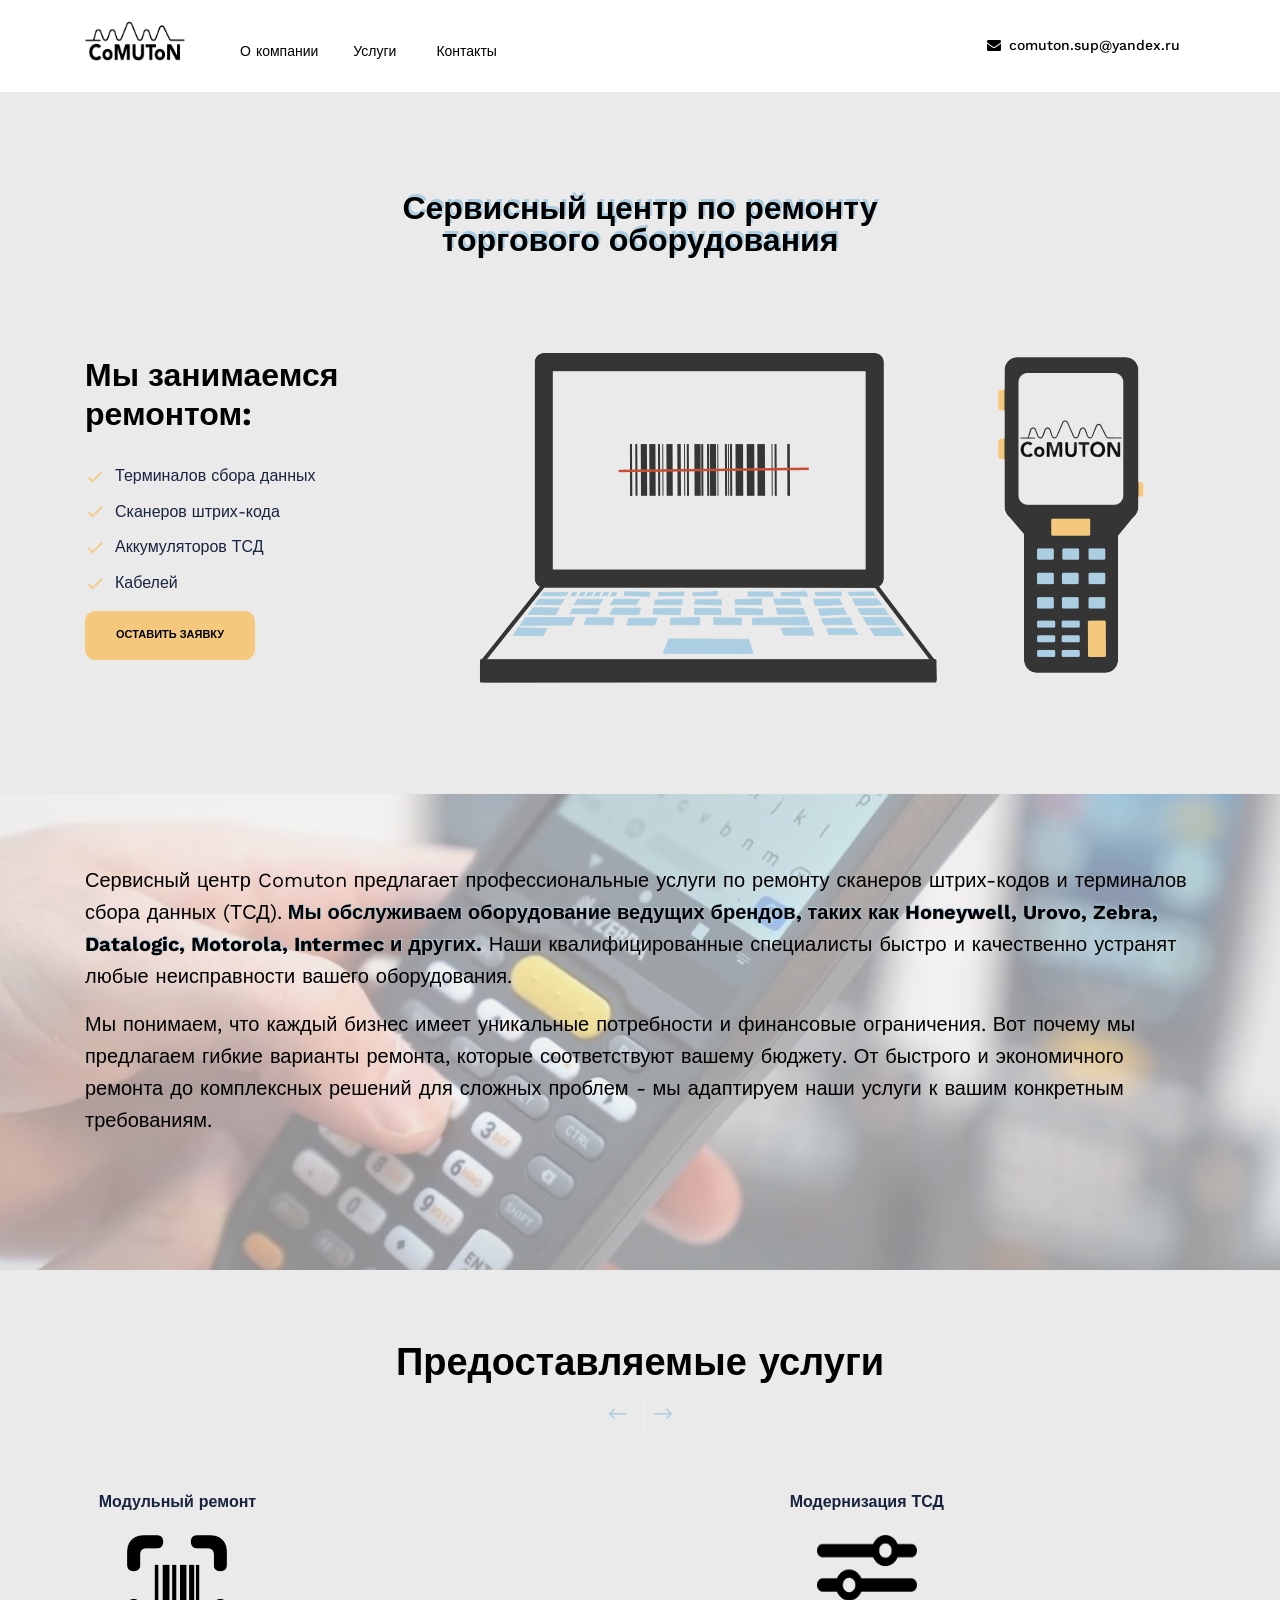
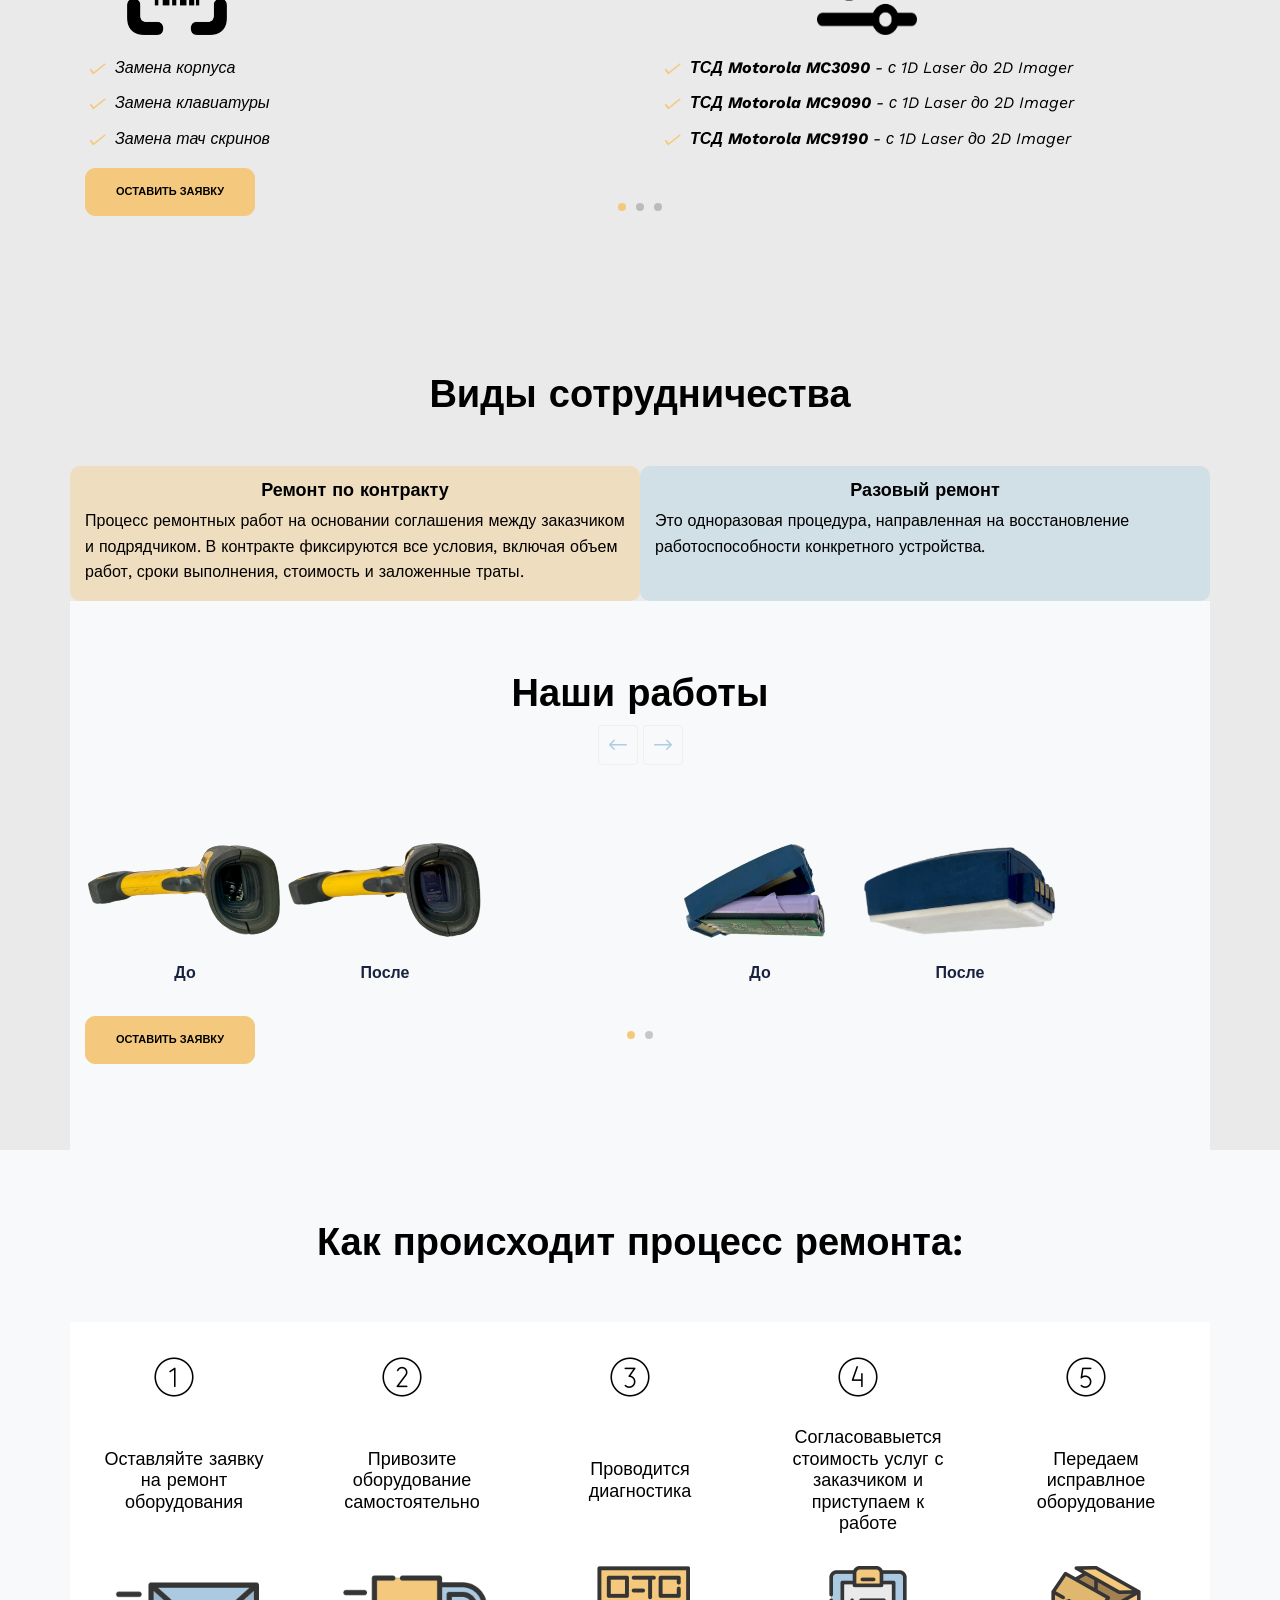
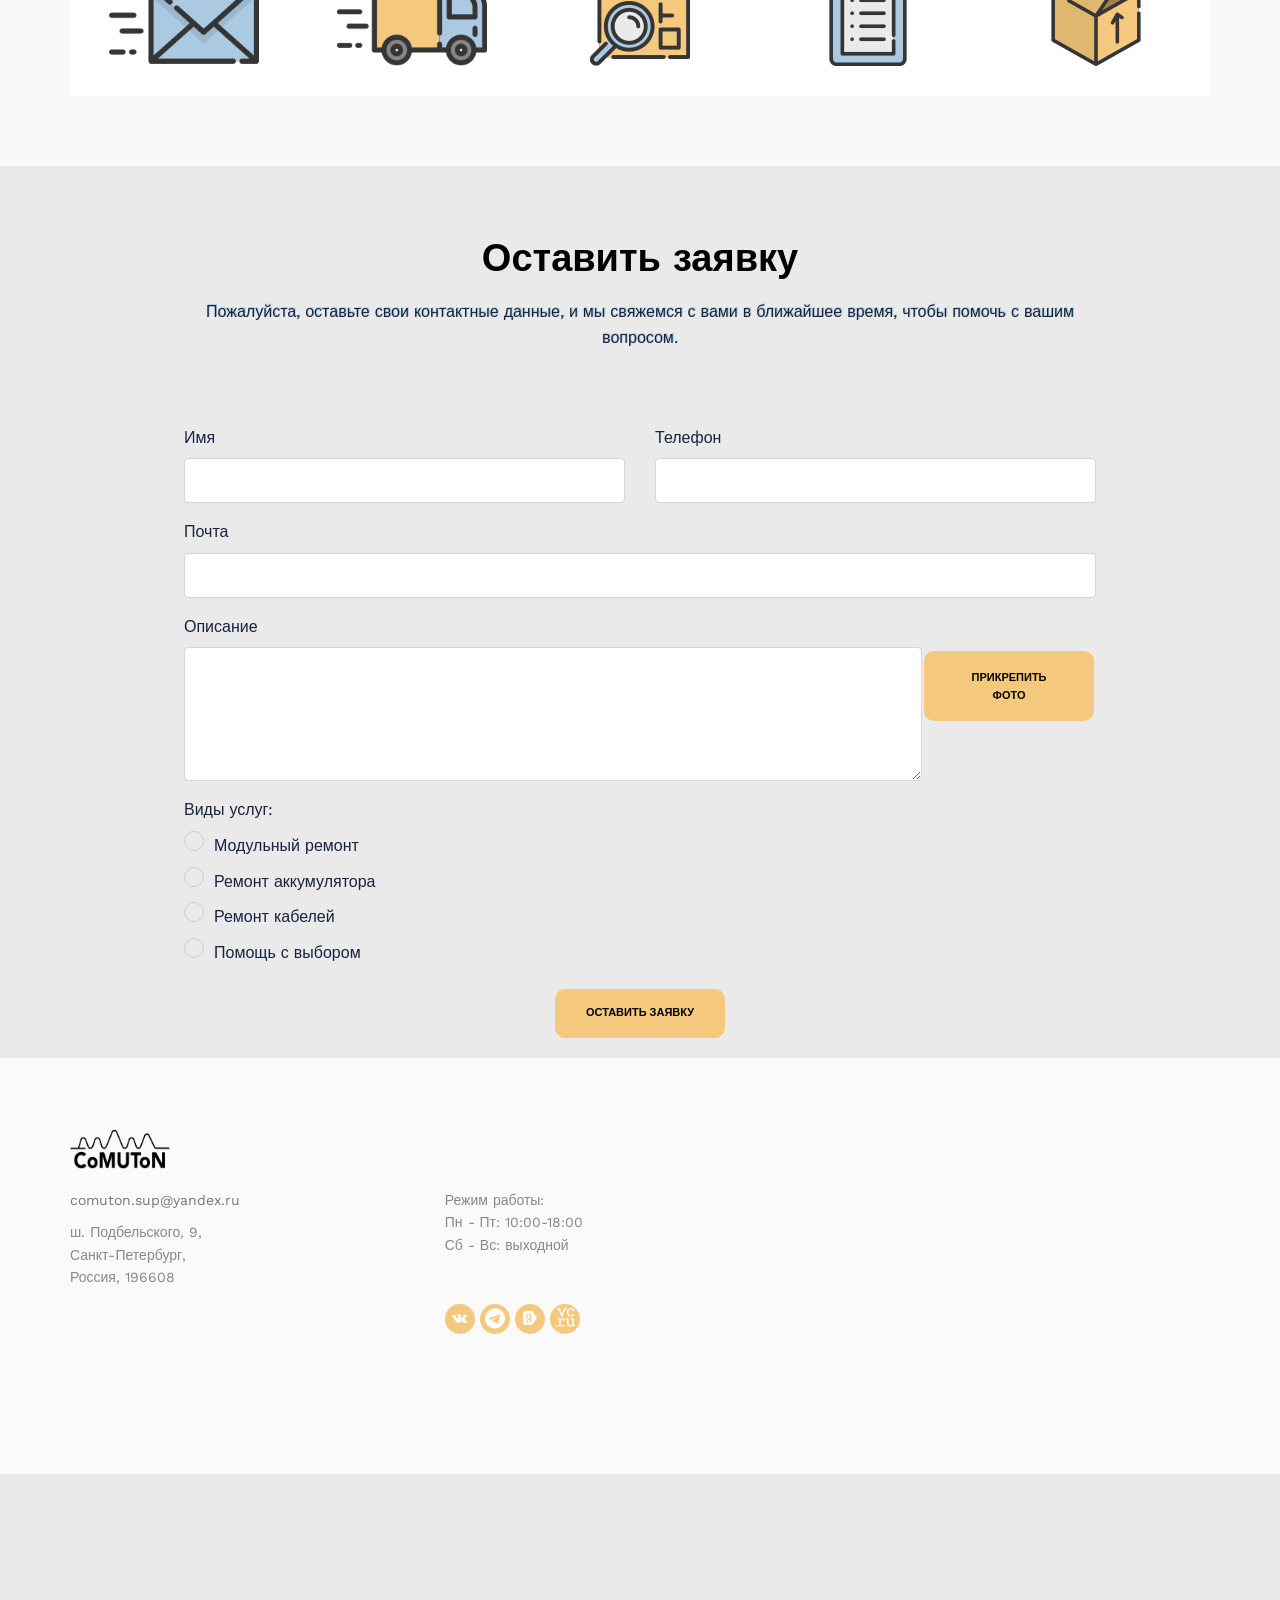
==== index.html @ 2039360d "Первый коммит" ====
<!doctype html>
<html lang="ru">

<head>
  <meta charset="utf-8">
  <meta name="viewport" content="width=device-width, initial-scale=1, shrink-to-fit=no">
  <meta name="author" content="Untree.co">
  <link rel="shortcut icon" href="favicon.png">

  <meta name="description" content="" />
  <meta name="keywords" content="" />

  <link rel="preconnect" href="https://fonts.googleapis.com">
  <link rel="preconnect" href="https://fonts.gstatic.com" crossorigin>
  <link href="https://fonts.googleapis.com/css2?family=Work+Sans:wght@400;500;600;700&display=swap" rel="stylesheet">

  <link rel="stylesheet" href="css/bootstrap.min.css">
  <link rel="stylesheet" href="css/owl.carousel.min.css">
  <link rel="stylesheet" href="css/owl.theme.default.min.css">
  <link rel="stylesheet" href="css/jquery.fancybox.min.css">
  <link rel="stylesheet" href="fonts/icomoon/style.css">
  <link rel="stylesheet" href="fonts/flaticon/font/flaticon.css">
  <link rel="stylesheet" href="css/aos.css">
  <link rel="stylesheet" href="css/style.css">

  <title>Comuton</title>
</head>

<body data-spy="scroll" data-target=".site-navbar-target" data-offset="100">

  <div class="site-mobile-menu site-navbar-target">
    <div class="site-mobile-menu-header">
      <div class="site-mobile-menu-close">
        <span class="icofont-close js-menu-toggle"></span>
      </div>
    </div>
    <div class="site-mobile-menu-body"></div>
  </div>


  
  <nav class="site-nav dark js-site-navbar mb-5 site-navbar-target">
    <div class="container">
      <div class="site-navigation">
        <a href="index.html" class="logo m-0 float-left"><img src="images/logo-1.png" alt="logo" width="100" height="40"></a>

        <ul class="js-clone-nav d-none d-lg-inline-block site-menu float-left">
          <li class="active"><a href="#home-section" class="nav-link">О компании</a></li>
          <li class="has-children"><a href="#service" class="nav-link">Услуги</a></li>
          <li><a href="#contact-section" class="nav-link">Контакты</a></li>
        </ul>

        <ul class="js-clone-nav d-none mt-1 d-lg-inline-block site-menu float-right">
          <li><a href="mailto:comuton.sup@yandex.ru" class="d-flex"><span class="mt-1 icon-envelope mr-2"></span><span>comuton.sup@yandex.ru</span></a></li>
        </ul>
        <a href="#" class="burger ml-auto float-right site-menu-toggle js-menu-toggle d-inline-block dark d-lg-none" data-toggle="collapse" data-target="#main-navbar">
          <span></span>
        </a>
      </div>
    </div>
  </nav>
  

  <div class="untree_co-hero pb-0">
    <div class="container serv">
      <div class="row">

        <div class="col-12">
          <div class="dots"></div>
          <div class="row justify-content-center">
            <div class="col-md-7 text-center mb-5">
              <h1 class="heading heading-1" data-aos="fade-up" data-aos-delay="0">Сервисный центр по ремонту торгового оборудования</h1>
            </div>
          </div>
          <div class="row align-items-center">

            <div class="col-lg-4">
              <div class="intro">

                <div class="excerpt" data-aos="fade-up" data-aos-delay="100">
                  <h2 class="font-weight-bold">Мы занимаемся ремонтом:</h2>
                </div>
                <ul class="list-unstyled ul-check primary">
                  <li>Терминалов сбора данных</li>
                  <li>Сканеров штрих-кода</li>
                  <li>Аккумуляторов ТСД</li>
                  <li>Кабелей</li>
                </ul>
                <p data-aos="fade-up"  data-aos-delay="200">
                  <a href="#form-section" class="btn btn-primary smoothscroll mr-1">Оставить заявку</a>
                </p>
              </div>
              
            </div>
            <div class="col-lg-8">
              <div class="illustration">
                <img src="images/title.png" alt="Image" class="img-fluid">
              </div>
            </div>
          </div>
        </div>

      </div> 
    </div> 
  </div> 

  <div class="untree_co-section baner-1" id="home-section">
    <div class="container">

      <div class="row mb-5 ">
        <div class="col-12" data-aos="fade-up" data-aos-delay="0">
          <p class="baner-text">Сервисный центр Comuton предлагает профессиональные услуги по ремонту сканеров штрих-кодов и терминалов сбора данных (ТСД).<strong class="heading-2"> Мы обслуживаем оборудование ведущих брендов, таких как Honeywell, Urovo, Zebra, Datalogic, Motorola, Intermec и других.</strong> Наши квалифицированные специалисты быстро и качественно устранят любые неисправности вашего оборудования.</p>
          <p class="baner-text">Мы понимаем, что каждый бизнес имеет уникальные потребности и финансовые ограничения. Вот почему мы предлагаем гибкие варианты ремонта, которые соответствуют вашему бюджету. От быстрого и экономичного ремонта до комплексных решений для сложных проблем - мы адаптируем наши услуги к вашим конкретным требованиям.</p>
        </div>
      </div> 

    </div> 
  </div> 

  <div class="untree_co-section" id="service">
    <div class="container">
      <div class="row mb-5">
        <div class="col-lg-12 text-center">
          <h2 class="heading">Предоставляемые услуги</h2>

          <div>
            <a href="#" class="js-custom-prev-v2 cusotm-slider-nav custom-prev"><span><svg class="bi bi-arrow-left" width="1em" height="1em" viewBox="0 0 16 16" fill="currentColor" xmlns="http://www.w3.org/2000/svg">
              <path fill-rule="evenodd" d="M5.854 4.646a.5.5 0 0 1 0 .708L3.207 8l2.647 2.646a.5.5 0 0 1-.708.708l-3-3a.5.5 0 0 1 0-.708l3-3a.5.5 0 0 1 .708 0z"/>
              <path fill-rule="evenodd" d="M2.5 8a.5.5 0 0 1 .5-.5h10.5a.5.5 0 0 1 0 1H3a.5.5 0 0 1-.5-.5z"/>
            </svg></span></a>
            <a href="#" class="js-custom-next-v2 cusotm-slider-nav custom-next"><span>
              <svg class="bi bi-arrow-right" width="1em" height="1em" viewBox="0 0 16 16" fill="currentColor" xmlns="http://www.w3.org/2000/svg">
                <path fill-rule="evenodd" d="M10.146 4.646a.5.5 0 0 1 .708 0l3 3a.5.5 0 0 1 0 .708l-3 3a.5.5 0 0 1-.708-.708L12.793 8l-2.647-2.646a.5.5 0 0 1 0-.708z"/>
                <path fill-rule="evenodd" d="M2 8a.5.5 0 0 1 .5-.5H13a.5.5 0 0 1 0 1H2.5A.5.5 0 0 1 2 8z"/>
              </svg></span>
            </a>
          </div>
        </div>
      </div>
      <div class="row justify-content-center">

        <div class="col-lg-12" data-aos="fade" data-aos-delay="200">
          <div class="owl-2-slider owl-carousel">
            <div class="item">
              <div class="untree_co-testimonial d-flex">

                <div class="text">
                  <div class="">
                    <div>
                      <strong class="d-block rem">Модульный ремонт</strong>
                    </div>
                    <!-- <div class="imageus">
                      <img src="images/kode.png" alt="Image" class="imageus-1">
                    </div> -->
                    <img src="images/kode.png" alt="kode" width="100px" height="100px"/>
                    
                  </div>
                  <blockquote class="">
                    <ul class="list-unstyled ul-check primary">
                      <li>Замена корпуса</li>
                      <li>Замена клавиатуры</li>
                      <li>Замена тач скринов</li>
                    </ul>
                  </blockquote>
                </div>
              </div> 
            </div>

            <div class="item">
              <div class="untree_co-testimonial d-flex">

                <div class="text">
                  <div class="">
                    <div>
                      <strong class="d-block rem">Модернизация ТСД</strong>
                    </div>
                    <!-- <div class="imageus">
                      <img src="images/mod.png" alt="Image" class="imageus-1">
                    </div> -->
                    <img src="images/mod.png" alt="mod" width="100px" height="100px"/>
                    
                  </div>
                  <blockquote class="">
                    <ul class="list-unstyled ul-check primary">
                      <li><strong>ТСД Motorola MC3090</strong> - с 1D Laser до 2D Imager</li>
                      <li><strong>ТСД Motorola MC9090</strong> - с 1D Laser до 2D Imager</li>
                      <li><strong>ТСД Motorola MC9190</strong> - с 1D Laser до 2D Imager</li>
                    </ul>
                  </blockquote>
                </div>
              </div> 
            </div>

            <div class="item">
              <div class="untree_co-testimonial d-flex">

                <div class="text">
                  <div class="">
                    <div>
                      <strong class="d-block rem">Восстановление АКБ</strong>
                    </div>
                    <!-- <div class="">
                      <img src="images/akb.png" alt="Image" class="imageus-1">
                    </div> -->
                    <img src="images/akb.png" alt="akb" width="100px" height="100px"/>
                    
                  </div>
                  <blockquote class="">
                    В случае потери емкости аккумулятора производится восстановление до заводской емкости
                  </blockquote>
                </div>
              </div> 
            </div>
            <div class="item">
              <div class="untree_co-testimonial d-flex">

                <div class="text">
                  <div class="">
                    <div>
                      <strong class="d-block rem">Ремонт материнских плат</strong>
                    </div>
                    <!-- <div class="imageus">
                      <img src="images/proc.png" alt="Image" class="imageus-1">
                    </div> -->
                    <img src="images/proc.png" alt="proc" width="100px" height="100px"/>
                    
                  </div>
                  <blockquote class="">
                    <ul class="list-unstyled ul-check primary">
                      <li>Определение неисправностей с помощью специальных инструментов и программ</li>
                      <li>При необходимости заменяются поврежденные элементы, такие как конденсаторы, резисторы, чипы или разъемы</li>
                      <li>После ремонта проводится проверка работоспособности материнской платы, включая тестирование всех функций и интерфейсов</li>
                    </ul>
                  </blockquote>
                </div>
              </div> 
            </div>
            <div class="item">
              <div class="untree_co-testimonial d-flex">

                <div class="text">
                  <div class="">
                    <div>
                      <strong class="d-block rem">Ремонт Кабелей</strong>
                    </div>
                        <img src="images/kabel.png" alt="kabel" width="150px" height="100px"/>
                  </div>
                  <blockquote class="">
                    <ul class="list-unstyled ul-check primary">
                      <li><strong>Диагностика</strong></li>
                      <li>Замена или восстановление проводников</li>
                      <li>Замена разъемовТестирование</li>
                      <li>Тестирование</li>
                    </ul>
                  </blockquote>
                </div>
              </div> 
            </div>
          </div>
        </div>
      </div> 
      <p data-aos="fade-up"  data-aos-delay="200">
        <a href="#form-section" class="btn btn-primary smoothscroll mr-1">Оставить заявку</a>
      </p>  
    </div>  
  </div>   

  <div class="untree_co-section">
    <div class="container">

      <div class="row">
        <div class="col-12 text-center" data-aos="fade-up">
          <h2 class="heading heading-service">Виды сотрудничества</h2>
        </div>

        <div class="col-md-6 mb-4 mb-lg-0 service-1" data-aos="fade-up" data-aos-delay="0">
          <div class="service"> 
            <div class="service-contents">
              <h3 class="service-title">Ремонт по контракту</h3>
              <p class="service-text">Процесс ремонтных работ на основании соглашения между заказчиком и подрядчиком. В контракте фиксируются все условия, включая объем работ, сроки выполнения, стоимость и заложенные траты.</p>  
            </div> 
          </div> 
        </div> 

        <div class="col-md-6 mb-4 mb-lg-0 service-2" data-aos="fade-up" data-aos-delay="100">
          <div class="service ">
            <div class="service-contents">
              <h3 class="service-title">Разовый ремонт</h3>
              <p class="service-text">Это одноразовая процедура, направленная на восстановление работоспособности конкретного устройства.</p>  
            </div>
          </div> 
        </div> 

  <div class="untree_co-section bg-light" id="pricing-section">
    <div class="container">
          <div class="row mb-5">
            <div class="col-lg-12 text-center">
              <h2 class="heading">Наши работы</h2>
    
              <div>
                <a href="#" class="js-custom-prev-v2 cusotm-slider-nav custom-prev"><span><svg class="bi bi-arrow-left" width="1em" height="1em" viewBox="0 0 16 16" fill="currentColor" xmlns="http://www.w3.org/2000/svg">
                  <path fill-rule="evenodd" d="M5.854 4.646a.5.5 0 0 1 0 .708L3.207 8l2.647 2.646a.5.5 0 0 1-.708.708l-3-3a.5.5 0 0 1 0-.708l3-3a.5.5 0 0 1 .708 0z"/>
                  <path fill-rule="evenodd" d="M2.5 8a.5.5 0 0 1 .5-.5h10.5a.5.5 0 0 1 0 1H3a.5.5 0 0 1-.5-.5z"/>
                </svg></span></a>
                <a href="#" class="js-custom-next-v2 cusotm-slider-nav custom-next"><span>
                  <svg class="bi bi-arrow-right" width="1em" height="1em" viewBox="0 0 16 16" fill="currentColor" xmlns="http://www.w3.org/2000/svg">
                    <path fill-rule="evenodd" d="M10.146 4.646a.5.5 0 0 1 .708 0l3 3a.5.5 0 0 1 0 .708l-3 3a.5.5 0 0 1-.708-.708L12.793 8l-2.647-2.646a.5.5 0 0 1 0-.708z"/>
                    <path fill-rule="evenodd" d="M2 8a.5.5 0 0 1 .5-.5H13a.5.5 0 0 1 0 1H2.5A.5.5 0 0 1 2 8z"/>
                  </svg></span>
                </a>
              </div>
            </div>
          </div>
          <div class="row justify-content-center do-pos">
    
            <div class="col-lg-12" data-aos="fade" data-aos-delay="200">
              <div class="owl-2-slider owl-carousel">
                <div class="item">
                  <div class="untree_co-testimonial d-flex">
                    <div class="dopo">
                      <div class="">
                        <img src="images/do1.png" alt="До" width="200px" height="100px"/>
                        <div>
                          <strong class="d-block rem">До</strong>
                        </div>
                      </div>
                      <div class="">
                        <img src="images/posle1.png" alt="После" width="200px" height="100px"/>
                        <div>
                          <strong class="d-block rem">После</strong>
                        </div>
                      </div>
                    </div>
                  </div> 
                </div>

                <div class="item">
                  <div class="untree_co-testimonial d-flex">
                    <div class="dopo">
                      <div class="">
                        <img src="images/do2.png" alt="До" width="200px" height="100px"/>
                        <div>
                          <strong class="d-block rem">До</strong>
                        </div>
                      </div>
                      <div class="">
                        <img class="posle-2" src="images/posle2.png" alt="После" width="200px" height="100px"/>
                        <div>
                          <strong class="d-block rem">После</strong>
                        </div>
                      </div>
                    </div>
                  </div> 
                </div>

                <div class="item">
                  <div class="untree_co-testimonial d-flex">
                    <div class="dopo">
                      <div class="">
                        <img src="images/do3.png" alt="До" width="200px" height="100px"/>
                        <div>
                          <strong class="d-block rem">До</strong>
                        </div>
                      </div>
                      <div class="">
                        <img src="images/posle3.png" alt="После" width="200px" height="100px"/>
                        <div>
                          <strong class="d-block rem">После</strong>
                        </div>
                      </div>
                    </div>
                  </div> 
                </div>
    
                <!-- <div class="item">
                  <div class="untree_co-testimonial d-flex">
                    <div class="text">
                      <div class="author d-flex">
                        <div class="doposle">
                          <img src="images/do2.svg" alt="Image" class="img-fluid">
                          <p>До</p>
                        </div>
                        <div class="doposle">
                          <img src="images/posle2.svg" alt="Image" class="img-fluid">
                          <p>После</p>
                        </div>
                      </div>
                    </div>
                  </div> 
                </div> -->

                <!-- <div class="item">
                  <div class="untree_co-testimonial d-flex">
                    <div class="text">
                      <div class="author d-flex">
                        <div class="doposle">
                          <img src="images/do3.svg" alt="Image" class="img-fluid">
                          <p>До</p>
                        </div>
                        <div class="doposle">
                          <img src="images/posle3.svg" alt="Image" class="img-fluid">
                          <p>После</p>
                        </div>
                      </div>
                    </div>
                  </div> 
                </div> -->
              </div>
            </div>
          </div>
          <p data-aos="fade-up"  data-aos-delay="200">
            <a href="#form-section" class="btn btn-primary smoothscroll mr-1">Оставить заявку</a>
          </p>  
        </div>  
      </div>   
    </div> 
  </div> 

  <div class="untree_co-section bg-light">
    <div class="container">
      <div class="row mb-5">
        <div class="col-12 text-center" data-aos="fade-up" data-aos-delay="0">
          <h2 class="heading">Как происходит процесс ремонта:</h2>
        </div>
      </div> 
      
      <div class="row">
        <div class="process"  data-aos="fade-up" data-aos-delay="0">
          <div class="news-item news-item-1">
            <div class="vcard align-items-center mb-4 img-wrap_1">
              <div class="img-wrap">
                <img src="images/1.png" alt="Image" class="img-fluid img-fluid-1">
              </div>
            </div>
            <div class="news-contents mb-4 img-wrap">
              <h3><a href="#">Оставляйте заявку на ремонт оборудования</a></h3>
            </div>
            <div class="img-wrap-1 img-wrap-2">
              <div class="img-wrap">
                <img src="images/send.png" alt="Image" class="img-fluid">
              </div>
            </div>
          </div> 
        </div>


        <div class="process"  data-aos="fade-up" data-aos-delay="0">
          <div class="news-item news-item-1">
            <div class="vcard align-items-center mb-4">
              <div class="img-wrap">
                <img src="images/2.png" alt="Image" class="img-fluid img-fluid-1">
              </div>
            </div>
            <div class="news-contents mb-4 img-wrap">
              <h3><a href="#">Привозите оборудование самостоятельно </a></h3>
            </div>
            <div class="img-wrap-1 img-wrap-2">
              <div class="img-wrap">
                <img src="images/delivery.png" alt="Image" class="img-fluid">
              </div>
            </div>
          </div> 
        </div>


        <div class="process"  data-aos="fade-up" data-aos-delay="0">
          <div class="news-item news-item-1">
            <div class="vcard align-items-center mb-4">
              <div class="img-wrap">
                <img src="images/3.png" alt="Image" class="img-fluid img-fluid-1">
              </div>
            </div>
            <div class="news-contents mb-4 img-wrap">
              <h3><a href="#">Проводится диагностика</a></h3>
            </div>
            <div class="img-wrap-1">
              <div class="img-wrap">
                <img src="images/qr.png" alt="Image" class="img-fluid">
              </div>
            </div>
          </div> 
        </div>

        <div class="process"  data-aos="fade-up" data-aos-delay="0">
          <div class="news-item news-item-1">
            <div class="vcard align-items-center mb-4">
              <div class="img-wrap">
                <img src="images/4.png" alt="Image" class="img-fluid img-fluid-1">
              </div>
            </div>
            <div class="news-contents mb-4 img-wrap">
              <h3><a href="#">Согласовавыется стоимость услуг с заказчиком и приступаем к работе</a></h3>
            </div>
            <div class="img-wrap-1">
              <div class="img-wrap">
                <img src="images/list.png" alt="Image" class="img-fluid">
              </div>
            </div>
          </div> 
        </div>

        <div class="process"  data-aos="fade-up" data-aos-delay="0">
          <div class="news-item news-item-1">
            <div class="vcard align-items-center mb-4">
              <div class="img-wrap">
                <img src="images/5.png" alt="Image" class="img-fluid img-fluid-1">
              </div>
            </div>
            <div class="news-contents mb-4 img-wrap">
              <h3><a href="#">Передаем исправлное оборудование </a></h3>
            </div>
            <div class="img-wrap-1">
              <div class="img-wrap">
                <img src="images/package.png" alt="Image" class="img-fluid">
              </div>
            </div>
          </div> 
        </div>
        

      </div>
    </div>
  </div>

  <div class="untree_co-section" id="form-section">
    <div class="container">
      <div class="row mb-5"  data-aos="fade-up" data-aos-delay="0">
        <div class="col-12 text-center">
          <h2 class="heading">Оставить заявку</h2>
          <p class="heading-3">Пожалуйста, оставьте свои контактные данные, и мы свяжемся с вами в ближайшее время, чтобы помочь с вашим вопросом.</p>
        </div>
      </div> 
      <div class="row form_row">

        <div class="form ">

          <form class="contact-form" data-aos="fade-up" data-aos-delay="100" action="form.php" method="post" enctype="multipart/form-data">
            <div class="row">
              <div class="col-6">
                <div class="form-group">
                  <label class="" for="fname">Имя</label>
                  <input type="text" class="form-control" id="fname">
                </div>
              </div>
              <div class="col-6">
                <div class="form-group">
                  <label class="" for="lname">Телефон</label>
                  <input type="text" class="form-control" id="lname">
                </div>
              </div>
            </div>
            <div class="form-group">
              <label class="" for="email">Почта</label>
              <input type="email" class="form-control" id="email">
            </div>

            <div class="form-group">
              <label class="" for="message">Описание</label>
              <div class="form-group-message">
                <textarea name="" class="form-control" id="message" cols="30" rows="5"></textarea>
                <label for="photo" class="custom-button">Прикрепить фото</label>
                <input type="file" class="form-control-file" id="photo" accept="image/*">
              </div>
            </div>
            <style>
              .custom-button {
                background-color: #f4c97d;
                color: #000000;
                padding: 18px 30px;
                text-align: center;
                text-decoration: none;
                display: inline-block;
                font-size: 11px;
                margin: 4px 2px;
                cursor: pointer;
                border-radius: 10px;
                text-transform: uppercase;
                font-weight: 700;
                width: 170px;
                height: 70px;
              }
            
              input[type="file"] {
                display: none;
              }
            </style>
            
            <div class="form-group checkbox">
              <label for="">Виды услуг:</label>
              <label for="repair">
                <input type="checkbox" id="repair" name="repair">
                Модульный ремонт
              </label>
              <label for="battery">
                <input type="checkbox" id="battery" name="battery">
                Ремонт аккумулятора
              </label>
              <label for="cable">
                <input type="checkbox" id="cable" name="cable">
                Ремонт кабелей
              </label>
              <label for="help">
                <input type="checkbox" id="help" name="help">
                Помощь с выбором
              </label>
            </div>
            <div class="btn-form">
              <button type="submit" class="btn btn-primary cust">Оставить заявку</button>
            </div>
          </form>
        </div>
      </div> 
  </div> 
  

  <div class="site-footer"  id="contact-section">

    <div class="footer-dots"></div> <!-- /.footer-dots -->
    <div class="container">

      <div class="row">
        <div class="footer-col">
          <div class="footer-logo">
            <a href="index.html" class="logo logo_foot"><img src="images/logo-1.png" alt="logo" width="100" height="40"></a>
          </div>

          <div class="widget">
            <div class="inform">
              <ul class="list-unstyled links mb-4">
                <li><a href="mailto:comuton.sup@yandex.ru">comuton.sup@yandex.ru</a></li>
                <li><address>ш. Подбельского, 9, Санкт-Петербург, Россия, 196608</address></li>
                <!-- <li><p>Режим работы:</p></li> -->
              </ul>
            </div>
            <div class="soc">
              <p class="text-footer">Режим работы: <br>Пн - Пт: 10:00-18:00 <br>Сб - Вс: выходной</p>
              <ul class="list-unstyled social">
                <li><a href="https://vk.com/comuton"><span class="icon-vk"></span></a></li>
                <li><a href="https://t.me/Comuton" class="tg"><span class="icon-telegram tg"></span></a></li>
                <li><a href="https://dzen.ru/comuton" class="yandex"><span class="brandico--yandex-rect"></span></a></li>
                <li><a href="https://vc.ru/u/3767040-comuton" class="vc"><span class="icon-vc"><svg width="20" height="25" viewBox="0 0 30 30" fill="none" xmlns="http://www.w3.org/2000/svg"><g filter="url(#filter0_dd_54_4)"><path d="M24.0107 12.9142C26.2191 12.9142 27.8816 11.9942 29.1074 10.3925L27.4691 9.1425C27.0644 9.67584 26.5414 10.1079 25.9412 10.4047C25.3411 10.7014 24.6802 10.8547 24.0107 10.8525C21.6141 10.8525 19.8774 8.89999 19.8774 6.50416C19.8774 4.10832 21.5857 2.04584 24.0791 2.04584C25.1874 2.04584 25.9707 2.3075 26.6541 2.73083V4.83749H28.7157V1.76584L28.3207 1.455C27.1874 0.56333 25.4566 0.0899963 24.0099 0.0899963C20.4732 0.0899963 17.5966 2.96667 17.5966 6.50334C17.5966 10.0367 20.4724 12.9142 24.0107 12.9142ZM28.2882 25.5642L28.2149 22.6117V15.4067H23.9149V17.4692H26.0432V22.3575C26.0432 24.4633 24.4349 25.9542 22.8124 25.9542C21.1899 25.9542 20.3432 24.8292 20.3432 22.7242V15.4058H16.3266V17.4683H18.1716V23.0817C18.1716 25.9383 19.7732 27.9067 22.6299 27.9067C24.2716 27.9067 25.5216 26.9958 26.2674 25.5917H26.3007L26.5949 27.555H29.8991V25.5667H28.2907V25.5625L28.2882 25.5642ZM17.1216 0.392502H13.5382L10.4216 9.44249H10.3732L7.27323 0.392502H3.4549V2.45582H5.6024L9.29823 12.7708H11.2616V12.7683L15.1157 2.45666H17.1199V0.393341L17.1216 0.392502ZM0.101562 27.5817H2.2249V25.4592H0.102396V27.5817H0.101562ZM8.30156 17.7983H8.27823L8.1449 15.4067H4.3549V17.2867H6.37156V25.565H4.3549V27.5542H13.7216V25.6042H8.50656V20.6083C8.7424 18.8 10.0982 17.2558 11.9482 17.2558H11.9816L11.9441 19.1042H14.0057V15.3725H12.3757C10.5091 15.3675 9.12406 16.3775 8.30073 17.7992L8.30156 17.7983Z" fill="white"/></g></svg></span></a></li>
              </ul>
            </div>
            
          </div> <!-- /.widget -->
        </div> <!-- /.col-lg-3 -->


        <div class="col-lg-3">
          <iframe src="https://www.google.com/maps/embed?pb=!1m17!1m12!1m3!1d2011.312908799522!2d30.430270077017!3d59.72761697480964!2m3!1f0!2f0!3f0!3m2!1i1024!2i768!4f13.1!3m2!1m1!2zNTnCsDQzJzM5LjQiTiAzMMKwMjUnNTguMiJF!5e0!3m2!1sru!2sge!4v1723477397346!5m2!1sru!2sge" width="450" height="270" style="border:0;" allowfullscreen="" loading="lazy" referrerpolicy="no-referrer-when-downgrade"></iframe>
      </div> <!-- /.row -->

    </div> <!-- /.container -->
  </div> <!-- /.site-footer -->

  <div id="overlayer"></div>
  <div class="loader">
    <div class="spinner-border" role="status">
      <span class="sr-only">Loading...</span>
    </div>
  </div>

  <script src="js/jquery-3.4.1.min.js"></script>
  <script src="js/jquery-migrate-3.0.1.min.js"></script>
  <script src="js/popper.min.js"></script>
  <script src="js/bootstrap.min.js"></script>
  <script src="js/owl.carousel.min.js"></script>
  <script src="js/jquery.easing.1.3.js"></script>
  <script src="js/jquery.animateNumber.min.js"></script>
  <script src="js/jquery.waypoints.min.js"></script>
  <script src="js/jquery.fancybox.min.js"></script>
  <script src="js/aos.js"></script>
  
  <script src="js/custom.js"></script>
  
</body>

</html>
---- fonts/icomoon/style.css ----
@font-face {
  font-family: 'icomoon';
  src:  url('fonts/icomoon.eot?10si43');
  src:  url('fonts/icomoon.eot?10si43#iefix') format('embedded-opentype'),
    url('fonts/icomoon.ttf?10si43') format('truetype'),
    url('fonts/icomoon.woff?10si43') format('woff'),
    url('fonts/icomoon.svg?10si43#icomoon') format('svg');
  font-weight: normal;
  font-style: normal;
}

[class^="icon-"], [class*=" icon-"] {
  /* use !important to prevent issues with browser extensions that change fonts */
  font-family: 'icomoon' !important;
  speak: none;
  font-style: normal;
  font-weight: normal;
  font-variant: normal;
  text-transform: none;
  line-height: 1;

  /* Better Font Rendering =========== */
  -webkit-font-smoothing: antialiased;
  -moz-osx-font-smoothing: grayscale;
}

.icon-asterisk:before {
  content: "\f069";
}
.icon-plus:before {
  content: "\f067";
}
.icon-question:before {
  content: "\f128";
}
.icon-minus:before {
  content: "\f068";
}
.icon-glass:before {
  content: "\f000";
}
.icon-music:before {
  content: "\f001";
}
.icon-search:before {
  content: "\f002";
}
.icon-envelope-o:before {
  content: "\f003";
}
.icon-heart:before {
  content: "\f004";
}
.icon-star:before {
  content: "\f005";
}
.icon-star-o:before {
  content: "\f006";
}
.icon-user:before {
  content: "\f007";
}
.icon-film:before {
  content: "\f008";
}
.icon-th-large:before {
  content: "\f009";
}
.icon-th:before {
  content: "\f00a";
}
.icon-th-list:before {
  content: "\f00b";
}
.icon-check:before {
  content: "\f00c";
}
.icon-close:before {
  content: "\f00d";
}
.icon-remove:before {
  content: "\f00d";
}
.icon-times:before {
  content: "\f00d";
}
.icon-search-plus:before {
  content: "\f00e";
}
.icon-search-minus:before {
  content: "\f010";
}
.icon-power-off:before {
  content: "\f011";
}
.icon-signal:before {
  content: "\f012";
}
.icon-cog:before {
  content: "\f013";
}
.icon-gear:before {
  content: "\f013";
}
.icon-trash-o:before {
  content: "\f014";
}
.icon-home:before {
  content: "\f015";
}
.icon-file-o:before {
  content: "\f016";
}
.icon-clock-o:before {
  content: "\f017";
}
.icon-road:before {
  content: "\f018";
}
.icon-download:before {
  content: "\f019";
}
.icon-arrow-circle-o-down:before {
  content: "\f01a";
}
.icon-arrow-circle-o-up:before {
  content: "\f01b";
}
.icon-inbox:before {
  content: "\f01c";
}
.icon-play-circle-o:before {
  content: "\f01d";
}
.icon-repeat:before {
  content: "\f01e";
}
.icon-rotate-right:before {
  content: "\f01e";
}
.icon-refresh:before {
  content: "\f021";
}
.icon-list-alt:before {
  content: "\f022";
}
.icon-lock:before {
  content: "\f023";
}
.icon-flag:before {
  content: "\f024";
}
.icon-headphones:before {
  content: "\f025";
}
.icon-volume-off:before {
  content: "\f026";
}
.icon-volume-down:before {
  content: "\f027";
}
.icon-volume-up:before {
  content: "\f028";
}
.icon-qrcode:before {
  content: "\f029";
}
.icon-barcode:before {
  content: "\f02a";
}
.icon-tag:before {
  content: "\f02b";
}
.icon-tags:before {
  content: "\f02c";
}
.icon-book:before {
  content: "\f02d";
}
.icon-bookmark:before {
  content: "\f02e";
}
.icon-print:before {
  content: "\f02f";
}
.icon-camera:before {
  content: "\f030";
}
.icon-font:before {
  content: "\f031";
}
.icon-bold:before {
  content: "\f032";
}
.icon-italic:before {
  content: "\f033";
}
.icon-text-height:before {
  content: "\f034";
}
.icon-text-width:before {
  content: "\f035";
}
.icon-align-left:before {
  content: "\f036";
}
.icon-align-center:before {
  content: "\f037";
}
.icon-align-right:before {
  content: "\f038";
}
.icon-align-justify:before {
  content: "\f039";
}
.icon-list:before {
  content: "\f03a";
}
.icon-dedent:before {
  content: "\f03b";
}
.icon-outdent:before {
  content: "\f03b";
}
.icon-indent:before {
  content: "\f03c";
}
.icon-video-camera:before {
  content: "\f03d";
}
.icon-image:before {
  content: "\f03e";
}
.icon-photo:before {
  content: "\f03e";
}
.icon-picture-o:before {
  content: "\f03e";
}
.icon-pencil:before {
  content: "\f040";
}
.icon-map-marker:before {
  content: "\f041";
}
.icon-adjust:before {
  content: "\f042";
}
.icon-tint:before {
  content: "\f043";
}
.icon-edit:before {
  content: "\f044";
}
.icon-pencil-square-o:before {
  content: "\f044";
}
.icon-share-square-o:before {
  content: "\f045";
}
.icon-check-square-o:before {
  content: "\f046";
}
.icon-arrows:before {
  content: "\f047";
}
.icon-step-backward:before {
  content: "\f048";
}
.icon-fast-backward:before {
  content: "\f049";
}
.icon-backward:before {
  content: "\f04a";
}
.icon-play:before {
  content: "\f04b";
}
.icon-pause:before {
  content: "\f04c";
}
.icon-stop:before {
  content: "\f04d";
}
.icon-forward:before {
  content: "\f04e";
}
.icon-fast-forward:before {
  content: "\f050";
}
.icon-step-forward:before {
  content: "\f051";
}
.icon-eject:before {
  content: "\f052";
}
.icon-chevron-left:before {
  content: "\f053";
}
.icon-chevron-right:before {
  content: "\f054";
}
.icon-plus-circle:before {
  content: "\f055";
}
.icon-minus-circle:before {
  content: "\f056";
}
.icon-times-circle:before {
  content: "\f057";
}
.icon-check-circle:before {
  content: "\f058";
}
.icon-question-circle:before {
  content: "\f059";
}
.icon-info-circle:before {
  content: "\f05a";
}
.icon-crosshairs:before {
  content: "\f05b";
}
.icon-times-circle-o:before {
  content: "\f05c";
}
.icon-check-circle-o:before {
  content: "\f05d";
}
.icon-ban:before {
  content: "\f05e";
}
.icon-arrow-left:before {
  content: "\f060";
}
.icon-arrow-right:before {
  content: "\f061";
}
.icon-arrow-up:before {
  content: "\f062";
}
.icon-arrow-down:before {
  content: "\f063";
}
.icon-mail-forward:before {
  content: "\f064";
}
.icon-share:before {
  content: "\f064";
}
.icon-expand:before {
  content: "\f065";
}
.icon-compress:before {
  content: "\f066";
}
.icon-exclamation-circle:before {
  content: "\f06a";
}
.icon-gift:before {
  content: "\f06b";
}
.icon-leaf:before {
  content: "\f06c";
}
.icon-fire:before {
  content: "\f06d";
}
.icon-eye:before {
  content: "\f06e";
}
.icon-eye-slash:before {
  content: "\f070";
}
.icon-exclamation-triangle:before {
  content: "\f071";
}
.icon-warning:before {
  content: "\f071";
}
.icon-plane:before {
  content: "\f072";
}
.icon-calendar:before {
  content: "\f073";
}
.icon-random:before {
  content: "\f074";
}
.icon-comment:before {
  content: "\f075";
}
.icon-magnet:before {
  content: "\f076";
}
.icon-chevron-up:before {
  content: "\f077";
}
.icon-chevron-down:before {
  content: "\f078";
}
.icon-retweet:before {
  content: "\f079";
}
.icon-shopping-cart:before {
  content: "\f07a";
}
.icon-folder:before {
  content: "\f07b";
}
.icon-folder-open:before {
  content: "\f07c";
}
.icon-arrows-v:before {
  content: "\f07d";
}
.icon-arrows-h:before {
  content: "\f07e";
}
.icon-bar-chart:before {
  content: "\f080";
}
.icon-bar-chart-o:before {
  content: "\f080";
}
.icon-twitter-square:before {
  content: "\f081";
}
.icon-facebook-square:before {
  content: "\f082";
}
.icon-camera-retro:before {
  content: "\f083";
}
.icon-key:before {
  content: "\f084";
}
.icon-cogs:before {
  content: "\f085";
}
.icon-gears:before {
  content: "\f085";
}
.icon-comments:before {
  content: "\f086";
}
.icon-thumbs-o-up:before {
  content: "\f087";
}
.icon-thumbs-o-down:before {
  content: "\f088";
}
.icon-star-half:before {
  content: "\f089";
}
.icon-heart-o:before {
  content: "\f08a";
}
.icon-sign-out:before {
  content: "\f08b";
}
.icon-linkedin-square:before {
  content: "\f08c";
}
.icon-thumb-tack:before {
  content: "\f08d";
}
.icon-external-link:before {
  content: "\f08e";
}
.icon-sign-in:before {
  content: "\f090";
}
.icon-trophy:before {
  content: "\f091";
}
.icon-github-square:before {
  content: "\f092";
}
.icon-upload:before {
  content: "\f093";
}
.icon-lemon-o:before {
  content: "\f094";
}
.icon-phone:before {
  content: "\f095";
}
.icon-square-o:before {
  content: "\f096";
}
.icon-bookmark-o:before {
  content: "\f097";
}
.icon-phone-square:before {
  content: "\f098";
}
.icon-twitter:before {
  content: "\f2c6";
}
.icon-facebook:before {
  content: "\f09a";
}
.icon-facebook-f:before {
  content: "\f09a";
}
.icon-github:before {
  content: "\f09b";
}
.icon-unlock:before {
  content: "\f09c";
}
.icon-credit-card:before {
  content: "\f09d";
}
.icon-feed:before {
  content: "\f09e";
}
.icon-rss:before {
  content: "\f09e";
}
.icon-hdd-o:before {
  content: "\f0a0";
}
.icon-bullhorn:before {
  content: "\f0a1";
}
.icon-bell-o:before {
  content: "\f0a2";
}
.icon-certificate:before {
  content: "\f0a3";
}
.icon-hand-o-right:before {
  content: "\f0a4";
}
.icon-hand-o-left:before {
  content: "\f0a5";
}
.icon-hand-o-up:before {
  content: "\f0a6";
}
.icon-hand-o-down:before {
  content: "\f0a7";
}
.icon-arrow-circle-left:before {
  content: "\f0a8";
}
.icon-arrow-circle-right:before {
  content: "\f0a9";
}
.icon-arrow-circle-up:before {
  content: "\f0aa";
}
.icon-arrow-circle-down:before {
  content: "\f0ab";
}
.icon-globe:before {
  content: "\f0ac";
}
.icon-wrench:before {
  content: "\f0ad";
}
.icon-tasks:before {
  content: "\f0ae";
}
.icon-filter:before {
  content: "\f0b0";
}
.icon-briefcase:before {
  content: "\f0b1";
}
.icon-arrows-alt:before {
  content: "\f0b2";
}
.icon-group:before {
  content: "\f0c0";
}
.icon-users:before {
  content: "\f0c0";
}
.icon-chain:before {
  content: "\f0c1";
}
.icon-link:before {
  content: "\f0c1";
}
.icon-cloud:before {
  content: "\f0c2";
}
.icon-flask:before {
  content: "\f0c3";
}
.icon-cut:before {
  content: "\f0c4";
}
.icon-scissors:before {
  content: "\f0c4";
}
.icon-copy:before {
  content: "\f0c5";
}
.icon-files-o:before {
  content: "\f0c5";
}
.icon-paperclip:before {
  content: "\f0c6";
}
.icon-floppy-o:before {
  content: "\f0c7";
}
.icon-save:before {
  content: "\f0c7";
}
.icon-square:before {
  content: "\f0c8";
}
.icon-bars:before {
  content: "\f0c9";
}
.icon-navicon:before {
  content: "\f0c9";
}
.icon-reorder:before {
  content: "\f0c9";
}
.icon-list-ul:before {
  content: "\f0ca";
}
.icon-list-ol:before {
  content: "\f0cb";
}
.icon-strikethrough:before {
  content: "\f0cc";
}
.icon-underline:before {
  content: "\f0cd";
}
.icon-table:before {
  content: "\f0ce";
}
.icon-magic:before {
  content: "\f0d0";
}
.icon-truck:before {
  content: "\f0d1";
}
.icon-pinterest:before {
  content: "\f0d2";
}
.icon-pinterest-square:before {
  content: "\f0d3";
}
.icon-google-plus-square:before {
  content: "\f0d4";
}
.icon-google-plus:before {
  content: "\f0d5";
}
.icon-money:before {
  content: "\f0d6";
}
.icon-caret-down:before {
  content: "\f0d7";
}
.icon-caret-up:before {
  content: "\f0d8";
}
.icon-caret-left:before {
  content: "\f0d9";
}
.icon-caret-right:before {
  content: "\f0da";
}
.icon-columns:before {
  content: "\f0db";
}
.icon-sort:before {
  content: "\f0dc";
}
.icon-unsorted:before {
  content: "\f0dc";
}
.icon-sort-desc:before {
  content: "\f0dd";
}
.icon-sort-down:before {
  content: "\f0dd";
}
.icon-sort-asc:before {
  content: "\f0de";
}
.icon-sort-up:before {
  content: "\f0de";
}
.icon-envelope:before {
  content: "\f0e0";
}
.icon-linkedin:before {
  content: "\f0e1";
}
.icon-rotate-left:before {
  content: "\f0e2";
}
.icon-undo:before {
  content: "\f0e2";
}
.icon-gavel:before {
  content: "\f0e3";
}
.icon-legal:before {
  content: "\f0e3";
}
.icon-dashboard:before {
  content: "\f0e4";
}
.icon-tachometer:before {
  content: "\f0e4";
}
.icon-comment-o:before {
  content: "\f0e5";
}
.icon-comments-o:before {
  content: "\f0e6";
}
.icon-bolt:before {
  content: "\f0e7";
}
.icon-flash:before {
  content: "\f0e7";
}
.icon-sitemap:before {
  content: "\f0e8";
}
.icon-umbrella:before {
  content: "\f0e9";
}
.icon-clipboard:before {
  content: "\f0ea";
}
.icon-paste:before {
  content: "\f0ea";
}
.icon-lightbulb-o:before {
  content: "\f0eb";
}
.icon-exchange:before {
  content: "\f0ec";
}
.icon-cloud-download:before {
  content: "\f0ed";
}
.icon-cloud-upload:before {
  content: "\f0ee";
}
.icon-user-md:before {
  content: "\f0f0";
}
.icon-stethoscope:before {
  content: "\f0f1";
}
.icon-suitcase:before {
  content: "\f0f2";
}
.icon-bell:before {
  content: "\f0f3";
}
.icon-coffee:before {
  content: "\f0f4";
}
.icon-cutlery:before {
  content: "\f0f5";
}
.icon-file-text-o:before {
  content: "\f0f6";
}
.icon-building-o:before {
  content: "\f0f7";
}
.icon-hospital-o:before {
  content: "\f0f8";
}
.icon-ambulance:before {
  content: "\f0f9";
}
.icon-medkit:before {
  content: "\f0fa";
}
.icon-fighter-jet:before {
  content: "\f0fb";
}
.icon-beer:before {
  content: "\f0fc";
}
.icon-h-square:before {
  content: "\f0fd";
}
.icon-plus-square:before {
  content: "\f0fe";
}
.icon-angle-double-left:before {
  content: "\f100";
}
.icon-angle-double-right:before {
  content: "\f101";
}
.icon-angle-double-up:before {
  content: "\f102";
}
.icon-angle-double-down:before {
  content: "\f103";
}
.icon-angle-left:before {
  content: "\f104";
}
.icon-angle-right:before {
  content: "\f105";
}
.icon-angle-up:before {
  content: "\f106";
}
.icon-angle-down:before {
  content: "\f107";
}
.icon-desktop:before {
  content: "\f108";
}
.icon-laptop:before {
  content: "\f109";
}
.icon-tablet:before {
  content: "\f10a";
}
.icon-mobile:before {
  content: "\f10b";
}
.icon-mobile-phone:before {
  content: "\f10b";
}
.icon-circle-o:before {
  content: "\f10c";
}
.icon-quote-left:before {
  content: "\f10d";
}
.icon-quote-right:before {
  content: "\f10e";
}
.icon-spinner:before {
  content: "\f110";
}
.icon-circle:before {
  content: "\f111";
}
.icon-mail-reply:before {
  content: "\f112";
}
.icon-reply:before {
  content: "\f112";
}
.icon-github-alt:before {
  content: "\f113";
}
.icon-folder-o:before {
  content: "\f114";
}
.icon-folder-open-o:before {
  content: "\f115";
}
.icon-smile-o:before {
  content: "\f118";
}
.icon-frown-o:before {
  content: "\f119";
}
.icon-meh-o:before {
  content: "\f11a";
}
.icon-gamepad:before {
  content: "\f11b";
}
.icon-keyboard-o:before {
  content: "\f11c";
}
.icon-flag-o:before {
  content: "\f11d";
}
.icon-flag-checkered:before {
  content: "\f11e";
}
.icon-terminal:before {
  content: "\f120";
}
.icon-code:before {
  content: "\f121";
}
.icon-mail-reply-all:before {
  content: "\f122";
}
.icon-reply-all:before {
  content: "\f122";
}
.icon-star-half-empty:before {
  content: "\f123";
}
.icon-star-half-full:before {
  content: "\f123";
}
.icon-star-half-o:before {
  content: "\f123";
}
.icon-location-arrow:before {
  content: "\f124";
}
.icon-crop:before {
  content: "\f125";
}
.icon-code-fork:before {
  content: "\f126";
}
.icon-chain-broken:before {
  content: "\f127";
}
.icon-unlink:before {
  content: "\f127";
}
.icon-info:before {
  content: "\f129";
}
.icon-exclamation:before {
  content: "\f12a";
}
.icon-superscript:before {
  content: "\f12b";
}
.icon-subscript:before {
  content: "\f12c";
}
.icon-eraser:before {
  content: "\f12d";
}
.icon-puzzle-piece:before {
  content: "\f12e";
}
.icon-microphone:before {
  content: "\f130";
}
.icon-microphone-slash:before {
  content: "\f131";
}
.icon-shield:before {
  content: "\f132";
}
.icon-calendar-o:before {
  content: "\f133";
}
.icon-fire-extinguisher:before {
  content: "\f134";
}
.icon-rocket:before {
  content: "\f135";
}
.icon-maxcdn:before {
  content: "\f136";
}
.icon-chevron-circle-left:before {
  content: "\f137";
}
.icon-chevron-circle-right:before {
  content: "\f138";
}
.icon-chevron-circle-up:before {
  content: "\f139";
}
.icon-chevron-circle-down:before {
  content: "\f13a";
}
.icon-html5:before {
  content: "\f13b";
}
.icon-css3:before {
  content: "\f13c";
}
.icon-anchor:before {
  content: "\f13d";
}
.icon-unlock-alt:before {
  content: "\f13e";
}
.icon-bullseye:before {
  content: "\f140";
}
.icon-ellipsis-h:before {
  content: "\f141";
}
.icon-ellipsis-v:before {
  content: "\f142";
}
.icon-rss-square:before {
  content: "\f143";
}
.icon-play-circle:before {
  content: "\f144";
}
.icon-ticket:before {
  content: "\f145";
}
.icon-minus-square:before {
  content: "\f146";
}
.icon-minus-square-o:before {
  content: "\f147";
}
.icon-level-up:before {
  content: "\f148";
}
.icon-level-down:before {
  content: "\f149";
}
.icon-check-square:before {
  content: "\f14a";
}
.icon-pencil-square:before {
  content: "\f14b";
}
.icon-external-link-square:before {
  content: "\f14c";
}
.icon-share-square:before {
  content: "\f14d";
}
.icon-compass:before {
  content: "\f14e";
}
.icon-caret-square-o-down:before {
  content: "\f150";
}
.icon-toggle-down:before {
  content: "\f150";
}
.icon-caret-square-o-up:before {
  content: "\f151";
}
.icon-toggle-up:before {
  content: "\f151";
}
.icon-caret-square-o-right:before {
  content: "\f152";
}
.icon-toggle-right:before {
  content: "\f152";
}
.icon-eur:before {
  content: "\f153";
}
.icon-euro:before {
  content: "\f153";
}
.icon-gbp:before {
  content: "\f154";
}
.icon-dollar:before {
  content: "\f155";
}
.icon-usd:before {
  content: "\f155";
}
.icon-inr:before {
  content: "\f156";
}
.icon-rupee:before {
  content: "\f156";
}
.icon-cny:before {
  content: "\f157";
}
.icon-jpy:before {
  content: "\f157";
}
.icon-rmb:before {
  content: "\f157";
}
.icon-yen:before {
  content: "\f157";
}
.icon-rouble:before {
  content: "\f158";
}
.icon-rub:before {
  content: "\f158";
}
.icon-ruble:before {
  content: "\f158";
}
.icon-krw:before {
  content: "\f159";
}
.icon-won:before {
  content: "\f159";
}
.icon-bitcoin:before {
  content: "\f15a";
}
.icon-btc:before {
  content: "\f15a";
}
.icon-file:before {
  content: "\f15b";
}
.icon-file-text:before {
  content: "\f15c";
}
.icon-sort-alpha-asc:before {
  content: "\f15d";
}
.icon-sort-alpha-desc:before {
  content: "\f15e";
}
.icon-sort-amount-asc:before {
  content: "\f160";
}
.icon-sort-amount-desc:before {
  content: "\f161";
}
.icon-sort-numeric-asc:before {
  content: "\f162";
}
.icon-sort-numeric-desc:before {
  content: "\f163";
}
.icon-thumbs-up:before {
  content: "\f164";
}
.icon-thumbs-down:before {
  content: "\f165";
}
.icon-youtube-square:before {
  content: "\f166";
}
.icon-youtube:before {
  content: "\f167";
}
.icon-xing:before {
  content: "\f168";
}
.icon-xing-square:before {
  content: "\f169";
}
.icon-youtube-play:before {
  content: "\f16a";
}
.icon-dropbox:before {
  content: "\f16b";
}
.icon-stack-overflow:before {
  content: "\f16c";
}
.icon-instagram:before {
  content: "\f189";
}
.icon-flickr:before {
  content: "\f16e";
}
.icon-adn:before {
  content: "\f170";
}
.icon-bitbucket:before {
  content: "\f171";
}
.icon-bitbucket-square:before {
  content: "\f172";
}
.icon-tumblr:before {
  content: "\f173";
}
.icon-tumblr-square:before {
  content: "\f174";
}
.icon-long-arrow-down:before {
  content: "\f175";
}
.icon-long-arrow-up:before {
  content: "\f176";
}
.icon-long-arrow-left:before {
  content: "\f177";
}
.icon-long-arrow-right:before {
  content: "\f178";
}
.icon-apple:before {
  content: "\f179";
}
.icon-windows:before {
  content: "\f17a";
}
.icon-android:before {
  content: "\f17b";
}
.icon-linux:before {
  content: "\f17c";
}
.icon-dribbble:before {
  content: "\f17d";
}
.icon-skype:before {
  content: "\f17e";
}
.icon-foursquare:before {
  content: "\f180";
}
.icon-trello:before {
  content: "\f181";
}
.icon-female:before {
  content: "\f182";
}
.icon-male:before {
  content: "\f183";
}
.icon-gittip:before {
  content: "\f184";
}
.icon-gratipay:before {
  content: "\f184";
}
.icon-sun-o:before {
  content: "\f185";
}
.icon-moon-o:before {
  content: "\f186";
}
.icon-archive:before {
  content: "\f187";
}
.icon-bug:before {
  content: "\f188";
}
.icon-vk:before {
  content: "\f189";
}
.icon-weibo:before {
  content: "\f18a";
}
.icon-renren:before {
  content: "\f18b";
}
.icon-pagelines:before {
  content: "\f18c";
}
.icon-stack-exchange:before {
  content: "\f18d";
}
.icon-arrow-circle-o-right:before {
  content: "\f18e";
}
.icon-arrow-circle-o-left:before {
  content: "\f190";
}
.icon-caret-square-o-left:before {
  content: "\f191";
}
.icon-toggle-left:before {
  content: "\f191";
}
.icon-dot-circle-o:before {
  content: "\f192";
}
.icon-wheelchair:before {
  content: "\f193";
}
.icon-vimeo-square:before {
  content: "\f194";
}
.icon-try:before {
  content: "\f195";
}
.icon-turkish-lira:before {
  content: "\f195";
}
.icon-plus-square-o:before {
  content: "\f196";
}
.icon-space-shuttle:before {
  content: "\f197";
}
.icon-slack:before {
  content: "\f198";
}
.icon-envelope-square:before {
  content: "\f199";
}
.icon-wordpress:before {
  content: "\f19a";
}
.icon-openid:before {
  content: "\f19b";
}
.icon-bank:before {
  content: "\f19c";
}
.icon-institution:before {
  content: "\f19c";
}
.icon-university:before {
  content: "\f19c";
}
.icon-graduation-cap:before {
  content: "\f19d";
}
.icon-mortar-board:before {
  content: "\f19d";
}
.icon-yahoo:before {
  content: "\f19e";
}
.icon-google:before {
  content: "\f1a0";
}
.icon-reddit:before {
  content: "\f1a1";
}
.icon-reddit-square:before {
  content: "\f1a2";
}
.icon-stumbleupon-circle:before {
  content: "\f1a3";
}
.icon-stumbleupon:before {
  content: "\f1a4";
}
.icon-delicious:before {
  content: "\f1a5";
}
.icon-digg:before {
  content: "\f1a6";
}
.icon-pied-piper-pp:before {
  content: "\f1a7";
}
.icon-pied-piper-alt:before {
  content: "\f1a8";
}
.icon-drupal:before {
  content: "\f1a9";
}
.icon-joomla:before {
  content: "\f1aa";
}
.icon-language:before {
  content: "\f1ab";
}
.icon-fax:before {
  content: "\f1ac";
}
.icon-building:before {
  content: "\f1ad";
}
.icon-child:before {
  content: "\f1ae";
}
.icon-paw:before {
  content: "\f1b0";
}
.icon-spoon:before {
  content: "\f1b1";
}
.icon-cube:before {
  content: "\f1b2";
}
.icon-cubes:before {
  content: "\f1b3";
}
.icon-behance:before {
  content: "\f1b4";
}
.icon-behance-square:before {
  content: "\f1b5";
}
.icon-steam:before {
  content: "\f1b6";
}
.icon-steam-square:before {
  content: "\f1b7";
}
.icon-recycle:before {
  content: "\f1b8";
}
.icon-automobile:before {
  content: "\f1b9";
}
.icon-car:before {
  content: "\f1b9";
}
.icon-cab:before {
  content: "\f1ba";
}
.icon-taxi:before {
  content: "\f1ba";
}
.icon-tree:before {
  content: "\f1bb";
}
.icon-spotify:before {
  content: "\f1bc";
}
.icon-deviantart:before {
  content: "\f1bd";
}
.icon-soundcloud:before {
  content: "\f1be";
}
.icon-database:before {
  content: "\f1c0";
}
.icon-file-pdf-o:before {
  content: "\f1c1";
}
.icon-file-word-o:before {
  content: "\f1c2";
}
.icon-file-excel-o:before {
  content: "\f1c3";
}
.icon-file-powerpoint-o:before {
  content: "\f1c4";
}
.icon-file-image-o:before {
  content: "\f1c5";
}
.icon-file-photo-o:before {
  content: "\f1c5";
}
.icon-file-picture-o:before {
  content: "\f1c5";
}
.icon-file-archive-o:before {
  content: "\f1c6";
}
.icon-file-zip-o:before {
  content: "\f1c6";
}
.icon-file-audio-o:before {
  content: "\f1c7";
}
.icon-file-sound-o:before {
  content: "\f1c7";
}
.icon-file-movie-o:before {
  content: "\f1c8";
}
.icon-file-video-o:before {
  content: "\f1c8";
}
.icon-file-code-o:before {
  content: "\f1c9";
}
.icon-vine:before {
  content: "\f1ca";
}
.icon-codepen:before {
  content: "\f1cb";
}
.icon-jsfiddle:before {
  content: "\f1cc";
}
.icon-life-bouy:before {
  content: "\f1cd";
}
.icon-life-buoy:before {
  content: "\f1cd";
}
.icon-life-ring:before {
  content: "\f1cd";
}
.icon-life-saver:before {
  content: "\f1cd";
}
.icon-support:before {
  content: "\f1cd";
}
.icon-circle-o-notch:before {
  content: "\f1ce";
}
.icon-ra:before {
  content: "\f1d0";
}
.icon-rebel:before {
  content: "\f1d0";
}
.icon-resistance:before {
  content: "\f1d0";
}
.icon-empire:before {
  content: "\f1d1";
}
.icon-ge:before {
  content: "\f1d1";
}
.icon-git-square:before {
  content: "\f1d2";
}
.icon-git:before {
  content: "\f1d3";
}
.icon-hacker-news:before {
  content: "\f1d4";
}
.icon-y-combinator-square:before {
  content: "\f1d4";
}
.icon-yc-square:before {
  content: "\f1d4";
}
.icon-tencent-weibo:before {
  content: "\f1d5";
}
.icon-qq:before {
  content: "\f1d6";
}
.icon-wechat:before {
  content: "\f1d7";
}
.icon-weixin:before {
  content: "\f1d7";
}
.icon-paper-plane:before {
  content: "\f1d8";
}
.icon-send:before {
  content: "\f1d8";
}
.icon-paper-plane-o:before {
  content: "\f1d9";
}
.icon-send-o:before {
  content: "\f1d9";
}
.icon-history:before {
  content: "\f1da";
}
.icon-circle-thin:before {
  content: "\f1db";
}
.icon-header:before {
  content: "\f1dc";
}
.icon-paragraph:before {
  content: "\f1dd";
}
.icon-sliders:before {
  content: "\f1de";
}
.icon-share-alt:before {
  content: "\f1e0";
}
.icon-share-alt-square:before {
  content: "\f1e1";
}
.icon-bomb:before {
  content: "\f1e2";
}
.icon-futbol-o:before {
  content: "\f1e3";
}
.icon-soccer-ball-o:before {
  content: "\f1e3";
}
.icon-tty:before {
  content: "\f1e4";
}
.icon-binoculars:before {
  content: "\f1e5";
}
.icon-plug:before {
  content: "\f1e6";
}
.icon-slideshare:before {
  content: "\f1e7";
}
.icon-twitch:before {
  content: "\f1e8";
}
.icon-yelp:before {
  content: "\f1e9";
}
.icon-newspaper-o:before {
  content: "\f1ea";
}
.icon-wifi:before {
  content: "\f1eb";
}
.icon-calculator:before {
  content: "\f1ec";
}
.icon-paypal:before {
  content: "\f1ed";
}
.icon-google-wallet:before {
  content: "\f1ee";
}
.icon-cc-visa:before {
  content: "\f1f0";
}
.icon-cc-mastercard:before {
  content: "\f1f1";
}
.icon-cc-discover:before {
  content: "\f1f2";
}
.icon-cc-amex:before {
  content: "\f1f3";
}
.icon-cc-paypal:before {
  content: "\f1f4";
}
.icon-cc-stripe:before {
  content: "\f1f5";
}
.icon-bell-slash:before {
  content: "\f1f6";
}
.icon-bell-slash-o:before {
  content: "\f1f7";
}
.icon-trash:before {
  content: "\f1f8";
}
.icon-copyright:before {
  content: "\f1f9";
}
.icon-at:before {
  content: "\f1fa";
}
.icon-eyedropper:before {
  content: "\f1fb";
}
.icon-paint-brush:before {
  content: "\f1fc";
}
.icon-birthday-cake:before {
  content: "\f1fd";
}
.icon-area-chart:before {
  content: "\f1fe";
}
.icon-pie-chart:before {
  content: "\f200";
}
.icon-line-chart:before {
  content: "\f201";
}
.icon-lastfm:before {
  content: "\f202";
}
.icon-lastfm-square:before {
  content: "\f203";
}
.icon-toggle-off:before {
  content: "\f204";
}
.icon-toggle-on:before {
  content: "\f205";
}
.icon-bicycle:before {
  content: "\f206";
}
.icon-bus:before {
  content: "\f207";
}
.icon-ioxhost:before {
  content: "\f208";
}
.icon-angellist:before {
  content: "\f209";
}
.icon-cc:before {
  content: "\f20a";
}
.icon-ils:before {
  content: "\f20b";
}
.icon-shekel:before {
  content: "\f20b";
}
.icon-sheqel:before {
  content: "\f20b";
}
.icon-meanpath:before {
  content: "\f20c";
}
.icon-buysellads:before {
  content: "\f20d";
}
.icon-connectdevelop:before {
  content: "\f20e";
}
.icon-dashcube:before {
  content: "\f210";
}
.icon-forumbee:before {
  content: "\f211";
}
.icon-leanpub:before {
  content: "\f212";
}
.icon-sellsy:before {
  content: "\f213";
}
.icon-shirtsinbulk:before {
  content: "\f214";
}
.icon-simplybuilt:before {
  content: "\f215";
}
.icon-skyatlas:before {
  content: "\f216";
}
.icon-cart-plus:before {
  content: "\f217";
}
.icon-cart-arrow-down:before {
  content: "\f218";
}
.icon-diamond:before {
  content: "\f219";
}
.icon-ship:before {
  content: "\f21a";
}
.icon-user-secret:before {
  content: "\f21b";
}
.icon-motorcycle:before {
  content: "\f21c";
}
.icon-street-view:before {
  content: "\f21d";
}
.icon-heartbeat:before {
  content: "\f21e";
}
.icon-venus:before {
  content: "\f221";
}
.icon-mars:before {
  content: "\f222";
}
.icon-mercury:before {
  content: "\f223";
}
.icon-intersex:before {
  content: "\f224";
}
.icon-transgender:before {
  content: "\f224";
}
.icon-transgender-alt:before {
  content: "\f225";
}
.icon-venus-double:before {
  content: "\f226";
}
.icon-mars-double:before {
  content: "\f227";
}
.icon-venus-mars:before {
  content: "\f228";
}
.icon-mars-stroke:before {
  content: "\f229";
}
.icon-mars-stroke-v:before {
  content: "\f22a";
}
.icon-mars-stroke-h:before {
  content: "\f22b";
}
.icon-neuter:before {
  content: "\f22c";
}
.icon-genderless:before {
  content: "\f22d";
}
.icon-facebook-official:before {
  content: "\f230";
}
.icon-pinterest-p:before {
  content: "\f231";
}
.icon-whatsapp:before {
  content: "\f232";
}
.icon-server:before {
  content: "\f233";
}
.icon-user-plus:before {
  content: "\f234";
}
.icon-user-times:before {
  content: "\f235";
}
.icon-bed:before {
  content: "\f236";
}
.icon-hotel:before {
  content: "\f236";
}
.icon-viacoin:before {
  content: "\f237";
}
.icon-train:before {
  content: "\f238";
}
.icon-subway:before {
  content: "\f239";
}
.icon-medium:before {
  content: "\f23a";
}
.icon-y-combinator:before {
  content: "\f23b";
}
.icon-yc:before {
  content: "\f23b";
}
.icon-optin-monster:before {
  content: "\f23c";
}
.icon-opencart:before {
  content: "\f23d";
}
.icon-expeditedssl:before {
  content: "\f23e";
}
.icon-battery:before {
  content: "\f240";
}
.icon-battery-4:before {
  content: "\f240";
}
.icon-battery-full:before {
  content: "\f240";
}
.icon-battery-3:before {
  content: "\f241";
}
.icon-battery-three-quarters:before {
  content: "\f241";
}
.icon-battery-2:before {
  content: "\f242";
}
.icon-battery-half:before {
  content: "\f242";
}
.icon-battery-1:before {
  content: "\f243";
}
.icon-battery-quarter:before {
  content: "\f243";
}
.icon-battery-0:before {
  content: "\f244";
}
.icon-battery-empty:before {
  content: "\f244";
}
.icon-mouse-pointer:before {
  content: "\f245";
}
.icon-i-cursor:before {
  content: "\f246";
}
.icon-object-group:before {
  content: "\f247";
}
.icon-object-ungroup:before {
  content: "\f248";
}
.icon-sticky-note:before {
  content: "\f249";
}
.icon-sticky-note-o:before {
  content: "\f24a";
}
.icon-cc-jcb:before {
  content: "\f24b";
}
.icon-cc-diners-club:before {
  content: "\f24c";
}
.icon-clone:before {
  content: "\f24d";
}
.icon-balance-scale:before {
  content: "\f24e";
}
.icon-hourglass-o:before {
  content: "\f250";
}
.icon-hourglass-1:before {
  content: "\f251";
}
.icon-hourglass-start:before {
  content: "\f251";
}
.icon-hourglass-2:before {
  content: "\f252";
}
.icon-hourglass-half:before {
  content: "\f252";
}
.icon-hourglass-3:before {
  content: "\f253";
}
.icon-hourglass-end:before {
  content: "\f253";
}
.icon-hourglass:before {
  content: "\f254";
}
.icon-hand-grab-o:before {
  content: "\f255";
}
.icon-hand-rock-o:before {
  content: "\f255";
}
.icon-hand-paper-o:before {
  content: "\f256";
}
.icon-hand-stop-o:before {
  content: "\f256";
}
.icon-hand-scissors-o:before {
  content: "\f257";
}
.icon-hand-lizard-o:before {
  content: "\f258";
}
.icon-hand-spock-o:before {
  content: "\f259";
}
.icon-hand-pointer-o:before {
  content: "\f25a";
}
.icon-hand-peace-o:before {
  content: "\f25b";
}
.icon-trademark:before {
  content: "\f25c";
}
.icon-registered:before {
  content: "\f25d";
}
.icon-creative-commons:before {
  content: "\f25e";
}
.icon-gg:before {
  content: "\f260";
}
.icon-gg-circle:before {
  content: "\f261";
}
.icon-tripadvisor:before {
  content: "\f262";
}
.icon-odnoklassniki:before {
  content: "\f263";
}
.icon-odnoklassniki-square:before {
  content: "\f264";
}
.icon-get-pocket:before {
  content: "\f265";
}
.icon-wikipedia-w:before {
  content: "\f266";
}
.icon-safari:before {
  content: "\f267";
}
.icon-chrome:before {
  content: "\f268";
}
.icon-firefox:before {
  content: "\f269";
}
.icon-opera:before {
  content: "\f26a";
}
.icon-internet-explorer:before {
  content: "\f26b";
}
.icon-television:before {
  content: "\f26c";
}
.icon-tv:before {
  content: "\f26c";
}
.icon-contao:before {
  content: "\f26d";
}
.icon-500px:before {
  content: "\f26e";
}
.icon-amazon:before {
  content: "\f270";
}
.icon-calendar-plus-o:before {
  content: "\f271";
}
.icon-calendar-minus-o:before {
  content: "\f272";
}
.icon-calendar-times-o:before {
  content: "\f273";
}
.icon-calendar-check-o:before {
  content: "\f274";
}
.icon-industry:before {
  content: "\f275";
}
.icon-map-pin:before {
  content: "\f276";
}
.icon-map-signs:before {
  content: "\f277";
}
.icon-map-o:before {
  content: "\f278";
}
.icon-map:before {
  content: "\f279";
}
.icon-commenting:before {
  content: "\f27a";
}
.icon-commenting-o:before {
  content: "\f27b";
}
.icon-houzz:before {
  content: "\f27c";
}
.icon-vimeo:before {
  content: "\f27d";
}
.icon-black-tie:before {
  content: "\f27e";
}
.icon-fonticons:before {
  content: "\f280";
}
.icon-reddit-alien:before {
  content: "\f281";
}
.icon-edge:before {
  content: "\f282";
}
.icon-credit-card-alt:before {
  content: "\f283";
}
.icon-codiepie:before {
  content: "\f284";
}
.icon-modx:before {
  content: "\f285";
}
.icon-fort-awesome:before {
  content: "\f286";
}
.icon-usb:before {
  content: "\f287";
}
.icon-product-hunt:before {
  content: "\f288";
}
.icon-mixcloud:before {
  content: "\f289";
}
.icon-scribd:before {
  content: "\f28a";
}
.icon-pause-circle:before {
  content: "\f28b";
}
.icon-pause-circle-o:before {
  content: "\f28c";
}
.icon-stop-circle:before {
  content: "\f28d";
}
.icon-stop-circle-o:before {
  content: "\f28e";
}
.icon-shopping-bag:before {
  content: "\f290";
}
.icon-shopping-basket:before {
  content: "\f291";
}
.icon-hashtag:before {
  content: "\f292";
}
.icon-bluetooth:before {
  content: "\f293";
}
.icon-bluetooth-b:before {
  content: "\f294";
}
.icon-percent:before {
  content: "\f295";
}
.icon-gitlab:before {
  content: "\f296";
}
.icon-wpbeginner:before {
  content: "\f297";
}
.icon-wpforms:before {
  content: "\f298";
}
.icon-envira:before {
  content: "\f299";
}
.icon-universal-access:before {
  content: "\f29a";
}
.icon-wheelchair-alt:before {
  content: "\f29b";
}
.icon-question-circle-o:before {
  content: "\f29c";
}
.icon-blind:before {
  content: "\f29d";
}
.icon-audio-description:before {
  content: "\f29e";
}
.icon-volume-control-phone:before {
  content: "\f2a0";
}
.icon-braille:before {
  content: "\f2a1";
}
.icon-assistive-listening-systems:before {
  content: "\f2a2";
}
.icon-american-sign-language-interpreting:before {
  content: "\f2a3";
}
.icon-asl-interpreting:before {
  content: "\f2a3";
}
.icon-deaf:before {
  content: "\f2a4";
}
.icon-deafness:before {
  content: "\f2a4";
}
.icon-hard-of-hearing:before {
  content: "\f2a4";
}
.icon-glide:before {
  content: "\f2a5";
}
.icon-glide-g:before {
  content: "\f2a6";
}
.icon-sign-language:before {
  content: "\f2a7";
}
.icon-signing:before {
  content: "\f2a7";
}
.icon-low-vision:before {
  content: "\f2a8";
}
.icon-viadeo:before {
  content: "\f2a9";
}
.icon-viadeo-square:before {
  content: "\f2aa";
}
.icon-snapchat:before {
  content: "\f2ab";
}
.icon-snapchat-ghost:before {
  content: "\f2ac";
}
.icon-snapchat-square:before {
  content: "\f2ad";
}
.icon-pied-piper:before {
  content: "\f2ae";
}
.icon-first-order:before {
  content: "\f2b0";
}
.icon-yoast:before {
  content: "\f2b1";
}
.icon-themeisle:before {
  content: "\f2b2";
}
.icon-google-plus-circle:before {
  content: "\f2b3";
}
.icon-google-plus-official:before {
  content: "\f2b3";
}
.icon-fa:before {
  content: "\f2b4";
}
.icon-font-awesome:before {
  content: "\f2b4";
}
.icon-handshake-o:before {
  content: "\f2b5";
}
.icon-envelope-open:before {
  content: "\f2b6";
}
.icon-envelope-open-o:before {
  content: "\f2b7";
}
.icon-linode:before {
  content: "\f2b8";
}
.icon-address-book:before {
  content: "\f2b9";
}
.icon-address-book-o:before {
  content: "\f2ba";
}
.icon-address-card:before {
  content: "\f2bb";
}
.icon-vcard:before {
  content: "\f2bb";
}
.icon-address-card-o:before {
  content: "\f2bc";
}
.icon-vcard-o:before {
  content: "\f2bc";
}
.icon-user-circle:before {
  content: "\f2bd";
}
.icon-user-circle-o:before {
  content: "\f2be";
}
.icon-user-o:before {
  content: "\f2c0";
}
.icon-id-badge:before {
  content: "\f2c1";
}
.icon-drivers-license:before {
  content: "\f2c2";
}
.icon-id-card:before {
  content: "\f2c2";
}
.icon-drivers-license-o:before {
  content: "\f2c3";
}
.icon-id-card-o:before {
  content: "\f2c3";
}
.icon-quora:before {
  content: "\f2c4";
}
.icon-free-code-camp:before {
  content: "\f2c5";
}
.icon-telegram:before {
  content: "\f2c6";
}
.icon-thermometer:before {
  content: "\f2c7";
}
.icon-thermometer-4:before {
  content: "\f2c7";
}
.icon-thermometer-full:before {
  content: "\f2c7";
}
.icon-thermometer-3:before {
  content: "\f2c8";
}
.icon-thermometer-three-quarters:before {
  content: "\f2c8";
}
.icon-thermometer-2:before {
  content: "\f2c9";
}
.icon-thermometer-half:before {
  content: "\f2c9";
}
.icon-thermometer-1:before {
  content: "\f2ca";
}
.icon-thermometer-quarter:before {
  content: "\f2ca";
}
.icon-thermometer-0:before {
  content: "\f2cb";
}
.icon-thermometer-empty:before {
  content: "\f2cb";
}
.icon-shower:before {
  content: "\f2cc";
}
.icon-bath:before {
  content: "\f2cd";
}
.icon-bathtub:before {
  content: "\f2cd";
}
.icon-s15:before {
  content: "\f2cd";
}
.icon-podcast:before {
  content: "\f2ce";
}
.icon-window-maximize:before {
  content: "\f2d0";
}
.icon-window-minimize:before {
  content: "\f2d1";
}
.icon-window-restore:before {
  content: "\f2d2";
}
.icon-times-rectangle:before {
  content: "\f2d3";
}
.icon-window-close:before {
  content: "\f2d3";
}
.icon-times-rectangle-o:before {
  content: "\f2d4";
}
.icon-window-close-o:before {
  content: "\f2d4";
}
.icon-bandcamp:before {
  content: "\f2d5";
}
.icon-grav:before {
  content: "\f2d6";
}
.icon-etsy:before {
  content: "\f2d7";
}
.icon-imdb:before {
  content: "\f2d8";
}
.icon-ravelry:before {
  content: "\f2d9";
}
.icon-eercast:before {
  content: "\f2da";
}
.icon-microchip:before {
  content: "\f2db";
}
.icon-snowflake-o:before {
  content: "\f2dc";
}
.icon-superpowers:before {
  content: "\f2dd";
}
.icon-wpexplorer:before {
  content: "\f2de";
}
.icon-meetup:before {
  content: "\f2e0";
}
.icon-3d_rotation:before {
  content: "\e84d";
}
.icon-ac_unit:before {
  content: "\eb3b";
}
.icon-alarm:before {
  content: "\e855";
}
.icon-access_alarms:before {
  content: "\e191";
}
.icon-schedule:before {
  content: "\e8b5";
}
.icon-accessibility:before {
  content: "\e84e";
}
.icon-accessible:before {
  content: "\e914";
}
.icon-account_balance:before {
  content: "\e84f";
}
.icon-account_balance_wallet:before {
  content: "\e850";
}
.icon-account_box:before {
  content: "\e851";
}
.icon-account_circle:before {
  content: "\e853";
}
.icon-adb:before {
  content: "\e60e";
}
.icon-add:before {
  content: "\e145";
}
.icon-add_a_photo:before {
  content: "\e439";
}
.icon-alarm_add:before {
  content: "\e856";
}
.icon-add_alert:before {
  content: "\e003";
}
.icon-add_box:before {
  content: "\e146";
}
.icon-add_circle:before {
  content: "\e147";
}
.icon-control_point:before {
  content: "\e3ba";
}
.icon-add_location:before {
  content: "\e567";
}
.icon-add_shopping_cart:before {
  content: "\e854";
}
.icon-queue:before {
  content: "\e03c";
}
.icon-add_to_queue:before {
  content: "\e05c";
}
.icon-adjust2:before {
  content: "\e39e";
}
.icon-airline_seat_flat:before {
  content: "\e630";
}
.icon-airline_seat_flat_angled:before {
  content: "\e631";
}
.icon-airline_seat_individual_suite:before {
  content: "\e632";
}
.icon-airline_seat_legroom_extra:before {
  content: "\e633";
}
.icon-airline_seat_legroom_normal:before {
  content: "\e634";
}
.icon-airline_seat_legroom_reduced:before {
  content: "\e635";
}
.icon-airline_seat_recline_extra:before {
  content: "\e636";
}
.icon-airline_seat_recline_normal:before {
  content: "\e637";
}
.icon-flight:before {
  content: "\e539";
}
.icon-airplanemode_inactive:before {
  content: "\e194";
}
.icon-airplay:before {
  content: "\e055";
}
.icon-airport_shuttle:before {
  content: "\eb3c";
}
.icon-alarm_off:before {
  content: "\e857";
}
.icon-alarm_on:before {
  content: "\e858";
}
.icon-album:before {
  content: "\e019";
}
.icon-all_inclusive:before {
  content: "\eb3d";
}
.icon-all_out:before {
  content: "\e90b";
}
.icon-android2:before {
  content: "\e859";
}
.icon-announcement:before {
  content: "\e85a";
}
.icon-apps:before {
  content: "\e5c3";
}
.icon-archive2:before {
  content: "\e149";
}
.icon-arrow_back:before {
  content: "\e5c4";
}
.icon-arrow_downward:before {
  content: "\e5db";
}
.icon-arrow_drop_down:before {
  content: "\e5c5";
}
.icon-arrow_drop_down_circle:before {
  content: "\e5c6";
}
.icon-arrow_drop_up:before {
  content: "\e5c7";
}
.icon-arrow_forward:before {
  content: "\e5c8";
}
.icon-arrow_upward:before {
  content: "\e5d8";
}
.icon-art_track:before {
  content: "\e060";
}
.icon-aspect_ratio:before {
  content: "\e85b";
}
.icon-poll:before {
  content: "\e801";
}
.icon-assignment:before {
  content: "\e85d";
}
.icon-assignment_ind:before {
  content: "\e85e";
}
.icon-assignment_late:before {
  content: "\e85f";
}
.icon-assignment_return:before {
  content: "\e860";
}
.icon-assignment_returned:before {
  content: "\e861";
}
.icon-assignment_turned_in:before {
  content: "\e862";
}
.icon-assistant:before {
  content: "\e39f";
}
.icon-flag2:before {
  content: "\e153";
}
.icon-attach_file:before {
  content: "\e226";
}
.icon-attach_money:before {
  content: "\e227";
}
.icon-attachment:before {
  content: "\e2bc";
}
.icon-audiotrack:before {
  content: "\e3a1";
}
.icon-autorenew:before {
  content: "\e863";
}
.icon-av_timer:before {
  content: "\e01b";
}
.icon-backspace:before {
  content: "\e14a";
}
.icon-cloud_upload:before {
  content: "\e2c3";
}
.icon-battery_alert:before {
  content: "\e19c";
}
.icon-battery_charging_full:before {
  content: "\e1a3";
}
.icon-battery_std:before {
  content: "\e1a5";
}
.icon-battery_unknown:before {
  content: "\e1a6";
}
.icon-beach_access:before {
  content: "\eb3e";
}
.icon-beenhere:before {
  content: "\e52d";
}
.icon-block:before {
  content: "\e14b";
}
.icon-bluetooth2:before {
  content: "\e1a7";
}
.icon-bluetooth_searching:before {
  content: "\e1aa";
}
.icon-bluetooth_connected:before {
  content: "\e1a8";
}
.icon-bluetooth_disabled:before {
  content: "\e1a9";
}
.icon-blur_circular:before {
  content: "\e3a2";
}
.icon-blur_linear:before {
  content: "\e3a3";
}
.icon-blur_off:before {
  content: "\e3a4";
}
.icon-blur_on:before {
  content: "\e3a5";
}
.icon-class:before {
  content: "\e86e";
}
.icon-turned_in:before {
  content: "\e8e6";
}
.icon-turned_in_not:before {
  content: "\e8e7";
}
.icon-border_all:before {
  content: "\e228";
}
.icon-border_bottom:before {
  content: "\e229";
}
.icon-border_clear:before {
  content: "\e22a";
}
.icon-border_color:before {
  content: "\e22b";
}
.icon-border_horizontal:before {
  content: "\e22c";
}
.icon-border_inner:before {
  content: "\e22d";
}
.icon-border_left:before {
  content: "\e22e";
}
.icon-border_outer:before {
  content: "\e22f";
}
.icon-border_right:before {
  content: "\e230";
}
.icon-border_style:before {
  content: "\e231";
}
.icon-border_top:before {
  content: "\e232";
}
.icon-border_vertical:before {
  content: "\e233";
}
.icon-branding_watermark:before {
  content: "\e06b";
}
.icon-brightness_1:before {
  content: "\e3a6";
}
.icon-brightness_2:before {
  content: "\e3a7";
}
.icon-brightness_3:before {
  content: "\e3a8";
}
.icon-brightness_4:before {
  content: "\e3a9";
}
.icon-brightness_low:before {
  content: "\e1ad";
}
.icon-brightness_medium:before {
  content: "\e1ae";
}
.icon-brightness_high:before {
  content: "\e1ac";
}
.icon-brightness_auto:before {
  content: "\e1ab";
}
.icon-broken_image:before {
  content: "\e3ad";
}
.icon-brush:before {
  content: "\e3ae";
}
.icon-bubble_chart:before {
  content: "\e6dd";
}
.icon-bug_report:before {
  content: "\e868";
}
.icon-build:before {
  content: "\e869";
}
.icon-burst_mode:before {
  content: "\e43c";
}
.icon-domain:before {
  content: "\e7ee";
}
.icon-business_center:before {
  content: "\eb3f";
}
.icon-cached:before {
  content: "\e86a";
}
.icon-cake:before {
  content: "\e7e9";
}
.icon-phone2:before {
  content: "\e0cd";
}
.icon-call_end:before {
  content: "\e0b1";
}
.icon-call_made:before {
  content: "\e0b2";
}
.icon-merge_type:before {
  content: "\e252";
}
.icon-call_missed:before {
  content: "\e0b4";
}
.icon-call_missed_outgoing:before {
  content: "\e0e4";
}
.icon-call_received:before {
  content: "\e0b5";
}
.icon-call_split:before {
  content: "\e0b6";
}
.icon-call_to_action:before {
  content: "\e06c";
}
.icon-camera2:before {
  content: "\e3af";
}
.icon-photo_camera:before {
  content: "\e412";
}
.icon-camera_enhance:before {
  content: "\e8fc";
}
.icon-camera_front:before {
  content: "\e3b1";
}
.icon-camera_rear:before {
  content: "\e3b2";
}
.icon-camera_roll:before {
  content: "\e3b3";
}
.icon-cancel:before {
  content: "\e5c9";
}
.icon-redeem:before {
  content: "\e8b1";
}
.icon-card_membership:before {
  content: "\e8f7";
}
.icon-card_travel:before {
  content: "\e8f8";
}
.icon-casino:before {
  content: "\eb40";
}
.icon-cast:before {
  content: "\e307";
}
.icon-cast_connected:before {
  content: "\e308";
}
.icon-center_focus_strong:before {
  content: "\e3b4";
}
.icon-center_focus_weak:before {
  content: "\e3b5";
}
.icon-change_history:before {
  content: "\e86b";
}
.icon-chat:before {
  content: "\e0b7";
}
.icon-chat_bubble:before {
  content: "\e0ca";
}
.icon-chat_bubble_outline:before {
  content: "\e0cb";
}
.icon-check2:before {
  content: "\e5ca";
}
.icon-check_box:before {
  content: "\e834";
}
.icon-check_box_outline_blank:before {
  content: "\e835";
}
.icon-check_circle:before {
  content: "\e86c";
}
.icon-navigate_before:before {
  content: "\e408";
}
.icon-navigate_next:before {
  content: "\e409";
}
.icon-child_care:before {
  content: "\eb41";
}
.icon-child_friendly:before {
  content: "\eb42";
}
.icon-chrome_reader_mode:before {
  content: "\e86d";
}
.icon-close2:before {
  content: "\e5cd";
}
.icon-clear_all:before {
  content: "\e0b8";
}
.icon-closed_caption:before {
  content: "\e01c";
}
.icon-wb_cloudy:before {
  content: "\e42d";
}
.icon-cloud_circle:before {
  content: "\e2be";
}
.icon-cloud_done:before {
  content: "\e2bf";
}
.icon-cloud_download:before {
  content: "\e2c0";
}
.icon-cloud_off:before {
  content: "\e2c1";
}
.icon-cloud_queue:before {
  content: "\e2c2";
}
.icon-code2:before {
  content: "\e86f";
}
.icon-photo_library:before {
  content: "\e413";
}
.icon-collections_bookmark:before {
  content: "\e431";
}
.icon-palette:before {
  content: "\e40a";
}
.icon-colorize:before {
  content: "\e3b8";
}
.icon-comment2:before {
  content: "\e0b9";
}
.icon-compare:before {
  content: "\e3b9";
}
.icon-compare_arrows:before {
  content: "\e915";
}
.icon-laptop2:before {
  content: "\e31e";
}
.icon-confirmation_number:before {
  content: "\e638";
}
.icon-contact_mail:before {
  content: "\e0d0";
}
.icon-contact_phone:before {
  content: "\e0cf";
}
.icon-contacts:before {
  content: "\e0ba";
}
.icon-content_copy:before {
  content: "\e14d";
}
.icon-content_cut:before {
  content: "\e14e";
}
.icon-content_paste:before {
  content: "\e14f";
}
.icon-control_point_duplicate:before {
  content: "\e3bb";
}
.icon-copyright2:before {
  content: "\e90c";
}
.icon-mode_edit:before {
  content: "\e254";
}
.icon-create_new_folder:before {
  content: "\e2cc";
}
.icon-payment:before {
  content: "\e8a1";
}
.icon-crop2:before {
  content: "\e3be";
}
.icon-crop_16_9:before {
  content: "\e3bc";
}
.icon-crop_3_2:before {
  content: "\e3bd";
}
.icon-crop_landscape:before {
  content: "\e3c3";
}
.icon-crop_7_5:before {
  content: "\e3c0";
}
.icon-crop_din:before {
  content: "\e3c1";
}
.icon-crop_free:before {
  content: "\e3c2";
}
.icon-crop_original:before {
  content: "\e3c4";
}
.icon-crop_portrait:before {
  content: "\e3c5";
}
.icon-crop_rotate:before {
  content: "\e437";
}
.icon-crop_square:before {
  content: "\e3c6";
}
.icon-dashboard2:before {
  content: "\e871";
}
.icon-data_usage:before {
  content: "\e1af";
}
.icon-date_range:before {
  content: "\e916";
}
.icon-dehaze:before {
  content: "\e3c7";
}
.icon-delete:before {
  content: "\e872";
}
.icon-delete_forever:before {
  content: "\e92b";
}
.icon-delete_sweep:before {
  content: "\e16c";
}
.icon-description:before {
  content: "\e873";
}
.icon-desktop_mac:before {
  content: "\e30b";
}
.icon-desktop_windows:before {
  content: "\e30c";
}
.icon-details:before {
  content: "\e3c8";
}
.icon-developer_board:before {
  content: "\e30d";
}
.icon-developer_mode:before {
  content: "\e1b0";
}
.icon-device_hub:before {
  content: "\e335";
}
.icon-phonelink:before {
  content: "\e326";
}
.icon-devices_other:before {
  content: "\e337";
}
.icon-dialer_sip:before {
  content: "\e0bb";
}
.icon-dialpad:before {
  content: "\e0bc";
}
.icon-directions:before {
  content: "\e52e";
}
.icon-directions_bike:before {
  content: "\e52f";
}
.icon-directions_boat:before {
  content: "\e532";
}
.icon-directions_bus:before {
  content: "\e530";
}
.icon-directions_car:before {
  content: "\e531";
}
.icon-directions_railway:before {
  content: "\e534";
}
.icon-directions_run:before {
  content: "\e566";
}
.icon-directions_transit:before {
  content: "\e535";
}
.icon-directions_walk:before {
  content: "\e536";
}
.icon-disc_full:before {
  content: "\e610";
}
.icon-dns:before {
  content: "\e875";
}
.icon-not_interested:before {
  content: "\e033";
}
.icon-do_not_disturb_alt:before {
  content: "\e611";
}
.icon-do_not_disturb_off:before {
  content: "\e643";
}
.icon-remove_circle:before {
  content: "\e15c";
}
.icon-dock:before {
  content: "\e30e";
}
.icon-done:before {
  content: "\e876";
}
.icon-done_all:before {
  content: "\e877";
}
.icon-donut_large:before {
  content: "\e917";
}
.icon-donut_small:before {
  content: "\e918";
}
.icon-drafts:before {
  content: "\e151";
}
.icon-drag_handle:before {
  content: "\e25d";
}
.icon-time_to_leave:before {
  content: "\e62c";
}
.icon-dvr:before {
  content: "\e1b2";
}
.icon-edit_location:before {
  content: "\e568";
}
.icon-eject2:before {
  content: "\e8fb";
}
.icon-markunread:before {
  content: "\e159";
}
.icon-enhanced_encryption:before {
  content: "\e63f";
}
.icon-equalizer:before {
  content: "\e01d";
}
.icon-error:before {
  content: "\e000";
}
.icon-error_outline:before {
  content: "\e001";
}
.icon-euro_symbol:before {
  content: "\e926";
}
.icon-ev_station:before {
  content: "\e56d";
}
.icon-insert_invitation:before {
  content: "\e24f";
}
.icon-event_available:before {
  content: "\e614";
}
.icon-event_busy:before {
  content: "\e615";
}
.icon-event_note:before {
  content: "\e616";
}
.icon-event_seat:before {
  content: "\e903";
}
.icon-exit_to_app:before {
  content: "\e879";
}
.icon-expand_less:before {
  content: "\e5ce";
}
.icon-expand_more:before {
  content: "\e5cf";
}
.icon-explicit:before {
  content: "\e01e";
}
.icon-explore:before {
  content: "\e87a";
}
.icon-exposure:before {
  content: "\e3ca";
}
.icon-exposure_neg_1:before {
  content: "\e3cb";
}
.icon-exposure_neg_2:before {
  content: "\e3cc";
}
.icon-exposure_plus_1:before {
  content: "\e3cd";
}
.icon-exposure_plus_2:before {
  content: "\e3ce";
}
.icon-exposure_zero:before {
  content: "\e3cf";
}
.icon-extension:before {
  content: "\e87b";
}
.icon-face:before {
  content: "\e87c";
}
.icon-fast_forward:before {
  content: "\e01f";
}
.icon-fast_rewind:before {
  content: "\e020";
}
.icon-favorite:before {
  content: "\e87d";
}
.icon-favorite_border:before {
  content: "\e87e";
}
.icon-featured_play_list:before {
  content: "\e06d";
}
.icon-featured_video:before {
  content: "\e06e";
}
.icon-sms_failed:before {
  content: "\e626";
}
.icon-fiber_dvr:before {
  content: "\e05d";
}
.icon-fiber_manual_record:before {
  content: "\e061";
}
.icon-fiber_new:before {
  content: "\e05e";
}
.icon-fiber_pin:before {
  content: "\e06a";
}
.icon-fiber_smart_record:before {
  content: "\e062";
}
.icon-get_app:before {
  content: "\e884";
}
.icon-file_upload:before {
  content: "\e2c6";
}
.icon-filter2:before {
  content: "\e3d3";
}
.icon-filter_1:before {
  content: "\e3d0";
}
.icon-filter_2:before {
  content: "\e3d1";
}
.icon-filter_3:before {
  content: "\e3d2";
}
.icon-filter_4:before {
  content: "\e3d4";
}
.icon-filter_5:before {
  content: "\e3d5";
}
.icon-filter_6:before {
  content: "\e3d6";
}
.icon-filter_7:before {
  content: "\e3d7";
}
.icon-filter_8:before {
  content: "\e3d8";
}
.icon-filter_9:before {
  content: "\e3d9";
}
.icon-filter_9_plus:before {
  content: "\e3da";
}
.icon-filter_b_and_w:before {
  content: "\e3db";
}
.icon-filter_center_focus:before {
  content: "\e3dc";
}
.icon-filter_drama:before {
  content: "\e3dd";
}
.icon-filter_frames:before {
  content: "\e3de";
}
.icon-terrain:before {
  content: "\e564";
}
.icon-filter_list:before {
  content: "\e152";
}
.icon-filter_none:before {
  content: "\e3e0";
}
.icon-filter_tilt_shift:before {
  content: "\e3e2";
}
.icon-filter_vintage:before {
  content: "\e3e3";
}
.icon-find_in_page:before {
  content: "\e880";
}
.icon-find_replace:before {
  content: "\e881";
}
.icon-fingerprint:before {
  content: "\e90d";
}
.icon-first_page:before {
  content: "\e5dc";
}
.icon-fitness_center:before {
  content: "\eb43";
}
.icon-flare:before {
  content: "\e3e4";
}
.icon-flash_auto:before {
  content: "\e3e5";
}
.icon-flash_off:before {
  content: "\e3e6";
}
.icon-flash_on:before {
  content: "\e3e7";
}
.icon-flight_land:before {
  content: "\e904";
}
.icon-flight_takeoff:before {
  content: "\e905";
}
.icon-flip:before {
  content: "\e3e8";
}
.icon-flip_to_back:before {
  content: "\e882";
}
.icon-flip_to_front:before {
  content: "\e883";
}
.icon-folder2:before {
  content: "\e2c7";
}
.icon-folder_open:before {
  content: "\e2c8";
}
.icon-folder_shared:before {
  content: "\e2c9";
}
.icon-folder_special:before {
  content: "\e617";
}
.icon-font_download:before {
  content: "\e167";
}
.icon-format_align_center:before {
  content: "\e234";
}
.icon-format_align_justify:before {
  content: "\e235";
}
.icon-format_align_left:before {
  content: "\e236";
}
.icon-format_align_right:before {
  content: "\e237";
}
.icon-format_bold:before {
  content: "\e238";
}
.icon-format_clear:before {
  content: "\e239";
}
.icon-format_color_fill:before {
  content: "\e23a";
}
.icon-format_color_reset:before {
  content: "\e23b";
}
.icon-format_color_text:before {
  content: "\e23c";
}
.icon-format_indent_decrease:before {
  content: "\e23d";
}
.icon-format_indent_increase:before {
  content: "\e23e";
}
.icon-format_italic:before {
  content: "\e23f";
}
.icon-format_line_spacing:before {
  content: "\e240";
}
.icon-format_list_bulleted:before {
  content: "\e241";
}
.icon-format_list_numbered:before {
  content: "\e242";
}
.icon-format_paint:before {
  content: "\e243";
}
.icon-format_quote:before {
  content: "\e244";
}
.icon-format_shapes:before {
  content: "\e25e";
}
.icon-format_size:before {
  content: "\e245";
}
.icon-format_strikethrough:before {
  content: "\e246";
}
.icon-format_textdirection_l_to_r:before {
  content: "\e247";
}
.icon-format_textdirection_r_to_l:before {
  content: "\e248";
}
.icon-format_underlined:before {
  content: "\e249";
}
.icon-question_answer:before {
  content: "\e8af";
}
.icon-forward2:before {
  content: "\e154";
}
.icon-forward_10:before {
  content: "\e056";
}
.icon-forward_30:before {
  content: "\e057";
}
.icon-forward_5:before {
  content: "\e058";
}
.icon-free_breakfast:before {
  content: "\eb44";
}
.icon-fullscreen:before {
  content: "\e5d0";
}
.icon-fullscreen_exit:before {
  content: "\e5d1";
}
.icon-functions:before {
  content: "\e24a";
}
.icon-g_translate:before {
  content: "\e927";
}
.icon-games:before {
  content: "\e021";
}
.icon-gavel2:before {
  content: "\e90e";
}
.icon-gesture:before {
  content: "\e155";
}
.icon-gif:before {
  content: "\e908";
}
.icon-goat:before {
  content: "\e900";
}
.icon-golf_course:before {
  content: "\eb45";
}
.icon-my_location:before {
  content: "\e55c";
}
.icon-location_searching:before {
  content: "\e1b7";
}
.icon-location_disabled:before {
  content: "\e1b6";
}
.icon-star2:before {
  content: "\e838";
}
.icon-gradient:before {
  content: "\e3e9";
}
.icon-grain:before {
  content: "\e3ea";
}
.icon-graphic_eq:before {
  content: "\e1b8";
}
.icon-grid_off:before {
  content: "\e3eb";
}
.icon-grid_on:before {
  content: "\e3ec";
}
.icon-people:before {
  content: "\e7fb";
}
.icon-group_add:before {
  content: "\e7f0";
}
.icon-group_work:before {
  content: "\e886";
}
.icon-hd:before {
  content: "\e052";
}
.icon-hdr_off:before {
  content: "\e3ed";
}
.icon-hdr_on:before {
  content: "\e3ee";
}
.icon-hdr_strong:before {
  content: "\e3f1";
}
.icon-hdr_weak:before {
  content: "\e3f2";
}
.icon-headset:before {
  content: "\e310";
}
.icon-headset_mic:before {
  content: "\e311";
}
.icon-healing:before {
  content: "\e3f3";
}
.icon-hearing:before {
  content: "\e023";
}
.icon-help:before {
  content: "\e887";
}
.icon-help_outline:before {
  content: "\e8fd";
}
.icon-high_quality:before {
  content: "\e024";
}
.icon-highlight:before {
  content: "\e25f";
}
.icon-highlight_off:before {
  content: "\e888";
}
.icon-restore:before {
  content: "\e8b3";
}
.icon-home2:before {
  content: "\e88a";
}
.icon-hot_tub:before {
  content: "\eb46";
}
.icon-local_hotel:before {
  content: "\e549";
}
.icon-hourglass_empty:before {
  content: "\e88b";
}
.icon-hourglass_full:before {
  content: "\e88c";
}
.icon-http:before {
  content: "\e902";
}
.icon-lock2:before {
  content: "\e897";
}
.icon-photo2:before {
  content: "\e410";
}
.icon-image_aspect_ratio:before {
  content: "\e3f5";
}
.icon-import_contacts:before {
  content: "\e0e0";
}
.icon-import_export:before {
  content: "\e0c3";
}
.icon-important_devices:before {
  content: "\e912";
}
.icon-inbox2:before {
  content: "\e156";
}
.icon-indeterminate_check_box:before {
  content: "\e909";
}
.icon-info2:before {
  content: "\e88e";
}
.icon-info_outline:before {
  content: "\e88f";
}
.icon-input:before {
  content: "\e890";
}
.icon-insert_comment:before {
  content: "\e24c";
}
.icon-insert_drive_file:before {
  content: "\e24d";
}
.icon-tag_faces:before {
  content: "\e420";
}
.icon-link2:before {
  content: "\e157";
}
.icon-invert_colors:before {
  content: "\e891";
}
.icon-invert_colors_off:before {
  content: "\e0c4";
}
.icon-iso:before {
  content: "\e3f6";
}
.icon-keyboard:before {
  content: "\e312";
}
.icon-keyboard_arrow_down:before {
  content: "\e313";
}
.icon-keyboard_arrow_left:before {
  content: "\e314";
}
.icon-keyboard_arrow_right:before {
  content: "\e315";
}
.icon-keyboard_arrow_up:before {
  content: "\e316";
}
.icon-keyboard_backspace:before {
  content: "\e317";
}
.icon-keyboard_capslock:before {
  content: "\e318";
}
.icon-keyboard_hide:before {
  content: "\e31a";
}
.icon-keyboard_return:before {
  content: "\e31b";
}
.icon-keyboard_tab:before {
  content: "\e31c";
}
.icon-keyboard_voice:before {
  content: "\e31d";
}
.icon-kitchen:before {
  content: "\eb47";
}
.icon-label:before {
  content: "\e892";
}
.icon-label_outline:before {
  content: "\e893";
}
.icon-language2:before {
  content: "\e894";
}
.icon-laptop_chromebook:before {
  content: "\e31f";
}
.icon-laptop_mac:before {
  content: "\e320";
}
.icon-laptop_windows:before {
  content: "\e321";
}
.icon-last_page:before {
  content: "\e5dd";
}
.icon-open_in_new:before {
  content: "\e89e";
}
.icon-layers:before {
  content: "\e53b";
}
.icon-layers_clear:before {
  content: "\e53c";
}
.icon-leak_add:before {
  content: "\e3f8";
}
.icon-leak_remove:before {
  content: "\e3f9";
}
.icon-lens:before {
  content: "\e3fa";
}
.icon-library_books:before {
  content: "\e02f";
}
.icon-library_music:before {
  content: "\e030";
}
.icon-lightbulb_outline:before {
  content: "\e90f";
}
.icon-line_style:before {
  content: "\e919";
}
.icon-line_weight:before {
  content: "\e91a";
}
.icon-linear_scale:before {
  content: "\e260";
}
.icon-linked_camera:before {
  content: "\e438";
}
.icon-list2:before {
  content: "\e896";
}
.icon-live_help:before {
  content: "\e0c6";
}
.icon-live_tv:before {
  content: "\e639";
}
.icon-local_play:before {
  content: "\e553";
}
.icon-local_airport:before {
  content: "\e53d";
}
.icon-local_atm:before {
  content: "\e53e";
}
.icon-local_bar:before {
  content: "\e540";
}
.icon-local_cafe:before {
  content: "\e541";
}
.icon-local_car_wash:before {
  content: "\e542";
}
.icon-local_convenience_store:before {
  content: "\e543";
}
.icon-restaurant_menu:before {
  content: "\e561";
}
.icon-local_drink:before {
  content: "\e544";
}
.icon-local_florist:before {
  content: "\e545";
}
.icon-local_gas_station:before {
  content: "\e546";
}
.icon-shopping_cart:before {
  content: "\e8cc";
}
.icon-local_hospital:before {
  content: "\e548";
}
.icon-local_laundry_service:before {
  content: "\e54a";
}
.icon-local_library:before {
  content: "\e54b";
}
.icon-local_mall:before {
  content: "\e54c";
}
.icon-theaters:before {
  content: "\e8da";
}
.icon-local_offer:before {
  content: "\e54e";
}
.icon-local_parking:before {
  content: "\e54f";
}
.icon-local_pharmacy:before {
  content: "\e550";
}
.icon-local_pizza:before {
  content: "\e552";
}
.icon-print2:before {
  content: "\e8ad";
}
.icon-local_shipping:before {
  content: "\e558";
}
.icon-local_taxi:before {
  content: "\e559";
}
.icon-location_city:before {
  content: "\e7f1";
}
.icon-location_off:before {
  content: "\e0c7";
}
.icon-room:before {
  content: "\e8b4";
}
.icon-lock_open:before {
  content: "\e898";
}
.icon-lock_outline:before {
  content: "\e899";
}
.icon-looks:before {
  content: "\e3fc";
}
.icon-looks_3:before {
  content: "\e3fb";
}
.icon-looks_4:before {
  content: "\e3fd";
}
.icon-looks_5:before {
  content: "\e3fe";
}
.icon-looks_6:before {
  content: "\e3ff";
}
.icon-looks_one:before {
  content: "\e400";
}
.icon-looks_two:before {
  content: "\e401";
}
.icon-sync:before {
  content: "\e627";
}
.icon-loupe:before {
  content: "\e402";
}
.icon-low_priority:before {
  content: "\e16d";
}
.icon-loyalty:before {
  content: "\e89a";
}
.icon-mail_outline:before {
  content: "\e0e1";
}
.icon-map2:before {
  content: "\e55b";
}
.icon-markunread_mailbox:before {
  content: "\e89b";
}
.icon-memory:before {
  content: "\e322";
}
.icon-menu:before {
  content: "\e5d2";
}
.icon-message:before {
  content: "\e0c9";
}
.icon-mic:before {
  content: "\e029";
}
.icon-mic_none:before {
  content: "\e02a";
}
.icon-mic_off:before {
  content: "\e02b";
}
.icon-mms:before {
  content: "\e618";
}
.icon-mode_comment:before {
  content: "\e253";
}
.icon-monetization_on:before {
  content: "\e263";
}
.icon-money_off:before {
  content: "\e25c";
}
.icon-monochrome_photos:before {
  content: "\e403";
}
.icon-mood_bad:before {
  content: "\e7f3";
}
.icon-more:before {
  content: "\e619";
}
.icon-more_horiz:before {
  content: "\e5d3";
}
.icon-more_vert:before {
  content: "\e5d4";
}
.icon-motorcycle2:before {
  content: "\e91b";
}
.icon-mouse:before {
  content: "\e323";
}
.icon-move_to_inbox:before {
  content: "\e168";
}
.icon-movie_creation:before {
  content: "\e404";
}
.icon-movie_filter:before {
  content: "\e43a";
}
.icon-multiline_chart:before {
  content: "\e6df";
}
.icon-music_note:before {
  content: "\e405";
}
.icon-music_video:before {
  content: "\e063";
}
.icon-nature:before {
  content: "\e406";
}
.icon-nature_people:before {
  content: "\e407";
}
.icon-navigation:before {
  content: "\e55d";
}
.icon-near_me:before {
  content: "\e569";
}
.icon-network_cell:before {
  content: "\e1b9";
}
.icon-network_check:before {
  content: "\e640";
}
.icon-network_locked:before {
  content: "\e61a";
}
.icon-network_wifi:before {
  content: "\e1ba";
}
.icon-new_releases:before {
  content: "\e031";
}
.icon-next_week:before {
  content: "\e16a";
}
.icon-nfc:before {
  content: "\e1bb";
}
.icon-no_encryption:before {
  content: "\e641";
}
.icon-signal_cellular_no_sim:before {
  content: "\e1ce";
}
.icon-note:before {
  content: "\e06f";
}
.icon-note_add:before {
  content: "\e89c";
}
.icon-notifications:before {
  content: "\e7f4";
}
.icon-notifications_active:before {
  content: "\e7f7";
}
.icon-notifications_none:before {
  content: "\e7f5";
}
.icon-notifications_off:before {
  content: "\e7f6";
}
.icon-notifications_paused:before {
  content: "\e7f8";
}
.icon-offline_pin:before {
  content: "\e90a";
}
.icon-ondemand_video:before {
  content: "\e63a";
}
.icon-opacity:before {
  content: "\e91c";
}
.icon-open_in_browser:before {
  content: "\e89d";
}
.icon-open_with:before {
  content: "\e89f";
}
.icon-pages:before {
  content: "\e7f9";
}
.icon-pageview:before {
  content: "\e8a0";
}
.icon-pan_tool:before {
  content: "\e925";
}
.icon-panorama:before {
  content: "\e40b";
}
.icon-radio_button_unchecked:before {
  content: "\e836";
}
.icon-panorama_horizontal:before {
  content: "\e40d";
}
.icon-panorama_vertical:before {
  content: "\e40e";
}
.icon-panorama_wide_angle:before {
  content: "\e40f";
}
.icon-party_mode:before {
  content: "\e7fa";
}
.icon-pause2:before {
  content: "\e034";
}
.icon-pause_circle_filled:before {
  content: "\e035";
}
.icon-pause_circle_outline:before {
  content: "\e036";
}
.icon-people_outline:before {
  content: "\e7fc";
}
.icon-perm_camera_mic:before {
  content: "\e8a2";
}
.icon-perm_contact_calendar:before {
  content: "\e8a3";
}
.icon-perm_data_setting:before {
  content: "\e8a4";
}
.icon-perm_device_information:before {
  content: "\e8a5";
}
.icon-person_outline:before {
  content: "\e7ff";
}
.icon-perm_media:before {
  content: "\e8a7";
}
.icon-perm_phone_msg:before {
  content: "\e8a8";
}
.icon-perm_scan_wifi:before {
  content: "\e8a9";
}
.icon-person:before {
  content: "\e7fd";
}
.icon-person_add:before {
  content: "\e7fe";
}
.icon-person_pin:before {
  content: "\e55a";
}
.icon-person_pin_circle:before {
  content: "\e56a";
}
.icon-personal_video:before {
  content: "\e63b";
}
.icon-pets:before {
  content: "\e91d";
}
.icon-phone_android:before {
  content: "\e324";
}
.icon-phone_bluetooth_speaker:before {
  content: "\e61b";
}
.icon-phone_forwarded:before {
  content: "\e61c";
}
.icon-phone_in_talk:before {
  content: "\e61d";
}
.icon-phone_iphone:before {
  content: "\e325";
}
.icon-phone_locked:before {
  content: "\e61e";
}
.icon-phone_missed:before {
  content: "\e61f";
}
.icon-phone_paused:before {
  content: "\e620";
}
.icon-phonelink_erase:before {
  content: "\e0db";
}
.icon-phonelink_lock:before {
  content: "\e0dc";
}
.icon-phonelink_off:before {
  content: "\e327";
}
.icon-phonelink_ring:before {
  content: "\e0dd";
}
.icon-phonelink_setup:before {
  content: "\e0de";
}
.icon-photo_album:before {
  content: "\e411";
}
.icon-photo_filter:before {
  content: "\e43b";
}
.icon-photo_size_select_actual:before {
  content: "\e432";
}
.icon-photo_size_select_large:before {
  content: "\e433";
}
.icon-photo_size_select_small:before {
  content: "\e434";
}
.icon-picture_as_pdf:before {
  content: "\e415";
}
.icon-picture_in_picture:before {
  content: "\e8aa";
}
.icon-picture_in_picture_alt:before {
  content: "\e911";
}
.icon-pie_chart:before {
  content: "\e6c4";
}
.icon-pie_chart_outlined:before {
  content: "\e6c5";
}
.icon-pin_drop:before {
  content: "\e55e";
}
.icon-play_arrow:before {
  content: "\e037";
}
.icon-play_circle_filled:before {
  content: "\e038";
}
.icon-play_circle_outline:before {
  content: "\e039";
}
.icon-play_for_work:before {
  content: "\e906";
}
.icon-playlist_add:before {
  content: "\e03b";
}
.icon-playlist_add_check:before {
  content: "\e065";
}
.icon-playlist_play:before {
  content: "\e05f";
}
.icon-plus_one:before {
  content: "\e800";
}
.icon-polymer:before {
  content: "\e8ab";
}
.icon-pool:before {
  content: "\eb48";
}
.icon-portable_wifi_off:before {
  content: "\e0ce";
}
.icon-portrait:before {
  content: "\e416";
}
.icon-power:before {
  content: "\e63c";
}
.icon-power_input:before {
  content: "\e336";
}
.icon-power_settings_new:before {
  content: "\e8ac";
}
.icon-pregnant_woman:before {
  content: "\e91e";
}
.icon-present_to_all:before {
  content: "\e0df";
}
.icon-priority_high:before {
  content: "\e645";
}
.icon-public:before {
  content: "\e80b";
}
.icon-publish:before {
  content: "\e255";
}
.icon-queue_music:before {
  content: "\e03d";
}
.icon-queue_play_next:before {
  content: "\e066";
}
.icon-radio:before {
  content: "\e03e";
}
.icon-radio_button_checked:before {
  content: "\e837";
}
.icon-rate_review:before {
  content: "\e560";
}
.icon-receipt:before {
  content: "\e8b0";
}
.icon-recent_actors:before {
  content: "\e03f";
}
.icon-record_voice_over:before {
  content: "\e91f";
}
.icon-redo:before {
  content: "\e15a";
}
.icon-refresh2:before {
  content: "\e5d5";
}
.icon-remove2:before {
  content: "\e15b";
}
.icon-remove_circle_outline:before {
  content: "\e15d";
}
.icon-remove_from_queue:before {
  content: "\e067";
}
.icon-visibility:before {
  content: "\e8f4";
}
.icon-remove_shopping_cart:before {
  content: "\e928";
}
.icon-reorder2:before {
  content: "\e8fe";
}
.icon-repeat2:before {
  content: "\e040";
}
.icon-repeat_one:before {
  content: "\e041";
}
.icon-replay:before {
  content: "\e042";
}
.icon-replay_10:before {
  content: "\e059";
}
.icon-replay_30:before {
  content: "\e05a";
}
.icon-replay_5:before {
  content: "\e05b";
}
.icon-reply2:before {
  content: "\e15e";
}
.icon-reply_all:before {
  content: "\e15f";
}
.icon-report:before {
  content: "\e160";
}
.icon-warning2:before {
  content: "\e002";
}
.icon-restaurant:before {
  content: "\e56c";
}
.icon-restore_page:before {
  content: "\e929";
}
.icon-ring_volume:before {
  content: "\e0d1";
}
.icon-room_service:before {
  content: "\eb49";
}
.icon-rotate_90_degrees_ccw:before {
  content: "\e418";
}
.icon-rotate_left:before {
  content: "\e419";
}
.icon-rotate_right:before {
  content: "\e41a";
}
.icon-rounded_corner:before {
  content: "\e920";
}
.icon-router:before {
  content: "\e328";
}
.icon-rowing:before {
  content: "\e921";
}
.icon-rss_feed:before {
  content: "\e0e5";
}
.icon-rv_hookup:before {
  content: "\e642";
}
.icon-satellite:before {
  content: "\e562";
}
.icon-save2:before {
  content: "\e161";
}
.icon-scanner:before {
  content: "\e329";
}
.icon-school:before {
  content: "\e80c";
}
.icon-screen_lock_landscape:before {
  content: "\e1be";
}
.icon-screen_lock_portrait:before {
  content: "\e1bf";
}
.icon-screen_lock_rotation:before {
  content: "\e1c0";
}
.icon-screen_rotation:before {
  content: "\e1c1";
}
.icon-screen_share:before {
  content: "\e0e2";
}
.icon-sd_storage:before {
  content: "\e1c2";
}
.icon-search2:before {
  content: "\e8b6";
}
.icon-security:before {
  content: "\e32a";
}
.icon-select_all:before {
  content: "\e162";
}
.icon-send2:before {
  content: "\e163";
}
.icon-sentiment_dissatisfied:before {
  content: "\e811";
}
.icon-sentiment_neutral:before {
  content: "\e812";
}
.icon-sentiment_satisfied:before {
  content: "\e813";
}
.icon-sentiment_very_dissatisfied:before {
  content: "\e814";
}
.icon-sentiment_very_satisfied:before {
  content: "\e815";
}
.icon-settings:before {
  content: "\e8b8";
}
.icon-settings_applications:before {
  content: "\e8b9";
}
.icon-settings_backup_restore:before {
  content: "\e8ba";
}
.icon-settings_bluetooth:before {
  content: "\e8bb";
}
.icon-settings_brightness:before {
  content: "\e8bd";
}
.icon-settings_cell:before {
  content: "\e8bc";
}
.icon-settings_ethernet:before {
  content: "\e8be";
}
.icon-settings_input_antenna:before {
  content: "\e8bf";
}
.icon-settings_input_composite:before {
  content: "\e8c1";
}
.icon-settings_input_hdmi:before {
  content: "\e8c2";
}
.icon-settings_input_svideo:before {
  content: "\e8c3";
}
.icon-settings_overscan:before {
  content: "\e8c4";
}
.icon-settings_phone:before {
  content: "\e8c5";
}
.icon-settings_power:before {
  content: "\e8c6";
}
.icon-settings_remote:before {
  content: "\e8c7";
}
.icon-settings_system_daydream:before {
  content: "\e1c3";
}
.icon-settings_voice:before {
  content: "\e8c8";
}
.icon-share2:before {
  content: "\e80d";
}
.icon-shop:before {
  content: "\e8c9";
}
.icon-shop_two:before {
  content: "\e8ca";
}
.icon-shopping_basket:before {
  content: "\e8cb";
}
.icon-short_text:before {
  content: "\e261";
}
.icon-show_chart:before {
  content: "\e6e1";
}
.icon-shuffle:before {
  content: "\e043";
}
.icon-signal_cellular_4_bar:before {
  content: "\e1c8";
}
.icon-signal_cellular_connected_no_internet_4_bar:before {
  content: "\e1cd";
}
.icon-signal_cellular_null:before {
  content: "\e1cf";
}
.icon-signal_cellular_off:before {
  content: "\e1d0";
}
.icon-signal_wifi_4_bar:before {
  content: "\e1d8";
}
.icon-signal_wifi_4_bar_lock:before {
  content: "\e1d9";
}
.icon-signal_wifi_off:before {
  content: "\e1da";
}
.icon-sim_card:before {
  content: "\e32b";
}
.icon-sim_card_alert:before {
  content: "\e624";
}
.icon-skip_next:before {
  content: "\e044";
}
.icon-skip_previous:before {
  content: "\e045";
}
.icon-slideshow:before {
  content: "\e41b";
}
.icon-slow_motion_video:before {
  content: "\e068";
}
.icon-stay_primary_portrait:before {
  content: "\e0d6";
}
.icon-smoke_free:before {
  content: "\eb4a";
}
.icon-smoking_rooms:before {
  content: "\eb4b";
}
.icon-textsms:before {
  content: "\e0d8";
}
.icon-snooze:before {
  content: "\e046";
}
.icon-sort2:before {
  content: "\e164";
}
.icon-sort_by_alpha:before {
  content: "\e053";
}
.icon-spa:before {
  content: "\eb4c";
}
.icon-space_bar:before {
  content: "\e256";
}
.icon-speaker:before {
  content: "\e32d";
}
.icon-speaker_group:before {
  content: "\e32e";
}
.icon-speaker_notes:before {
  content: "\e8cd";
}
.icon-speaker_notes_off:before {
  content: "\e92a";
}
.icon-speaker_phone:before {
  content: "\e0d2";
}
.icon-spellcheck:before {
  content: "\e8ce";
}
.icon-star_border:before {
  content: "\e83a";
}
.icon-star_half:before {
  content: "\e839";
}
.icon-stars:before {
  content: "\e8d0";
}
.icon-stay_primary_landscape:before {
  content: "\e0d5";
}
.icon-stop2:before {
  content: "\e047";
}
.icon-stop_screen_share:before {
  content: "\e0e3";
}
.icon-storage:before {
  content: "\e1db";
}
.icon-store_mall_directory:before {
  content: "\e563";
}
.icon-straighten:before {
  content: "\e41c";
}
.icon-streetview:before {
  content: "\e56e";
}
.icon-strikethrough_s:before {
  content: "\e257";
}
.icon-style:before {
  content: "\e41d";
}
.icon-subdirectory_arrow_left:before {
  content: "\e5d9";
}
.icon-subdirectory_arrow_right:before {
  content: "\e5da";
}
.icon-subject:before {
  content: "\e8d2";
}
.icon-subscriptions:before {
  content: "\e064";
}
.icon-subtitles:before {
  content: "\e048";
}
.icon-subway2:before {
  content: "\e56f";
}
.icon-supervisor_account:before {
  content: "\e8d3";
}
.icon-surround_sound:before {
  content: "\e049";
}
.icon-swap_calls:before {
  content: "\e0d7";
}
.icon-swap_horiz:before {
  content: "\e8d4";
}
.icon-swap_vert:before {
  content: "\e8d5";
}
.icon-swap_vertical_circle:before {
  content: "\e8d6";
}
.icon-switch_camera:before {
  content: "\e41e";
}
.icon-switch_video:before {
  content: "\e41f";
}
.icon-sync_disabled:before {
  content: "\e628";
}
.icon-sync_problem:before {
  content: "\e629";
}
.icon-system_update:before {
  content: "\e62a";
}
.icon-system_update_alt:before {
  content: "\e8d7";
}
.icon-tab:before {
  content: "\e8d8";
}
.icon-tab_unselected:before {
  content: "\e8d9";
}
.icon-tablet2:before {
  content: "\e32f";
}
.icon-tablet_android:before {
  content: "\e330";
}
.icon-tablet_mac:before {
  content: "\e331";
}
.icon-tap_and_play:before {
  content: "\e62b";
}
.icon-text_fields:before {
  content: "\e262";
}
.icon-text_format:before {
  content: "\e165";
}
.icon-texture:before {
  content: "\e421";
}
.icon-thumb_down:before {
  content: "\e8db";
}
.icon-thumb_up:before {
  content: "\e8dc";
}
.icon-thumbs_up_down:before {
  content: "\e8dd";
}
.icon-timelapse:before {
  content: "\e422";
}
.icon-timeline:before {
  content: "\e922";
}
.icon-timer:before {
  content: "\e425";
}
.icon-timer_10:before {
  content: "\e423";
}
.icon-timer_3:before {
  content: "\e424";
}
.icon-timer_off:before {
  content: "\e426";
}
.icon-title:before {
  content: "\e264";
}
.icon-toc:before {
  content: "\e8de";
}
.icon-today:before {
  content: "\e8df";
}
.icon-toll:before {
  content: "\e8e0";
}
.icon-tonality:before {
  content: "\e427";
}
.icon-touch_app:before {
  content: "\e913";
}
.icon-toys:before {
  content: "\e332";
}
.icon-track_changes:before {
  content: "\e8e1";
}
.icon-traffic:before {
  content: "\e565";
}
.icon-train2:before {
  content: "\e570";
}
.icon-tram:before {
  content: "\e571";
}
.icon-transfer_within_a_station:before {
  content: "\e572";
}
.icon-transform:before {
  content: "\e428";
}
.icon-translate:before {
  content: "\e8e2";
}
.icon-trending_down:before {
  content: "\e8e3";
}
.icon-trending_flat:before {
  content: "\e8e4";
}
.icon-trending_up:before {
  content: "\e8e5";
}
.icon-tune:before {
  content: "\e429";
}
.icon-tv2:before {
  content: "\e333";
}
.icon-unarchive:before {
  content: "\e169";
}
.icon-undo2:before {
  content: "\e166";
}
.icon-unfold_less:before {
  content: "\e5d6";
}
.icon-unfold_more:before {
  content: "\e5d7";
}
.icon-update:before {
  content: "\e923";
}
.icon-usb2:before {
  content: "\e1e0";
}
.icon-verified_user:before {
  content: "\e8e8";
}
.icon-vertical_align_bottom:before {
  content: "\e258";
}
.icon-vertical_align_center:before {
  content: "\e259";
}
.icon-vertical_align_top:before {
  content: "\e25a";
}
.icon-vibration:before {
  content: "\e62d";
}
.icon-video_call:before {
  content: "\e070";
}
.icon-video_label:before {
  content: "\e071";
}
.icon-video_library:before {
  content: "\e04a";
}
.icon-videocam:before {
  content: "\e04b";
}
.icon-videocam_off:before {
  content: "\e04c";
}
.icon-videogame_asset:before {
  content: "\e338";
}
.icon-view_agenda:before {
  content: "\e8e9";
}
.icon-view_array:before {
  content: "\e8ea";
}
.icon-view_carousel:before {
  content: "\e8eb";
}
.icon-view_column:before {
  content: "\e8ec";
}
.icon-view_comfy:before {
  content: "\e42a";
}
.icon-view_compact:before {
  content: "\e42b";
}
.icon-view_day:before {
  content: "\e8ed";
}
.icon-view_headline:before {
  content: "\e8ee";
}
.icon-view_list:before {
  content: "\e8ef";
}
.icon-view_module:before {
  content: "\e8f0";
}
.icon-view_quilt:before {
  content: "\e8f1";
}
.icon-view_stream:before {
  content: "\e8f2";
}
.icon-view_week:before {
  content: "\e8f3";
}
.icon-vignette:before {
  content: "\e435";
}
.icon-visibility_off:before {
  content: "\e8f5";
}
.icon-voice_chat:before {
  content: "\e62e";
}
.icon-voicemail:before {
  content: "\e0d9";
}
.icon-volume_down:before {
  content: "\e04d";
}
.icon-volume_mute:before {
  content: "\e04e";
}
.icon-volume_off:before {
  content: "\e04f";
}
.icon-volume_up:before {
  content: "\e050";
}
.icon-vpn_key:before {
  content: "\e0da";
}
.icon-vpn_lock:before {
  content: "\e62f";
}
.icon-wallpaper:before {
  content: "\e1bc";
}
.icon-watch:before {
  content: "\e334";
}
.icon-watch_later:before {
  content: "\e924";
}
.icon-wb_auto:before {
  content: "\e42c";
}
.icon-wb_incandescent:before {
  content: "\e42e";
}
.icon-wb_iridescent:before {
  content: "\e436";
}
.icon-wb_sunny:before {
  content: "\e430";
}
.icon-wc:before {
  content: "\e63d";
}
.icon-web:before {
  content: "\e051";
}
.icon-web_asset:before {
  content: "\e069";
}
.icon-weekend:before {
  content: "\e16b";
}
.icon-whatshot:before {
  content: "\e80e";
}
.icon-widgets:before {
  content: "\e1bd";
}
.icon-wifi2:before {
  content: "\e63e";
}
.icon-wifi_lock:before {
  content: "\e1e1";
}
.icon-wifi_tethering:before {
  content: "\e1e2";
}
.icon-work:before {
  content: "\e8f9";
}
.icon-wrap_text:before {
  content: "\e25b";
}
.icon-youtube_searched_for:before {
  content: "\e8fa";
}
.icon-zoom_in:before {
  content: "\e8ff";
}
.icon-zoom_out:before {
  content: "\e901";
}
.icon-zoom_out_map:before {
  content: "\e56b";
}
---- fonts/flaticon/font/flaticon.css ----
/*
  	Flaticon icon font: Flaticon
  	Creation date: 10/06/2020 01:23
  	*/

@font-face {
  font-family: "Flaticon";
  src: url("./Flaticon.eot");
  src: url("./Flaticon.eot?#iefix") format("embedded-opentype"),
       url("./Flaticon.woff2") format("woff2"),
       url("./Flaticon.woff") format("woff"),
       url("./Flaticon.ttf") format("truetype"),
       url("./Flaticon.svg#Flaticon") format("svg");
  font-weight: normal;
  font-style: normal;
}

@media screen and (-webkit-min-device-pixel-ratio:0) {
  @font-face {
    font-family: "Flaticon";
    src: url("./Flaticon.svg#Flaticon") format("svg");
  }
}

[class^="flaticon-"]:before, [class*=" flaticon-"]:before,
[class^="flaticon-"]:after, [class*=" flaticon-"]:after {   
  font-family: Flaticon;
  font-style: normal;
  font-weight: normal;
  font-variant: normal;
  text-transform: none;
  line-height: 1;

  /* Better Font Rendering =========== */
  -webkit-font-smoothing: antialiased;
  -moz-osx-font-smoothing: grayscale;
}

.flaticon-suitcase:before { content: "\f100"; }
.flaticon-crosshair:before { content: "\f101"; }
.flaticon-darts:before { content: "\f102"; }
.flaticon-group:before { content: "\f103"; }
.flaticon-discussion:before { content: "\f104"; }
.flaticon-partnership-handshake:before { content: "\f105"; }
.flaticon-strategy:before { content: "\f106"; }
.flaticon-chess:before { content: "\f107"; }
.flaticon-target:before { content: "\f108"; }
---- css/style.css ----
body {
  font-family: "Work Sans", sans-serif;
  line-height: 1.6;
  background: #ffffff;
  overflow-x: hidden;
  font-size: 16px;
  color: #18233F;
  background-color: #eaeaea;
  letter-spacing: normal; }
  body:before {
    content: "";
    position: fixed;
    top: 0;
    left: 0;
    z-index: 99;
    right: 0;
    bottom: 0;
    background: rgba(0, 0, 0, 0.2);
    opacity: 0;
    visibility: hidden;
    -webkit-transition: .3s all ease;
    -o-transition: .3s all ease;
    transition: .3s all ease; }
  body.offcanvas-menu:before {
    opacity: 1;
    visibility: visible; }

.text-black {
  color: #000000 !important; }

.text-secondary {
  color: #12947f !important; }

.bg-primary-light {
  background-color: rgba(16, 123, 233, 0.05); }

.bg-secondary-light {
  background-color: rgba(18, 148, 127, 0.05); }

a {
  color: #000000;
  -webkit-transition: .3s all ease;
  -o-transition: .3s all ease;
  transition: .3s all ease; }
  a:hover {
    color: #000000;
    text-decoration: none; }

::-moz-selection {
  background: #000000;
  color: #ffffff; }

::selection {
  background: #000000;
  color: #ffffff; }

.text-primary {
  color: #f4c97d !important; }

a.text-primary {
  color: #f4c97d !important; }
  a.text-primary:hover {
    color: #f4c97d !important; }

h1, .h1, h2, .h2, h3, .h3, h4, .h4 {
  font-family: "Work Sans", sans-serif;
  color: #000000; }

.btn {
  padding-top: 15px;
  padding-bottom: 15px;
  padding-left: 30px;
  padding-right: 30px;
  border-radius: 10px;
  font-size: 11px;
  text-transform: uppercase;
  font-weight: 700; }
  .btn:active, .btn:focus {
    outline: none !important;
    -webkit-box-shadow: none !important;
    box-shadow: none !important; }
  .btn.btn-primary {
    background: #f4c97d;
    border-color: #f4c97d;
    color: #000000; }
    .btn.btn-primary:hover {
      border-color: #f7dbaa;
      background: #f7dbaa; }
  .btn.btn-outline-primary {
    border-color: #f4c97d;
    color: #000000; }
    .btn.btn-outline-primary:hover {
      background-color: #f4c97d;
      color: #000000; }

.form-control, .custom-select {
  border: none;
  font-size: 16px;
  height: 45px;
  border: 1px solid #d6d6d6;
  border-radius: 4px;
  color: #000000; }
  .form-control:active, .form-control:focus, .custom-select:active, .custom-select:focus {
    color: #000000;
    border-color: #f4c97d;
    -webkit-box-shadow: none;
    box-shadow: none;
    background: transparent; }

.gutter-v1 {
  margin-right: -20px;
  margin-left: -20px; }
  @media (max-width: 991.98px) {
    .gutter-v1 {
      margin-left: -15px;
      margin-right: -15px; } }
  .gutter-v1 > .col,
  .gutter-v1 > [class*="col-"] {
    padding-right: 20px;
    padding-left: 20px; }
    @media (max-width: 991.98px) {
      .gutter-v1 > .col,
      .gutter-v1 > [class*="col-"] {
        padding-right: 15px;
        padding-left: 15px; } }

.gutter-v2 {
  margin-right: -5px;
  margin-left: -5px; }
  @media (max-width: 991.98px) {
    .gutter-v2 {
      margin-left: -15px;
      margin-right: -15px; } }
  .gutter-v2 > .col,
  .gutter-v2 > [class*="col-"] {
    padding-right: 5px;
    padding-left: 5px; }
    @media (max-width: 991.98px) {
      .gutter-v2 > .col,
      .gutter-v2 > [class*="col-"] {
        padding-right: 15px;
        padding-left: 15px; } }

.gutter-v3 {
  margin-right: -40px;
  margin-left: -40px; }
  @media (max-width: 991.98px) {
    .gutter-v3 {
      margin-left: -15px;
      margin-right: -15px; } }
  .gutter-v3 > .col,
  .gutter-v3 > [class*="col-"] {
    padding-right: 40px;
    padding-left: 40px; }
    @media (max-width: 991.98px) {
      .gutter-v3 > .col,
      .gutter-v3 > [class*="col-"] {
        padding-right: 15px;
        padding-left: 15px; } }

.spinner-border {
  color: #f4c97d; }

/*PRELOADING------------ */
#overlayer {
  width: 100%;
  height: 100%;
  position: fixed;
  z-index: 7100;
  background: #ffffff;
  top: 0;
  left: 0;
  right: 0;
  bottom: 0; }

.loader {
  z-index: 7700;
  position: fixed;
  top: 50%;
  left: 50%;
  -webkit-transform: translate(-50%, -50%);
  -ms-transform: translate(-50%, -50%);
  transform: translate(-50%, -50%); }

.logo {
  font-size: 24px;
  color: #ffffff;
  font-weight: 700; }
  .logo:hover {
    color: #ffffff; }

.site-nav {
  position: absolute;
  width: 100%;
  z-index: 10; }
  .site-nav a {
    position: relative;
    z-index: 9;
    cursor: pointer; }

.site-nav {
  padding-top: 20px;
  padding-bottom: 20px;
  background-color: #ffffff; }
  .site-nav h1 {
    margin: 0;
    padding: 0;
    font-size: 24px; }
  .site-nav .site-navigation .site-menu {
    margin-bottom: 0; 
    margin-top: 10px;}
    .site-nav .site-navigation .site-menu > li {
      display: inline-block; }
      .site-nav .site-navigation .site-menu > li > a {
        font-weight: 500;
        font-size: 14px;
        padding: 10px 15px;
        display: inline-block;
        text-decoration: none !important;
        position: relative; }
        .site-nav .site-navigation .site-menu > li > a:hover {
          color: #ffffff; }
        .site-nav .site-navigation .site-menu > li > a.active {
          color: #f4c97d; }
      .site-nav .site-navigation .site-menu > li.cta-button-outline a {
        padding: 5px 22px;
        border: 1px solid rgba(0, 0, 0, 0.1);
        color: #000000;
        border-radius: 30px; }
        .site-nav .site-navigation .site-menu > li.cta-button-outline a:hover {
          color: #000000;
          background: #ffffff;
          border-color: #000000; }
      .site-nav .site-navigation .site-menu > li.cta-button-outline.active a {
        color: #000000;
        background: #ffffff;
        border-color: #ffffff; }
      .site-nav .site-navigation .site-menu > li.cta-primary a {
        padding: 5px 22px;
        border: 1px solid transparent;
        color: #ffffff !important;
        background: #f4c97d;
        border-radius: 30px; }
      .site-nav .site-navigation .site-menu > li.active > a {
        color: #ffffff; }
    .site-nav .site-navigation .site-menu .has-children {
      position: relative; }
      .site-nav .site-navigation .site-menu .has-children > a {
        position: relative;
        padding-right: 20px; }
      .site-nav .site-navigation .site-menu .has-children .dropdown {
        visibility: hidden;
        opacity: 0;
        top: 100%;
        z-index: 999;
        position: absolute;
        text-align: left;
        -webkit-box-shadow: 0 2px 10px -2px rgba(0, 0, 0, 0.1);
        box-shadow: 0 2px 10px -2px rgba(0, 0, 0, 0.1);
        padding: 20px 0;
        margin-top: 20px;
        margin-left: 0px;
        background: #ffffff;
        -webkit-transition: 0.2s 0s;
        -o-transition: 0.2s 0s;
        transition: 0.2s 0s; }
        .site-nav .site-navigation .site-menu .has-children .dropdown.arrow-top {
          position: absolute; }
          .site-nav .site-navigation .site-menu .has-children .dropdown.arrow-top:before {
            display: none;
            bottom: 100%;
            left: 20%;
            border: solid transparent;
            content: " ";
            height: 0;
            width: 0;
            position: absolute;
            pointer-events: none; }
          .site-nav .site-navigation .site-menu .has-children .dropdown.arrow-top:before {
            display: none;
            border-color: rgba(136, 183, 213, 0);
            border-bottom-color: #ffffff;
            border-width: 10px;
            margin-left: -10px; }
        .site-nav .site-navigation .site-menu .has-children .dropdown a {
          font-size: 16px;
          text-transform: none;
          letter-spacing: normal;
          -webkit-transition: 0s all;
          -o-transition: 0s all;
          transition: 0s all;
          color: #000000;
          font-weight: 500; }
        .site-nav .site-navigation .site-menu .has-children .dropdown .active {
          color: #f4c97d !important; }
        .site-nav .site-navigation .site-menu .has-children .dropdown > li {
          list-style: none;
          padding: 0;
          margin: 0;
          min-width: 180px; }
          .site-nav .site-navigation .site-menu .has-children .dropdown > li > a {
            padding: 5px 20px;
            display: block; }
            .site-nav .site-navigation .site-menu .has-children .dropdown > li > a:hover {
              color: #f4c97d; }
          .site-nav .site-navigation .site-menu .has-children .dropdown > li.active > a {
            color: #f4c97d; }
          .site-nav .site-navigation .site-menu .has-children .dropdown > li.has-children > a:before {
            content: "\e315";
            right: 20px; }
          .site-nav .site-navigation .site-menu .has-children .dropdown > li.has-children > .dropdown, .site-nav .site-navigation .site-menu .has-children .dropdown > li.has-children > ul {
            left: 100%;
            top: 0; }
            .site-nav .site-navigation .site-menu .has-children .dropdown > li.has-children > .dropdown li a:hover, .site-nav .site-navigation .site-menu .has-children .dropdown > li.has-children > ul li a:hover {
              color: #f4c97d; }
          .site-nav .site-navigation .site-menu .has-children .dropdown > li.has-children:hover > a, .site-nav .site-navigation .site-menu .has-children .dropdown > li.has-children:active > a, .site-nav .site-navigation .site-menu .has-children .dropdown > li.has-children:focus > a {
            color: #f4c97d; }
      .site-nav .site-navigation .site-menu .has-children:hover > a, .site-nav .site-navigation .site-menu .has-children:focus > a, .site-nav .site-navigation .site-menu .has-children:active > a {
        color: #ffffff; }
      .site-nav .site-navigation .site-menu .has-children:hover, .site-nav .site-navigation .site-menu .has-children:focus, .site-nav .site-navigation .site-menu .has-children:active {
        cursor: pointer; }
        .site-nav .site-navigation .site-menu .has-children:hover > .dropdown, .site-nav .site-navigation .site-menu .has-children:focus > .dropdown, .site-nav .site-navigation .site-menu .has-children:active > .dropdown {
          -webkit-transition-delay: 0s;
          -o-transition-delay: 0s;
          transition-delay: 0s;
          margin-top: 0px;
          visibility: visible;
          opacity: 1; }
  .site-nav.dark a {
    color: #000000; }
  .site-nav.dark .site-navigation .site-menu > li > a:hover {
    color: #f4c97d; }
  .site-nav.dark .site-navigation .site-menu > li.active > a {
    color: #000000; }
  .site-nav.dark .site-navigation .site-menu > li.active > a:hover {
    color: #f4c97d; }
  .site-nav.dark .site-navigation .site-menu > li.has-children.dropdown:hover > a, .site-nav.dark .site-navigation .site-menu > li.has-children.dropdown:focus > a, .site-nav.dark .site-navigation .site-menu > li.has-children.dropdown:active > a {
    color: #f4c97d; }
  .site-nav.dark .site-navigation .site-menu > li.has-children:hover > a, .site-nav.dark .site-navigation .site-menu > li.has-children:focus > a, .site-nav.dark .site-navigation .site-menu > li.has-children:active > a {
    color: #f4c97d; }
  .site-nav.scrolled {
    background-color: #ffffff;
    position: fixed;
    width: 100%;
    left: 0;
    right: 0;
    top: 0;
    margin-top: -130px;
    padding-top: 10px !important;
    padding-bottom: 10px !important;
    -webkit-box-shadow: 0 4px 15px -5px rgba(0, 0, 0, 0.1);
    box-shadow: 0 4px 15px -5px rgba(0, 0, 0, 0.1); }
    .site-nav.scrolled.awake {
      margin-top: 0px;
      -webkit-transition: .3s all ease-out;
      -o-transition: .3s all ease-out;
      transition: .3s all ease-out; }
    .site-nav.scrolled.sleep {
      -webkit-transition: .3s all ease-out;
      -o-transition: .3s all ease-out;
      transition: .3s all ease-out; }
    .site-nav.scrolled .site-navigation .site-menu li a {
      color: #000000; }
      .site-nav.scrolled .site-navigation .site-menu li a.active {
        color: #f4c97d; }
    .site-nav.scrolled .site-logo a {
      color: #000000 !important; }

.site-mobile-menu-close {
  display: block;
  position: relative;
  height: 30px;
  width: 30px;
  z-index: 99;
  cursor: pointer;
  top: -20px; }
  .site-mobile-menu-close > span {
    cursor: pointer;
    display: block;
    position: absolute;
    height: 30px;
    width: 30px; }
    .site-mobile-menu-close > span:before, .site-mobile-menu-close > span:after {
      position: absolute;
      content: "";
      width: 2px;
      height: 30px;
      background: #000000; }
    .site-mobile-menu-close > span:before {
      -webkit-transform: rotate(45deg);
      -ms-transform: rotate(45deg);
      transform: rotate(45deg); }
    .site-mobile-menu-close > span:after {
      -webkit-transform: rotate(-45deg);
      -ms-transform: rotate(-45deg);
      transform: rotate(-45deg); }

.site-mobile-menu {
  width: 300px;
  position: fixed;
  right: 0;
  z-index: 2000;
  padding-top: 20px;
  background: #ffffff;
  height: calc(100vh);
  -webkit-transform: translateX(100%);
  -ms-transform: translateX(100%);
  transform: translateX(100%);
  -webkit-transition: 0.8s all cubic-bezier(0.23, 1, 0.32, 1);
  -o-transition: 0.8s all cubic-bezier(0.23, 1, 0.32, 1);
  transition: 0.8s all cubic-bezier(0.23, 1, 0.32, 1); }
  .offcanvas-menu .site-mobile-menu {
    -webkit-box-shadow: -10px 0 20px -10px rgba(0, 0, 0, 0.1);
    box-shadow: -10px 0 20px -10px rgba(0, 0, 0, 0.1);
    -webkit-transform: translateX(0%);
    -ms-transform: translateX(0%);
    transform: translateX(0%); }
  .site-mobile-menu .site-mobile-menu-header {
    width: 100%;
    float: left;
    padding-left: 20px;
    padding-right: 20px; }
    .site-mobile-menu .site-mobile-menu-header .site-mobile-menu-close {
      float: right;
      margin-top: 8px; }
      .site-mobile-menu .site-mobile-menu-header .site-mobile-menu-close span {
        font-size: 30px;
        display: inline-block;
        padding-left: 10px;
        padding-right: 0px;
        line-height: 1;
        cursor: pointer;
        -webkit-transition: .3s all ease;
        -o-transition: .3s all ease;
        transition: .3s all ease; }
    .site-mobile-menu .site-mobile-menu-header .site-mobile-menu-logo {
      float: left;
      margin-top: 10px;
      margin-left: 0px; }
      .site-mobile-menu .site-mobile-menu-header .site-mobile-menu-logo a {
        display: inline-block;
        text-transform: uppercase; }
        .site-mobile-menu .site-mobile-menu-header .site-mobile-menu-logo a img {
          max-width: 70px; }
        .site-mobile-menu .site-mobile-menu-header .site-mobile-menu-logo a:hover {
          text-decoration: none; }
  .site-mobile-menu .site-mobile-menu-body {
    overflow-y: scroll;
    -webkit-overflow-scrolling: touch;
    position: relative;
    padding: 0 20px 20px 20px;
    height: calc(100vh - 52px);
    padding-bottom: 150px; }
  .site-mobile-menu .site-nav-wrap {
    padding: 0;
    margin: 0;
    list-style: none;
    position: relative; }
    .site-mobile-menu .site-nav-wrap a {
      padding: 5px 20px;
      display: block;
      position: relative;
      color: #000000; }
      .site-mobile-menu .site-nav-wrap a:hover {
        color: #f4c97d; }
    .site-mobile-menu .site-nav-wrap li {
      position: relative;
      display: block; }
      .site-mobile-menu .site-nav-wrap li > a.active {
        color: #f4c97d; }
    .site-mobile-menu .site-nav-wrap .arrow-collapse {
      position: absolute;
      right: 0px;
      top: 0px;
      z-index: 20;
      width: 36px;
      height: 36px;
      text-align: center;
      cursor: pointer;
      border-radius: 50%;
      border: 1px solid #f8f9fa; }
      .site-mobile-menu .site-nav-wrap .arrow-collapse:before {
        font-size: 14px;
        z-index: 20;
        font-family: "icomoon";
        content: "\e313";
        position: absolute;
        top: 50%;
        left: 50%;
        -webkit-transform: translate(-50%, -50%) rotate(-180deg);
        -ms-transform: translate(-50%, -50%) rotate(-180deg);
        transform: translate(-50%, -50%) rotate(-180deg);
        -webkit-transition: .3s all ease;
        -o-transition: .3s all ease;
        transition: .3s all ease; }
      .site-mobile-menu .site-nav-wrap .arrow-collapse.collapsed:before {
        -webkit-transform: translate(-50%, -50%);
        -ms-transform: translate(-50%, -50%);
        transform: translate(-50%, -50%); }
    .site-mobile-menu .site-nav-wrap > li {
      display: block;
      position: relative;
      float: left;
      width: 100%; }
      .site-mobile-menu .site-nav-wrap > li > a {
        padding-left: 20px;
        font-size: 14px; }
      .site-mobile-menu .site-nav-wrap > li > ul {
        padding: 0;
        margin: 0;
        list-style: none; }
        .site-mobile-menu .site-nav-wrap > li > ul > li {
          display: block; }
          .site-mobile-menu .site-nav-wrap > li > ul > li > a {
            padding-left: 40px;
            font-size: 14px; }
          .site-mobile-menu .site-nav-wrap > li > ul > li > ul {
            padding: 0;
            margin: 0; }
            .site-mobile-menu .site-nav-wrap > li > ul > li > ul > li {
              display: block; }
              .site-mobile-menu .site-nav-wrap > li > ul > li > ul > li > a {
                font-size: 14px;
                padding-left: 60px; }

.sticky-wrapper {
  position: absolute;
  z-index: 100;
  width: 100%; }
  .sticky-wrapper .site-navbar {
    -webkit-transition: .3s all ease;
    -o-transition: .3s all ease;
    transition: .3s all ease; }
  .sticky-wrapper .site-navbar .site-menu-toggle {
    color: #000000; }
  .sticky-wrapper .site-navbar .site-logo a {
    color: #000000; }
  .sticky-wrapper .site-navbar .site-menu > li > a:hover, .sticky-wrapper .site-navbar .site-menu > li > a.active {
    color: #000000 !important; }
  .sticky-wrapper.is-sticky .burger:before, .sticky-wrapper.is-sticky .burger span, .sticky-wrapper.is-sticky .burger:after {
    background: #000000;
    -webkit-transition: .0s all ease;
    -o-transition: .0s all ease;
    transition: .0s all ease; }
  .sticky-wrapper.is-sticky .site-navbar {
    background: #000000;
    border-bottom: 1px solid transparent;
    -webkit-box-shadow: 4px 0 20px -5px rgba(0, 0, 0, 0.1);
    box-shadow: 4px 0 20px -5px rgba(0, 0, 0, 0.1); }
    .sticky-wrapper.is-sticky .site-navbar .site-logo a {
      color: #000000 !important; }
    .sticky-wrapper.is-sticky .site-navbar .site-menu > li > a {
      color: #000000 !important; }
      .sticky-wrapper.is-sticky .site-navbar .site-menu > li > a:hover, .sticky-wrapper.is-sticky .site-navbar .site-menu > li > a.active {
        color: #f4c97d !important; }
    .sticky-wrapper.is-sticky .site-navbar .site-menu > li.active a {
      color: #f4c97d !important; }
  .sticky-wrapper .shrink {
    padding-top: 0px !important;
    padding-bottom: 0px !important; }

/* Burger */
.burger {
  width: 28px;
  height: 32px;
  cursor: pointer;
  position: relative; }
  .burger.light:before, .burger.light span, .burger.light:after {
    background: #ffffff; }

.burger:before, .burger span, .burger:after {
  width: 100%;
  height: 2px;
  display: block;
  background: #000;
  border-radius: 2px;
  position: absolute;
  opacity: 1; }

.burger:before, .burger:after {
  -webkit-transition: top 0.35s cubic-bezier(0.23, 1, 0.32, 1), opacity 0.35s cubic-bezier(0.23, 1, 0.32, 1), background-color 1.15s cubic-bezier(0.86, 0, 0.07, 1), -webkit-transform 0.35s cubic-bezier(0.23, 1, 0.32, 1);
  transition: top 0.35s cubic-bezier(0.23, 1, 0.32, 1), opacity 0.35s cubic-bezier(0.23, 1, 0.32, 1), background-color 1.15s cubic-bezier(0.86, 0, 0.07, 1), -webkit-transform 0.35s cubic-bezier(0.23, 1, 0.32, 1);
  -o-transition: top 0.35s cubic-bezier(0.23, 1, 0.32, 1), transform 0.35s cubic-bezier(0.23, 1, 0.32, 1), opacity 0.35s cubic-bezier(0.23, 1, 0.32, 1), background-color 1.15s cubic-bezier(0.86, 0, 0.07, 1);
  transition: top 0.35s cubic-bezier(0.23, 1, 0.32, 1), transform 0.35s cubic-bezier(0.23, 1, 0.32, 1), opacity 0.35s cubic-bezier(0.23, 1, 0.32, 1), background-color 1.15s cubic-bezier(0.86, 0, 0.07, 1);
  transition: top 0.35s cubic-bezier(0.23, 1, 0.32, 1), transform 0.35s cubic-bezier(0.23, 1, 0.32, 1), opacity 0.35s cubic-bezier(0.23, 1, 0.32, 1), background-color 1.15s cubic-bezier(0.86, 0, 0.07, 1), -webkit-transform 0.35s cubic-bezier(0.23, 1, 0.32, 1);
  -webkit-transition: top 0.35s cubic-bezier(0.23, 1, 0.32, 1), -webkit-transform 0.35s cubic-bezier(0.23, 1, 0.32, 1), opacity 0.35s cubic-bezier(0.23, 1, 0.32, 1), background-color 1.15s cubic-bezier(0.86, 0, 0.07, 1);
  content: ""; }

.burger:before {
  top: 4px; }

.burger span {
  top: 15px; }

.burger:after {
  top: 26px; }

/* Hover */
.burger:hover:before {
  top: 7px; }

.burger:hover:after {
  top: 23px; }

/* Click */
.burger.active span {
  opacity: 0; }

.burger.active:before, .burger.active:after {
  top: 40%; }

.burger.active:before {
  -webkit-transform: rotate(45deg);
  -moz-transform: rotate(45deg);
  filter: progid:DXImageTransform.Microsoft.BasicImage(rotation=5);
  /*for IE*/ }

.burger.active:after {
  -webkit-transform: rotate(-45deg);
  -moz-transform: rotate(-45deg);
  filter: progid:DXImageTransform.Microsoft.BasicImage(rotation=-5);
  /*for IE*/ }

.burger:focus {
  outline: none; }

.untree_co-hero {
  position: relative; }
  .untree_co-hero, .untree_co-hero > .container > .row {
    padding: 6rem 0; }
  @media (max-width: 991.98px) {
    .untree_co-hero {
      text-align: center; } }
  .untree_co-hero .heading {
    line-height: 1;
    font-weight: 700;
    color: #000000;
    margin-bottom: 30px;
    font-size: clamp(2rem, 2.5vw, 4rem); }
  .untree_co-hero .dots {
    position: absolute;
    width: 100%;
    height: 200%; }
    .untree_co-hero .dots:before {
      z-index: -1;
      right: 0;
      -webkit-transform: translateX(60%);
      -ms-transform: translateX(60%);
      transform: translateX(60%);
      position: absolute;
      content: "";
      width: 304px;
      height: 264px;}
  .untree_co-hero .intro {
    position: relative;
    z-index: 2; }
    @media (max-width: 991.98px) {
      .untree_co-hero .intro {
        padding-right: 0; } }
  .untree_co-hero .excerpt {
    margin-bottom: 30px; }

.untree_co-section {
  padding: 70px 0;
  position: relative; }
  @media (max-width: 991.98px) {
    .untree_co-section {
      padding: 50px 0; } }
  .untree_co-section .heading {
    font-size: 38px;
    color: #000000;
    font-weight: 600; }
    .untree_co-section .heading strong {
      font-weight: 700; }
    @media (max-width: 991.98px) {
      .untree_co-section .heading {
        font-size: 28px; } }
    .untree_co-section .heading.border-b {
      position: relative; }
      .untree_co-section .heading.border-b:before {
        width: 100px;
        height: 1px;
        background: #000000;
        left: 0;
        content: ""; }

.caption {
  color: #f4c97d;
  font-size: 13px;
  text-transform: uppercase;
  font-weight: 700;
  display: inline-block; }

.bi-arrow-return-right {
  font-size: 4rem;
  color: #f4c97d; }

.img-shadow {
  border: 10px solid #ffffff;
  -webkit-box-shadow: 0 15px 100px -20px rgba(0, 0, 0, 0.1);
  box-shadow: 0 15px 100px -20px rgba(0, 0, 0, 0.1);
  border-radius: 20px;
  overflow: hidden; }

.untree_co-testimonial .pic {
  -webkit-box-flex: 0;
  -ms-flex: 0 0 50px;
  flex: 0 0 50px; }
  .untree_co-testimonial .pic img {
    border-radius: 50%; }

.untree_co-testimonial blockquote {
  font-style: italic;
  color: #000000; }

.untree_co-testimonial .highlight {
  display: inline;
  background: rgba(16, 123, 233, 0.07); }

.untree_co-testimonial .author {
  font-size: 14px; }
  .untree_co-testimonial .author strong {
    font-weight: 400;
    color: #000000; }

.highlight {
  display: inline;
  background: rgba(16, 123, 233, 0.07); }

.service .service-icon {
  font-size: 24px;
  display: inline-block;
  width: 50px;
  height: 50px;
  border-radius: 30%;
  position: relative;
  color: #ffffff; }
  .service .service-icon.color-1 {
    background-color: #6fe7dd;
    -webkit-box-shadow: 0 2px 10px 0 rgba(111, 231, 221, 0.3);
    box-shadow: 0 2px 10px 0 rgba(111, 231, 221, 0.3); }
  .service .service-icon.color-2 {
    background-color: #ffc93c;
    -webkit-box-shadow: 0 2px 10px 0 rgba(255, 201, 60, 0.3);
    box-shadow: 0 2px 10px 0 rgba(255, 201, 60, 0.3); }
  .service .service-icon.color-3 {
    background-color: #f73859;
    -webkit-box-shadow: 0 2px 10px 0 rgba(247, 56, 89, 0.3);
    box-shadow: 0 2px 10px 0 rgba(247, 56, 89, 0.3); }
  .service .service-icon.color-4 {
    background-color: #f4c97d;
    -webkit-box-shadow: 0 2px 10px 0 rgba(16, 123, 233, 0.3);
    box-shadow: 0 2px 10px 0 rgba(16, 123, 233, 0.3); }
  .service .service-icon > svg {
    position: absolute;
    top: 50%;
    left: 50%;
    -webkit-transform: translate(-50%, -50%);
    -ms-transform: translate(-50%, -50%);
    transform: translate(-50%, -50%); }

.service .service-contents h3 {
  font-size: 18px;
  font-weight: 600;
  text-align: center; }

.service.horizontal .service-icon {
  -webkit-box-flex: 0;
  -ms-flex: 0 0 40px;
  flex: 0 0 40px;
  margin-right: 30px;
  width: 40px;
  height: 40px;
  font-size: 20px; }

.service.link {
  padding: 20px;
  margin-bottom: 10px;
  border-radius: 7px; }
  .service.link .service-contents {
    color: #939393; }
    .service.link .service-contents *:last-child {
      margin-bottom: 0; }
  .service.link:hover, .service.link.active {
    background: #ffffff;
    -webkit-box-shadow: 0 4px 10px -4px rgba(0, 0, 0, 0.05);
    box-shadow: 0 4px 10px -4px rgba(0, 0, 0, 0.05); }
  .service.link.active {
    position: relative;
    overflow: hidden; }
    .service.link.active:after {
      content: "";
      position: absolute;
      right: 0;
      bottom: 0;
      top: 0;
      width: 4px;
      background: #f4c97d; }

.pricing-title {
  margin-bottom: 40px; }
  @media (max-width: 991.98px) {
    .pricing-title {
      margin-bottom: 30px; } }

@media (max-width: 991.98px) {
  .pricing {
    margin-bottom: 30px; } }

.pricing .body {
  position: relative;
  z-index: 1;
  background: #ffffff;
  border-radius: 40px;
  padding: 50px; }
  @media (max-width: 1199.98px) {
    .pricing .body {
      padding: 25px; } }
  .pricing .body .price {
    text-align: center; }
    .pricing .body .price .plan {
      font-size: 30px;
      color: #000000;
      font-weight: 600; }
    .pricing .body .price .price {
      color: #f4c97d;
      font-size: 40px; }
      .pricing .body .price .price sup {
        font-size: 20px;
        top: -15px; }

.pricing.active {
  position: relative;
  z-index: 1; }
  .pricing.active .body {
    -webkit-box-shadow: 0 15px 30px 0 rgba(0, 0, 0, 0.05);
    box-shadow: 0 15px 30px 0 rgba(0, 0, 0, 0.05); }

.read-more {
  font-size: 13px;
  display: inline-block;
  position: relative; }
  .read-more:before {
    -webkit-transition: .15s all ease;
    -o-transition: .15s all ease;
    transition: .15s all ease;
    content: "";
    position: absolute;
    left: 0;
    background-color: rgba(16, 123, 233, 0.1);
    height: 50%;
    width: 100%;
    bottom: 0;
    z-index: -1; }
  .read-more:hover:before {
    width: 10%; }

.news-item {
  background: #ffffff;
  padding: 30px;
  position: relative;
  top: 0;
  -webkit-transition: .2s all ease;
  -o-transition: .2s all ease;
  transition: .2s all ease; }
  .news-item .vcard .img-wrap {
    -webkit-box-flex: 0;
    -ms-flex: 0 0 50px;
    flex: 0 0 50px;
    margin-right: 20px; }
  .news-item .vcard .post-meta {
    line-height: 1.4; }
    .news-item .vcard .post-meta strong {
      font-weight: 400;
      display: block;
      font-weight: 700;
      color: #000000; }
    .news-item .vcard .post-meta span {
      color: #adadad; }
  .news-item .news-contents .post-meta-2 {
    font-size: 13px;
    color: #adadad;
    display: block;
    margin-bottom: 20px; }
  .news-item .news-contents h3 {
    line-height: 1.2;
    font-size: 18px; }
    .news-item .news-contents h3 a {
      color: #000000; }
      .news-item .news-contents h3 a:hover {
        color: #f4c97d; }
  .news-item:hover, .news-item:active, .news-item:focus {
    top: -10px;
    -webkit-box-shadow: 0 15px 30px 0 rgba(0, 0, 0, 0.05);
    box-shadow: 0 15px 30px 0 rgba(0, 0, 0, 0.05); }
    @media (max-width: 991.98px) {
      .news-item:hover, .news-item:active, .news-item:focus {
        top: 0px; } }

.read-more-arrow {
  position: relative;
  z-index: 2; }
  .read-more-arrow:after {
    position: absolute;
    right: -10px;
    top: 52%;
    -webkit-transform: translateY(-50%);
    -ms-transform: translateY(-50%);
    transform: translateY(-50%);
    z-index: 1;
    width: 25px;
    height: 25px;
    content: "";
    background: #f8f9fa;
    -webkit-transition: .3s all ease;
    -o-transition: .3s all ease;
    transition: .3s all ease; }
  .read-more-arrow svg {
    color: #000000;
    font-size: 30px;
    z-index: 2;
    position: relative;
    -webkit-transition: .3s all ease;
    -o-transition: .3s all ease;
    transition: .3s all ease;
    left: 0; }
  .read-more-arrow:hover:after {
    background: #f4c97d; }
  .read-more-arrow:hover svg {
    left: 30px; }

.owl-2-slider .owl-nav {
  display: none; }

.owl-2-slider .owl-dots {
  position: absolute;
  margin-top: 20px; }
  @media (max-width: 991.98px) {
    .owl-2-slider .owl-dots {
      margin-top: 0px; } }

.owl-single {
  position: relative; }
  .owl-single .number {
    border-radius: 50%;
    font-weight: bold;
    width: 50px;
    height: 50px;
    bottom: 20px;
    left: 50%;
    -webkit-transform: translateX(-50%);
    -ms-transform: translateX(-50%);
    transform: translateX(-50%);
    line-height: 50px;
    text-align: center;
    display: inline-block;
    position: absolute;
    background: #f4c97d;
    color: #ffffff;
    font-size: 12px;
    -webkit-box-shadow: 0 10px 20px -5px rgba(16, 123, 233, 0.4);
    box-shadow: 0 10px 20px -5px rgba(16, 123, 233, 0.4); }
  .owl-single.no-dots .owl-dots {
    display: none; }

.cusotm-slider-nav {
  font-size: 24px;
  display: inline-block;
  position: relative;
  width: 40px;
  height: 40px;
  background: transparent;
  border: 1px solid #efefef;
  color: #abcee2;
  border-radius: 4px; }
  .cusotm-slider-nav > span {
    position: absolute;
    top: 45%;
    left: 50%;
    -webkit-transform: translate(-50%, -50%);
    -ms-transform: translate(-50%, -50%);
    transform: translate(-50%, -50%); }
  .cusotm-slider-nav:hover {
    color: #ffffff;
    background: #f4c97d; }

.ul-links li {
  margin-bottom: 10px; }
  .ul-links li a {
    color: #000000; }
    .ul-links li a:hover {
      color: #f4c97d; }

.btn-video {
  display: block;
  position: relative; }
  .btn-video:before {
    content: "";
    position: absolute;
    top: 10px;
    left: 10px;
    right: 10px;
    bottom: 10px;
    background: rgba(0, 0, 0, 0.1);
    opacity: 0;
    visibility: hidden;
    -webkit-transition: .3s all ease;
    -o-transition: .3s all ease;
    transition: .3s all ease; }
  .btn-video .wrap-icon-play {
    position: absolute;
    top: 50%;
    left: 50%;
    width: 50px;
    height: 50px;
    background: #ffffff;
    border-radius: 50%;
    -webkit-transform: translate(-50%, -50%);
    -ms-transform: translate(-50%, -50%);
    transform: translate(-50%, -50%);
    -webkit-box-shadow: 0 15px 30px 0 rgba(0, 0, 0, 0.5);
    box-shadow: 0 15px 30px 0 rgba(0, 0, 0, 0.5); }
    .btn-video .wrap-icon-play > svg {
      position: absolute;
      top: 50%;
      left: 50%;
      -webkit-transform: translate(-50%, -50%);
      -ms-transform: translate(-50%, -50%);
      transform: translate(-50%, -50%); }
  .btn-video:hover:before {
    opacity: 1;
    visibility: visible; }

.count-numbers .counter {
  color: #000000;
  font-size: 40px; }

.count-numbers .caption-2 {
  text-transform: uppercase;
  font-size: 11px;
  font-weight: 700;
  letter-spacing: .1rem; }

.quick-contact, .custom-box {
  padding: 30px;
  background: #fafafa;
  -webkit-box-shadow: 20px 20px 0 0 #f4c97d;
  box-shadow: 20px 20px 0 0 #f4c97d;
  overflow: hidden;
  border-radius: 20px; }
  .quick-contact .ul-links li, .custom-box .ul-links li {
    margin-bottom: 20px; }

.untree_co-login-register {
  padding: 8rem 0; }
  .untree_co-login-register .custom-box {
    padding: 45px; }
    .untree_co-login-register .custom-box label {
      font-size: 16px; }
    .untree_co-login-register .custom-box .form-field {
      margin-bottom: 10px; }
  .untree_co-login-register h2 {
    font-weight: bold;
    font-size: 30px; }

.custom-block {
  margin-bottom: 30px; }
  .custom-block .section-title {
    font-size: 18px;
    font-weight: 700; }

.custom-accordion .accordion-item {
  margin-bottom: 0px;
  position: relative;
  border-radius: 0px;
  overflow: hidden; }
  .custom-accordion .accordion-item .btn-link {
    display: block;
    width: 100%;
    padding: 15px 0;
    text-decoration: none;
    text-align: left;
    color: #000000;
    background: #f8f9fa;
    border: none;
    padding-left: 40px;
    border-radius: 0;
    position: relative;
    -webkit-box-shadow: none !important;
    box-shadow: none !important; }
    .custom-accordion .accordion-item .btn-link:before {
      font-family: 'icomoon';
      content: "\f067";
      position: absolute;
      top: 50%;
      -webkit-transform: translateY(-50%);
      -ms-transform: translateY(-50%);
      transform: translateY(-50%);
      left: 15px; }
    .custom-accordion .accordion-item .btn-link[aria-expanded="true"] {
      font-weight: 700;
      color: #ffffff !important;
      background: #f4c97d; }
      .custom-accordion .accordion-item .btn-link[aria-expanded="true"]:before {
        font-family: 'icomoon';
        content: "\f068";
        position: absolute;
        color: #ffffff;
        top: 50%;
        -webkit-transform: translateY(-50%);
        -ms-transform: translateY(-50%);
        transform: translateY(-50%);
        left: 15px; }
  .custom-accordion .accordion-item.active {
    z-index: 2; }
    .custom-accordion .accordion-item.active .btn-link {
      color: #ffffff;
      -webkit-box-shadow: 0 1px 10px 0 rgba(0, 0, 0, 0.1);
      box-shadow: 0 1px 10px 0 rgba(0, 0, 0, 0.1); }
  .custom-accordion .accordion-item .accordion-body {
    padding: 20px 20px 20px 20px;
    color: #888; }

.control {
  display: block;
  position: relative;
  padding-left: 30px;
  margin-bottom: 15px;
  cursor: pointer;
  font-size: 18px; }
  .control .caption {
    position: relative;
    top: -3px;
    font-size: 16px; }

.control input {
  position: absolute;
  z-index: -1;
  opacity: 0; }

.control__indicator {
  position: absolute;
  top: 2px;
  left: 0;
  height: 20px;
  width: 20px;
  background: #e6e6e6;
  border-radius: 4px; }

.control--radio .control__indicator {
  border-radius: 50%; }

.control:hover input ~ .control__indicator,
.control input:focus ~ .control__indicator {
  background: #ccc; }

.control input:checked ~ .control__indicator {
  background: #f4c97d; }

.control:hover input:not([disabled]):checked ~ .control__indicator,
.control input:checked:focus ~ .control__indicator {
  background: #f4c26b; }

.control input:disabled ~ .control__indicator {
  background: #e6e6e6;
  opacity: 0.9;
  pointer-events: none; }

.control__indicator:after {
  font-family: 'icomoon';
  content: '\e5ca';
  position: absolute;
  display: none;
  font-size: 14px;
  -webkit-transition: .3s all ease;
  -o-transition: .3s all ease;
  transition: .3s all ease; }

.control input:checked ~ .control__indicator:after {
  display: block;
  color: #fff; }

.control--checkbox .control__indicator:after {
  top: 50%;
  left: 50%;
  -webkit-transform: translate(-50%, -50%);
  -ms-transform: translate(-50%, -50%);
  transform: translate(-50%, -50%); }

.control--checkbox input:disabled ~ .control__indicator:after {
  border-color: #7b7b7b; }

.control--checkbox input:disabled:checked ~ .control__indicator {
  background-color: #f4c97d;
  opacity: .2; }

.gal-item {
  display: block;
  margin-bottom: 8px; }
  .gal-item img {
    border-radius: 4px;
    -webkit-transition: .3s all ease;
    -o-transition: .3s all ease;
    transition: .3s all ease;
    opacity: 1; }
  .gal-item:hover img {
    opacity: .5; }

.social-icons li {
  display: inline-block; }
  .social-icons li a {
    color: rgba(255, 255, 255, 0.5);
    display: inline-block;
    width: 40px;
    height: 40px;
    position: relative;
    border-radius: 50%;
    background: #303030; }
    .social-icons li a span {
      position: absolute;
      top: 50%;
      left: 50%;
      -webkit-transform: translate(-50%, -50%);
      -ms-transform: translate(-50%, -50%);
      transform: translate(-50%, -50%); }
    .social-icons li a:hover {
      color: #ffffff; }
  .social-icons li:first-child a {
    padding-left: 0; }

.social-icons.light li a {
  color: #000000;
  display: inline-block;
  width: 40px;
  height: 40px;
  position: relative;
  border-radius: 50%;
  background: #f8f9fa; }

.video-wrap {
  position: relative;
  display: block; }
  .video-wrap .play-wrap {
    position: absolute;
    top: 50%;
    left: 50%;
    -webkit-transform: translate(-50%, -50%);
    -ms-transform: translate(-50%, -50%);
    transform: translate(-50%, -50%);
    width: 50px;
    height: 50px;
    background: rgba(0, 0, 0, 0.2);
    border-radius: 50%;
    -webkit-transition: .3s all ease;
    -o-transition: .3s all ease;
    transition: .3s all ease; }
    .video-wrap .play-wrap > span {
      position: absolute;
      top: 50%;
      left: 50%;
      color: #ffffff;
      -webkit-transform: translate(-50%, -50%);
      -ms-transform: translate(-50%, -50%);
      transform: translate(-50%, -50%); }
  .video-wrap:hover .play-wrap {
    width: 60px;
    height: 60px; }

.owl-single.dots-absolute .owl-dots, .owl-carousel.dots-absolute .owl-dots {
  bottom: 40px; }
  .owl-single.dots-absolute .owl-dots .owl-dot span, .owl-carousel.dots-absolute .owl-dots .owl-dot span {
    background: rgba(255, 255, 255, 0.5); }

.owl-single .owl-dots, .owl-carousel .owl-dots {
  text-align: center;
  position: absolute;
  width: 100%;
  left: 50%;
  -webkit-transform: translateX(-50%);
  -ms-transform: translateX(-50%);
  transform: translateX(-50%); }
  .owl-single .owl-dots .owl-dot, .owl-carousel .owl-dots .owl-dot {
    display: inline-block;
    margin: 5px; }
    .owl-single .owl-dots .owl-dot span, .owl-carousel .owl-dots .owl-dot span {
      display: inline-block;
      width: 8px;
      height: 8px;
      border-radius: 50%;
      background: rgba(0, 0, 0, 0.2); }
    .owl-single .owl-dots .owl-dot.active span, .owl-carousel .owl-dots .owl-dot.active span {
      background: #f4c97d; }

.owl-single.no-dots .owl-dots, .owl-carousel.no-dots .owl-dots {
  display: none; }

.owl-single.no-nav .owl-nav, .owl-carousel.no-nav .owl-nav {
  display: none; }

.testimonial {
  max-width: 500px;
  text-align: center;
  margin-bottom: 30px; }
  .testimonial .name {
    font-size: 18px;
    color: #000000; }
  .testimonial .img-wrap img {
    margin: 0 auto;
    width: 70px;
    border-radius: 50%; }

.list-check li {
  display: block;
  padding-left: 30px;
  position: relative; }
  .list-check li:before {
    content: "\e5ca";
    font-family: 'icomoon';
    position: absolute;
    top: -.3rem;
    font-size: 20px;
    left: 0; }

.owl-single .owl-nav {
  position: absolute;
  top: 50%;
  width: 100%;
  -webkit-transform: translateY(-50%);
  -ms-transform: translateY(-50%);
  transform: translateY(-50%); }
  @media (max-width: 767.98px) {
    .owl-single .owl-nav {
      display: none; } }
  .owl-single .owl-nav .owl-prev, .owl-single .owl-nav .owl-next {
    position: absolute;
    top: 0; }
    .owl-single .owl-nav .owl-prev span, .owl-single .owl-nav .owl-next span {
      display: block;
      background: #ffffff;
      padding: 15px; }
  .owl-single .owl-nav .owl-prev {
    left: -30px; }
  .owl-single .owl-nav .owl-next {
    right: -30px; }
    .owl-single .owl-nav .owl-next > span {
      position: relative;
      -webkit-transform: rotate(-180deg);
      -ms-transform: rotate(-180deg);
      transform: rotate(-180deg); }

.ul-check li {
  position: relative;
  padding-left: 30px;
  margin-bottom: 10px; }
  .ul-check li:before {
    position: absolute;
    left: 0;
    top: -.2rem;
    content: "\e5ca";
    font-size: 20px;
    font-family: 'icomoon'; }

.ul-check.primary li:before {
  color: #f4c97d; }

.ul-check.white li:before {
  color: #ffffff; }

.section-title {
  color: #000000;
  margin-bottom: 30px; }

.site-footer {
  background: #fafafa;
  font-size: 14px;
  color: #888;
  padding: 70px 0; }
  .site-footer a {
    color: #f4c97d;
    position: relative;
    display: inline-block; }
  .site-footer .btn:before {
    display: none; }
  .site-footer .widget {
    margin-bottom: 40px;
    display: flex;
    justify-content: space-between;
    position: relative;
    z-index: 1; }
    .site-footer .widget h3 {
      font-size: 16px;
      color: #000000;
      margin-bottom: 30px; }
    .site-footer .widget .links {
      width: 150px; }
      .site-footer .widget .links li {
        margin-bottom: 10px; }
        .site-footer .widget .links li a {
          color: #777; }
  .site-footer .social li {
    display: inline-block; }
    .site-footer .social li a {
      display: inline-block;
      width: 30px;
      height: 30px;
      position: relative;
      background: #f4c97d;
      border-radius: 50%;
      color: #ffffff;
      line-height: 30px; }
      .site-footer .social li a:before {
        display: none; }
      .site-footer .social li a > span {
        position: absolute;
        top: 48%;
        left: 50%;
        -webkit-transform: translate(-50%, -50%);
        -ms-transform: translate(-50%, -50%);
        transform: translate(-50%, -50%); }
      .site-footer .social li a:hover {
        background: #0d62b9;
        color: #ffffff; }

.process {
  max-width: 20%;
}

.form {
  flex: 0 0 80%;
  max-width: 80%;
}
.form_row {
  display: flex;
  flex-wrap: wrap;
  justify-content: space-evenly;
}
.checkbox {
  display: flex;
  flex-direction: column;
}
.news-item {
  height: 100%;
}
.align-items-center-1 {
  width: 40%;
}
.img-wrap-1 { 
  display: flex;
  align-items: flex-end;
  justify-content: center;
  width: 100px;
  height: 100px;
  margin: 0 auto;
}
.img-wrap-2 {
  width: 150px;
}
.logo_foot {
  margin-bottom: 20px;
}
.footer-col {
  flex: 0 0 45%;
  max-width: 45%;
  margin-right: 10%;
}
.serv {
  background-color: #eaeaea;
}
/* .service-1 {
  background-color: #f4c97d;
  border-radius: 10px;
} */
.service-1::before {
  content: "";
  background-color: #f4c97d;
  opacity: 0.4;
  position: absolute;
  z-index: -1;
  top: 0; left: 0; right: 0; bottom: 0;
  border-radius: 10px;
}
.service-text {
  color: #000000;
}
.service-title {
  margin-top: 13px;
}
.heading-service {
  margin-bottom: 3rem;
}
/* .service-2 {
  background-color: #abcee2;
  border-radius: 10px;
} */
.service-2::before {
  content: "";
  background-color: #abcee2;
  opacity: 0.4;
  position: absolute;
  z-index: -1;
  top: 0; left: 0; right: 0; bottom: 0;
  border-radius: 10px;
}
.doposle {
  text-align: center;
}
.heading-1 {
  text-shadow: 2px -3px 0 #abcee2;
}
.heading-2 {
  text-shadow: 1px -1px 0 #abcee2;
}
.heading-3 {
  text-shadow: 1px -1px 0 #abcee2;
  padding: 10px 100px;
}
.form-group.checkbox input[type="checkbox"] {
  -webkit-appearance: none;
  border: 1px solid #ccc;
  border-radius: 50%; 
  width: 20px;
  height: 20px;
  margin-right: 5px;
}

.form-group.checkbox input[type="checkbox"]:checked::after {
  content: "";
  display: block;
  width: 10px;
  height: 10px;
  border-radius: 50%;
  background-color: #abcee2; 
  position: absolute;
  top: 25%;
  left: 25%;
}
.form-group.checkbox label {
  cursor: pointer;
}

.form-group.checkbox input[type="checkbox"] {
  position: relative;
  z-index: 1;
}
.imageus {
  width: 200px;
  text-align: center;
}
.rem {
  text-align: center;
  margin-bottom: 10px;
}
.dopo {
  display: flex;
}
.img-wrap {
  text-align: center;
}

.baner-1::before {
  content: "";
  background-image: url("/images/image.png");
  opacity: 0.4;
  position: absolute;
  z-index: -1;
  top: 0; left: 0; right: 0; bottom: 0;
  background-position: center;
  background-repeat: no-repeat;
  background-size: 100%;
}
.baner-text {
  color: #000000;
  font-size: 20px;
}
.news-item-1 {
  display: flex;
  flex-direction: column;
  justify-content: space-between;
  text-align: center;
}
.img-fluid-1 {
  height: 50px;
  width: 50px;
}
.form-group-message {
  display: flex;
}
.footer-logo {
  width: 100%;
}
.text-footer {
  margin-bottom: 3rem;
}
.tg {
  font-size: 20px;
}
.btn-form {
  text-align: center;
  margin-bottom: 20px;
}
.do-pos {
  margin-bottom: 20px;
}
.brandico--yandex-rect {
  display: inline-block;
  width: 1em;
  height: 1em;
  background-repeat: no-repeat;
  background-size: 100% 100%;
  background-image: url("data:image/svg+xml,%3Csvg xmlns='http://www.w3.org/2000/svg' viewBox='0 0 1000 1000'%3E%3Cpath fill='white' d='M177.188 0C79.032 0 0 79.032 0 177.188v645.625c0 98.156 79.032 177.188 177.188 177.188h475.188l347.625-499.875L652.376.001zm266.094 182.563h112.906c6.932 0 10.906 2.535 10.906 8.5v622.25c0 4.234-1.995 6.781-7.938 6.781H497.75c-3.934 0-6.906-3.396-6.906-5.938V583.781h-49.563L303.625 814.156c-1.976 4.239-5.932 5.938-11.875 5.938h-70.313c-7.9 0-12.854-5.937-7.906-13.594l151.5-234.625c-81.187-30.602-126.75-92.656-126.75-176.813c0-140.264 94.091-212.5 205-212.5zm-2.969 54.375c-60.412 0-119.844 43.352-119.844 149.625c0 102.011 63.389 142.813 128.75 142.813h41.625V236.938z'/%3E%3C/svg%3E");
}
.vc {
  width: 1em;
  height: 1em;
}
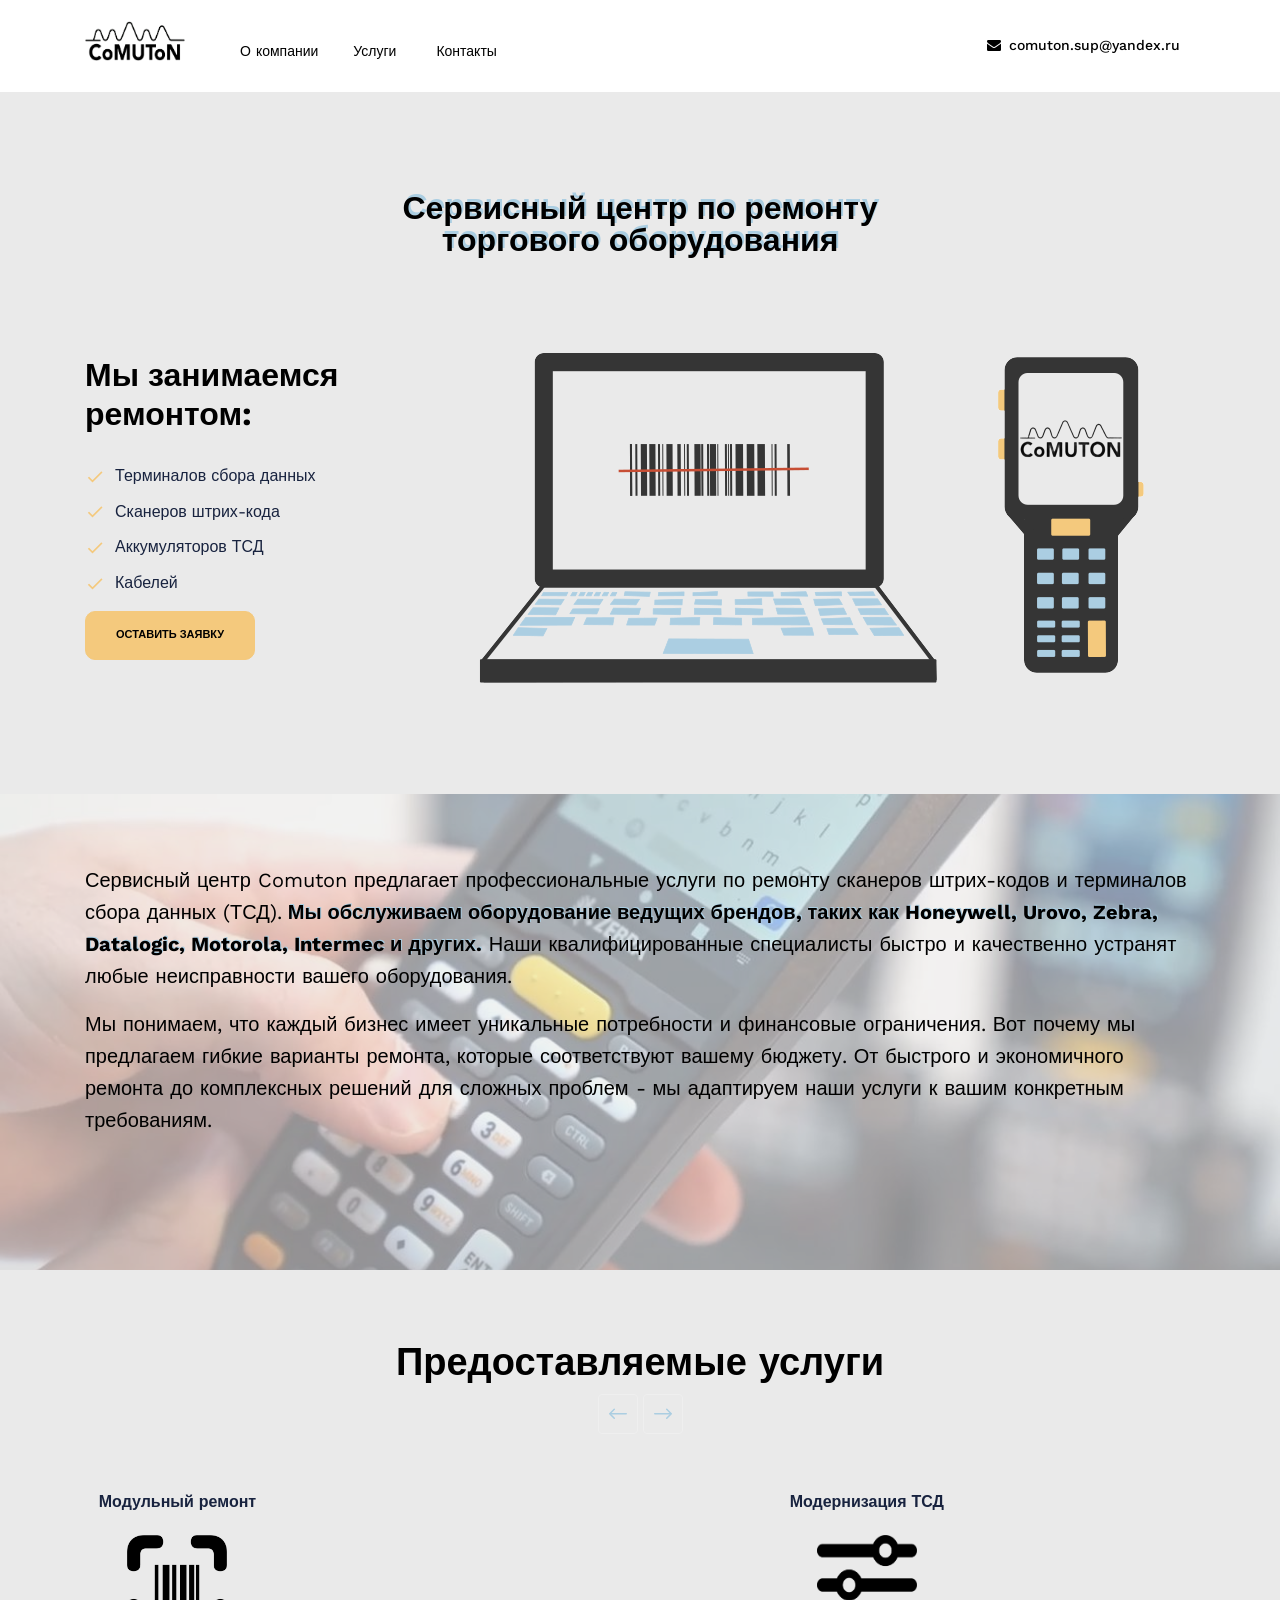
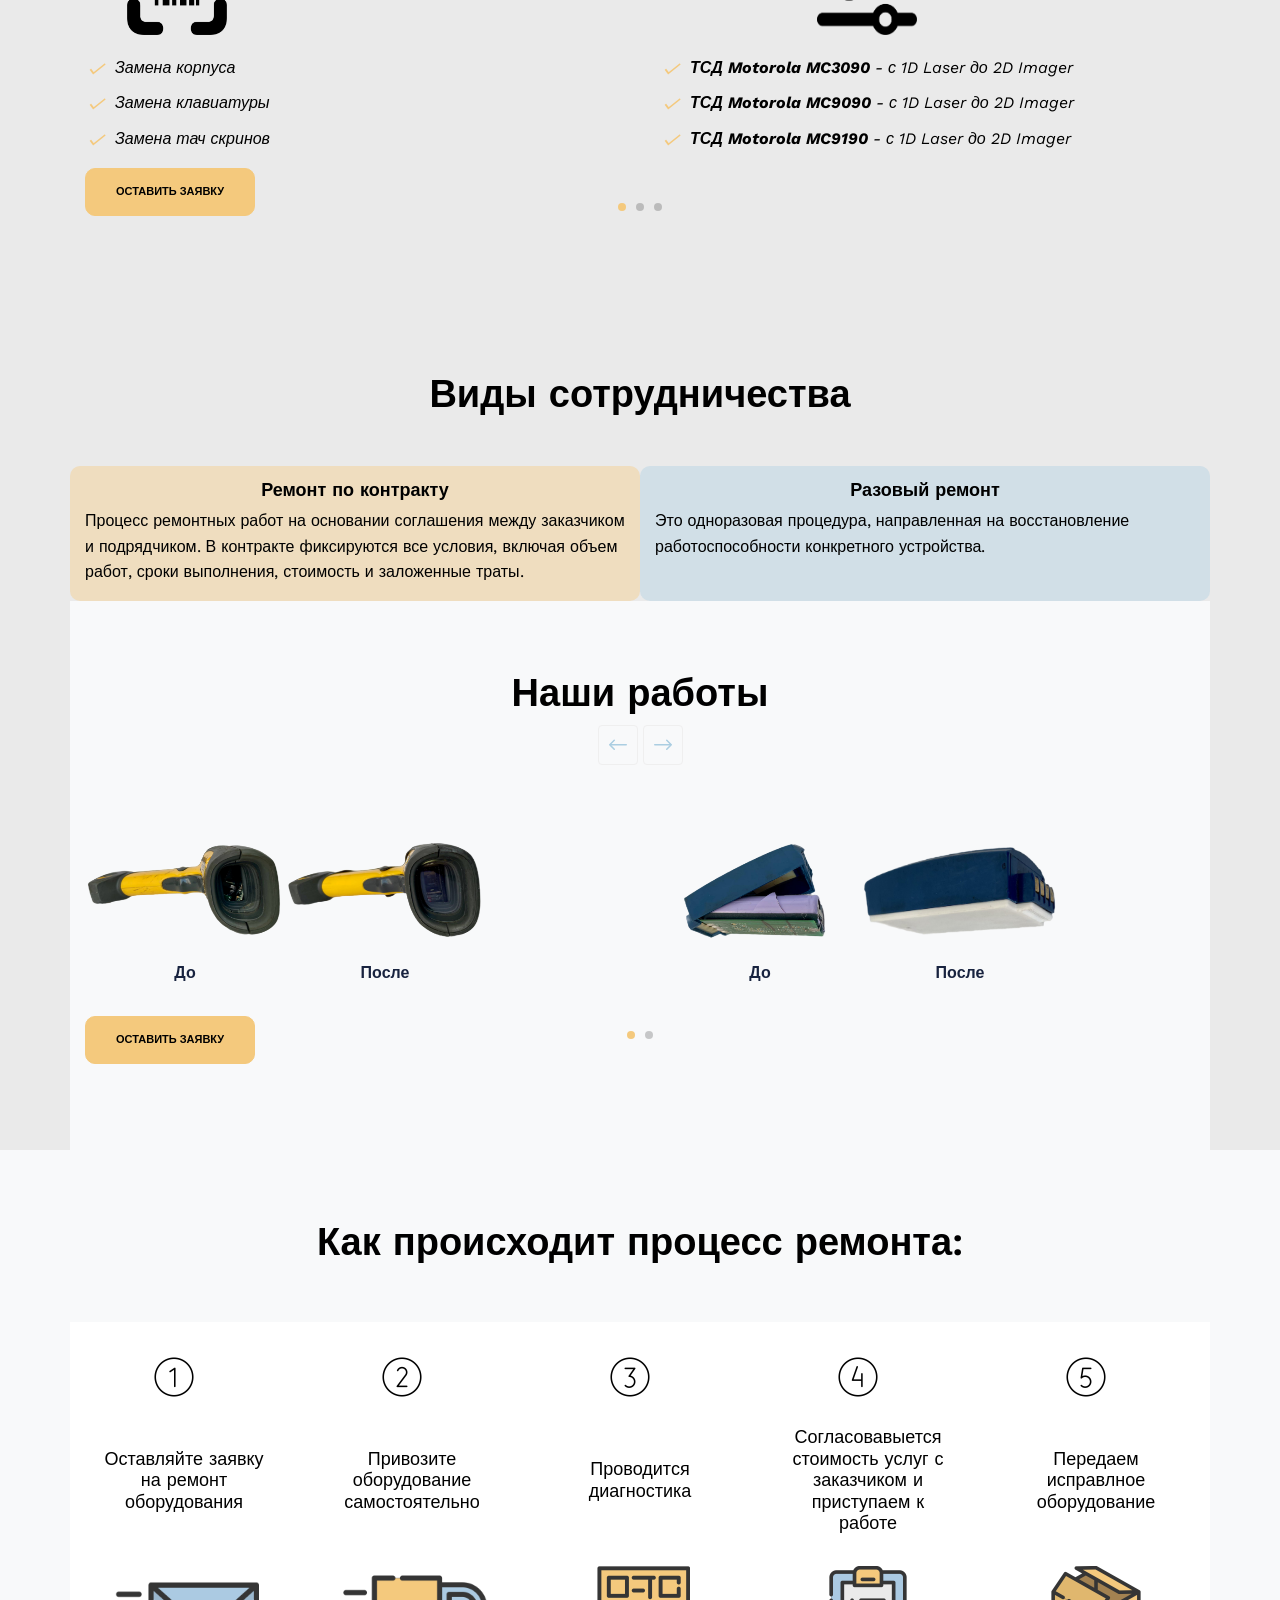
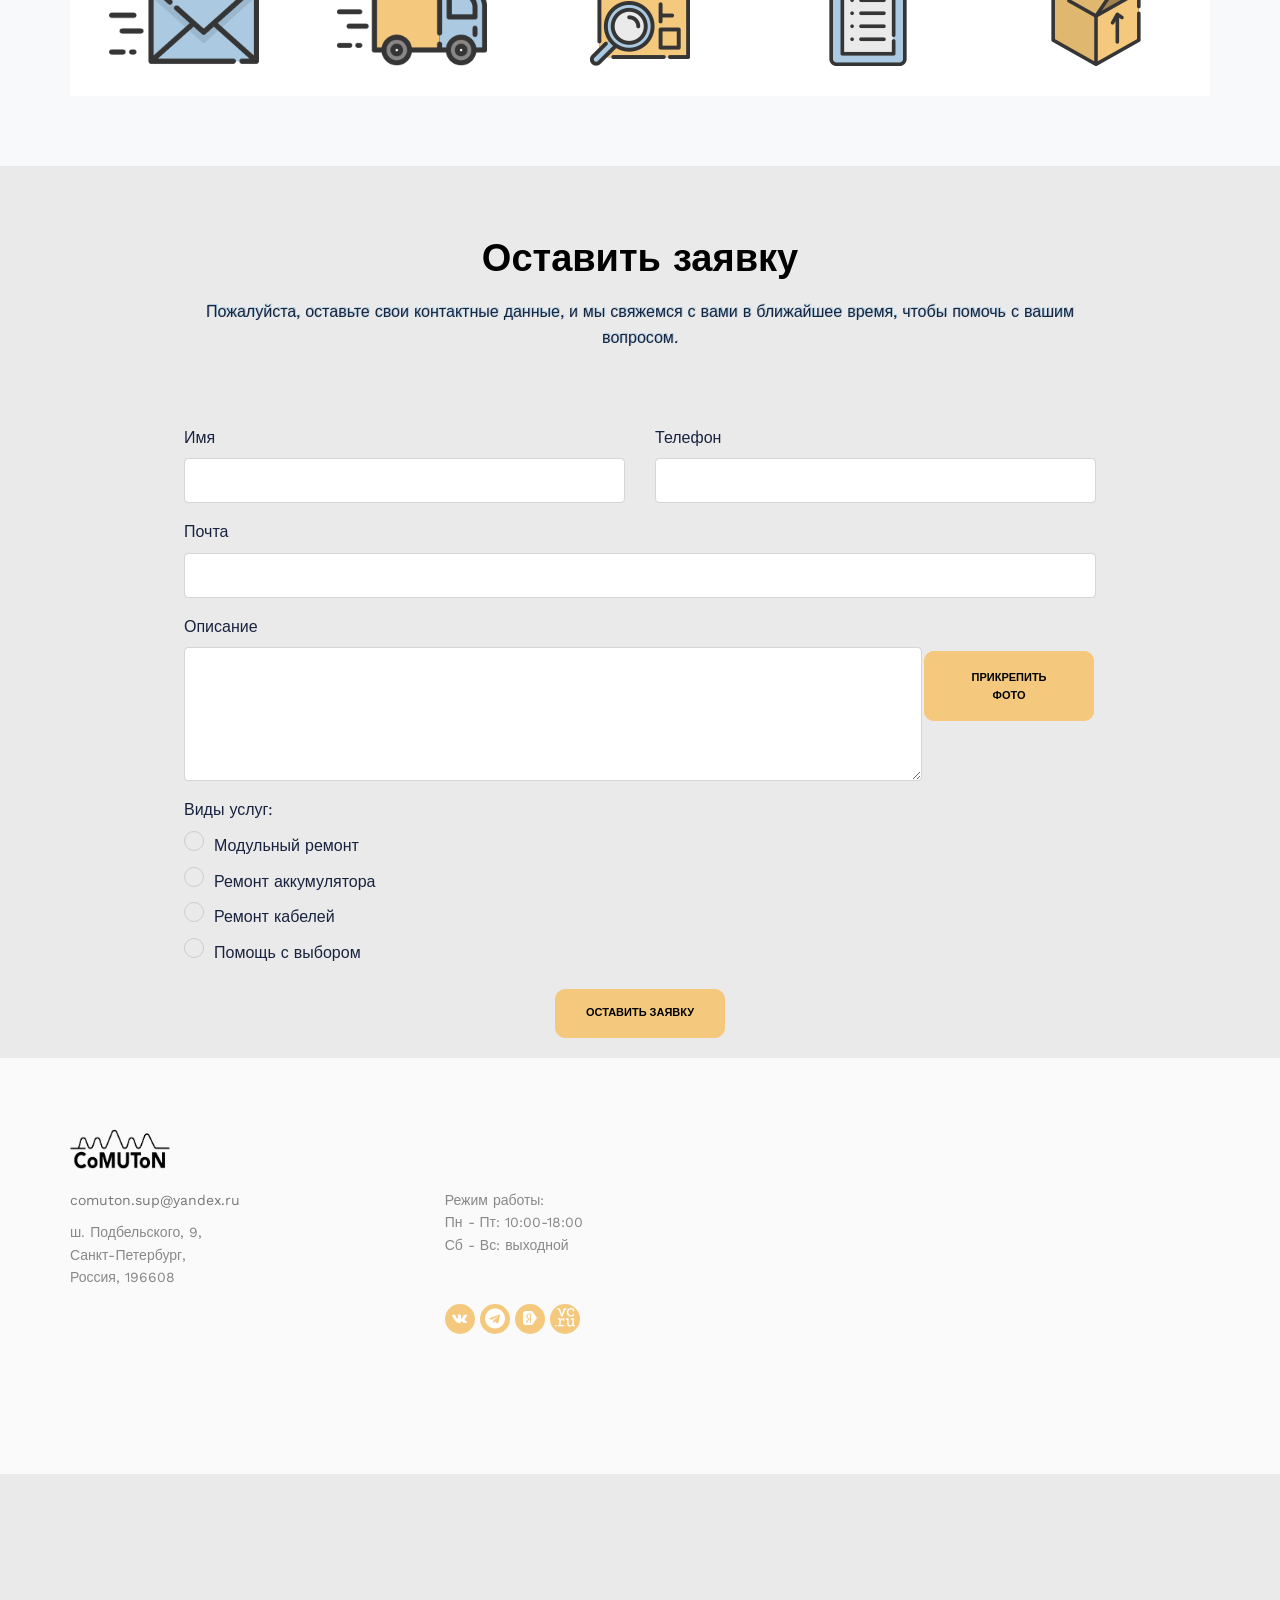
==== commit aa3c08b9: "Нью сайт" ====
--- a/index.html
+++ b/index.html
@@ -22,6 +22,7 @@
   <link rel="stylesheet" href="fonts/flaticon/font/flaticon.css">
   <link rel="stylesheet" href="css/aos.css">
   <link rel="stylesheet" href="css/style.css">
+  <link rel="stylesheet" href="css/button.css">
 
   <title>Comuton</title>
 </head>
@@ -87,7 +88,7 @@
                   <li>Кабелей</li>
                 </ul>
                 <p data-aos="fade-up"  data-aos-delay="200">
-                  <a href="#form-section" class="btn btn-primary smoothscroll mr-1">Оставить заявку</a>
+                  <a href="#form-section" class="btn btn-primary smoothscroll mr-1 me">Оставить заявку</a>
                 </p>
               </div>
               
@@ -147,16 +148,13 @@
                 <div class="text">
                   <div class="">
                     <div>
-                      <strong class="d-block rem">Модульный ремонт</strong>
-                    </div>
-                    <!-- <div class="imageus">
-                      <img src="images/kode.png" alt="Image" class="imageus-1">
-                    </div> -->
+                      <strong class="d-block rem min-text">Модульный ремонт</strong>
+                    </div>
                     <img src="images/kode.png" alt="kode" width="100px" height="100px"/>
                     
                   </div>
                   <blockquote class="">
-                    <ul class="list-unstyled ul-check primary">
+                    <ul class="list-unstyled ul-check primary min-text">
                       <li>Замена корпуса</li>
                       <li>Замена клавиатуры</li>
                       <li>Замена тач скринов</li>
@@ -172,16 +170,13 @@
                 <div class="text">
                   <div class="">
                     <div>
-                      <strong class="d-block rem">Модернизация ТСД</strong>
-                    </div>
-                    <!-- <div class="imageus">
-                      <img src="images/mod.png" alt="Image" class="imageus-1">
-                    </div> -->
+                      <strong class="d-block rem min-text">Модернизация ТСД</strong>
+                    </div>
                     <img src="images/mod.png" alt="mod" width="100px" height="100px"/>
                     
                   </div>
                   <blockquote class="">
-                    <ul class="list-unstyled ul-check primary">
+                    <ul class="list-unstyled ul-check primary min-text">
                       <li><strong>ТСД Motorola MC3090</strong> - с 1D Laser до 2D Imager</li>
                       <li><strong>ТСД Motorola MC9090</strong> - с 1D Laser до 2D Imager</li>
                       <li><strong>ТСД Motorola MC9190</strong> - с 1D Laser до 2D Imager</li>
@@ -197,16 +192,13 @@
                 <div class="text">
                   <div class="">
                     <div>
-                      <strong class="d-block rem">Восстановление АКБ</strong>
-                    </div>
-                    <!-- <div class="">
-                      <img src="images/akb.png" alt="Image" class="imageus-1">
-                    </div> -->
+                      <strong class="d-block rem min-text">Восстановление АКБ</strong>
+                    </div>
                     <img src="images/akb.png" alt="akb" width="100px" height="100px"/>
                     
                   </div>
-                  <blockquote class="">
-                    В случае потери емкости аккумулятора производится восстановление до заводской емкости
+                  <blockquote class=" min-text">
+                    В случае потери емкости аккумулятора <br>производится восстановление до <br>заводской емкости
                   </blockquote>
                 </div>
               </div> 
@@ -217,19 +209,16 @@
                 <div class="text">
                   <div class="">
                     <div>
-                      <strong class="d-block rem">Ремонт материнских плат</strong>
-                    </div>
-                    <!-- <div class="imageus">
-                      <img src="images/proc.png" alt="Image" class="imageus-1">
-                    </div> -->
+                      <strong class="d-block rem min-text">Ремонт материнских плат</strong>
+                    </div>
                     <img src="images/proc.png" alt="proc" width="100px" height="100px"/>
                     
                   </div>
                   <blockquote class="">
-                    <ul class="list-unstyled ul-check primary">
-                      <li>Определение неисправностей с помощью специальных инструментов и программ</li>
-                      <li>При необходимости заменяются поврежденные элементы, такие как конденсаторы, резисторы, чипы или разъемы</li>
-                      <li>После ремонта проводится проверка работоспособности материнской платы, включая тестирование всех функций и интерфейсов</li>
+                    <ul class="list-unstyled ul-check primary min-text">
+                      <li>Определение неисправностей с <br>помощью специальных инструментов и программ</li>
+                      <li>При необходимости заменяются <br>поврежденные элементы, такие как конденсаторы, <br>резисторы, чипы или разъемы</li>
+                      <li>После ремонта проводится проверка <br>работоспособности материнской платы, включая <br>тестирование всех функций и интерфейсов</li>
                     </ul>
                   </blockquote>
                 </div>
@@ -241,12 +230,12 @@
                 <div class="text">
                   <div class="">
                     <div>
-                      <strong class="d-block rem">Ремонт Кабелей</strong>
+                      <strong class="d-block rem min-text">Ремонт Кабелей</strong>
                     </div>
                         <img src="images/kabel.png" alt="kabel" width="150px" height="100px"/>
                   </div>
                   <blockquote class="">
-                    <ul class="list-unstyled ul-check primary">
+                    <ul class="list-unstyled ul-check primary min-text">
                       <li><strong>Диагностика</strong></li>
                       <li>Замена или восстановление проводников</li>
                       <li>Замена разъемовТестирование</li>
@@ -260,7 +249,7 @@
         </div>
       </div> 
       <p data-aos="fade-up"  data-aos-delay="200">
-        <a href="#form-section" class="btn btn-primary smoothscroll mr-1">Оставить заявку</a>
+        <a href="#form-section" class="btn btn-primary smoothscroll mr-1 me">Оставить заявку</a>
       </p>  
     </div>  
   </div>   
@@ -371,45 +360,11 @@
                     </div>
                   </div> 
                 </div>
-    
-                <!-- <div class="item">
-                  <div class="untree_co-testimonial d-flex">
-                    <div class="text">
-                      <div class="author d-flex">
-                        <div class="doposle">
-                          <img src="images/do2.svg" alt="Image" class="img-fluid">
-                          <p>До</p>
-                        </div>
-                        <div class="doposle">
-                          <img src="images/posle2.svg" alt="Image" class="img-fluid">
-                          <p>После</p>
-                        </div>
-                      </div>
-                    </div>
-                  </div> 
-                </div> -->
-
-                <!-- <div class="item">
-                  <div class="untree_co-testimonial d-flex">
-                    <div class="text">
-                      <div class="author d-flex">
-                        <div class="doposle">
-                          <img src="images/do3.svg" alt="Image" class="img-fluid">
-                          <p>До</p>
-                        </div>
-                        <div class="doposle">
-                          <img src="images/posle3.svg" alt="Image" class="img-fluid">
-                          <p>После</p>
-                        </div>
-                      </div>
-                    </div>
-                  </div> 
-                </div> -->
               </div>
             </div>
           </div>
           <p data-aos="fade-up"  data-aos-delay="200">
-            <a href="#form-section" class="btn btn-primary smoothscroll mr-1">Оставить заявку</a>
+            <a href="#form-section" class="btn btn-primary smoothscroll mr-1 me">Оставить заявку</a>
           </p>  
         </div>  
       </div>   
@@ -558,7 +513,7 @@
               <label class="" for="message">Описание</label>
               <div class="form-group-message">
                 <textarea name="" class="form-control" id="message" cols="30" rows="5"></textarea>
-                <label for="photo" class="custom-button">Прикрепить фото</label>
+                <label for="photo" class="custom-button me">Прикрепить фото</label>
                 <input type="file" class="form-control-file" id="photo" accept="image/*">
               </div>
             </div>
@@ -605,7 +560,7 @@
               </label>
             </div>
             <div class="btn-form">
-              <button type="submit" class="btn btn-primary cust">Оставить заявку</button>
+              <button type="submit" class="btn btn-primary cust me">Оставить заявку</button>
             </div>
           </form>
         </div>
@@ -615,7 +570,7 @@
 
   <div class="site-footer"  id="contact-section">
 
-    <div class="footer-dots"></div> <!-- /.footer-dots -->
+    <div class="footer-dots"></div>
     <div class="container">
 
       <div class="row">
@@ -629,7 +584,6 @@
               <ul class="list-unstyled links mb-4">
                 <li><a href="mailto:comuton.sup@yandex.ru">comuton.sup@yandex.ru</a></li>
                 <li><address>ш. Подбельского, 9, Санкт-Петербург, Россия, 196608</address></li>
-                <!-- <li><p>Режим работы:</p></li> -->
               </ul>
             </div>
             <div class="soc">
@@ -642,16 +596,14 @@
               </ul>
             </div>
             
-          </div> <!-- /.widget -->
-        </div> <!-- /.col-lg-3 -->
-
-
+          </div>
+        </div>
         <div class="col-lg-3">
-          <iframe src="https://www.google.com/maps/embed?pb=!1m17!1m12!1m3!1d2011.312908799522!2d30.430270077017!3d59.72761697480964!2m3!1f0!2f0!3f0!3m2!1i1024!2i768!4f13.1!3m2!1m1!2zNTnCsDQzJzM5LjQiTiAzMMKwMjUnNTguMiJF!5e0!3m2!1sru!2sge!4v1723477397346!5m2!1sru!2sge" width="450" height="270" style="border:0;" allowfullscreen="" loading="lazy" referrerpolicy="no-referrer-when-downgrade"></iframe>
-      </div> <!-- /.row -->
-
-    </div> <!-- /.container -->
-  </div> <!-- /.site-footer -->
+          <iframe class="map" src="https://www.google.com/maps/embed?pb=!1m17!1m12!1m3!1d2011.312908799522!2d30.430270077017!3d59.72761697480964!2m3!1f0!2f0!3f0!3m2!1i1024!2i768!4f13.1!3m2!1m1!2zNTnCsDQzJzM5LjQiTiAzMMKwMjUnNTguMiJF!5e0!3m2!1sru!2sge!4v1723477397346!5m2!1sru!2sge" width="450" height="270" style="border:0;" allowfullscreen="" loading="lazy" referrerpolicy="no-referrer-when-downgrade"></iframe>
+      </div>
+
+    </div>
+  </div>
 
   <div id="overlayer"></div>
   <div class="loader">
--- a/css/style.css
+++ b/css/style.css
@@ -1418,7 +1418,7 @@
         -ms-transform: translate(-50%, -50%);
         transform: translate(-50%, -50%); }
       .site-footer .social li a:hover {
-        background: #0d62b9;
+        background: #abcee2;
         color: #ffffff; }
 
 .process {
@@ -1466,10 +1466,6 @@
 .serv {
   background-color: #eaeaea;
 }
-/* .service-1 {
-  background-color: #f4c97d;
-  border-radius: 10px;
-} */
 .service-1::before {
   content: "";
   background-color: #f4c97d;
@@ -1488,10 +1484,6 @@
 .heading-service {
   margin-bottom: 3rem;
 }
-/* .service-2 {
-  background-color: #abcee2;
-  border-radius: 10px;
-} */
 .service-2::before {
   content: "";
   background-color: #abcee2;
@@ -1613,6 +1605,46 @@
   width: 1em;
   height: 1em;
 }
-
-	
-        +@media (max-width: 991.98px) {
+  .bg-light {
+    display: none; }}
+@media (max-width: 880px) {
+  .baner-text {
+    font-size: 12px; }
+    .min-text{
+      font-size: 12px;
+    }
+    .heading-3{
+      font-size: 12px;
+      padding: 0;
+    } 
+    .footer-col {
+      flex: 0 0 90%;
+      max-width: 90%;
+  }}
+    @media (max-width: 580px) {
+      .baner-text {
+        font-size: 10px; } 
+        .heading-3 {
+          font-size: 10px; }
+        .map {
+          width: 400px;
+          height: 230px;
+        }}
+        @media (max-width: 480px) {
+          .baner-text {
+            font-size: 8px; } 
+            .map {
+              width: 350px;
+              height: 225px;
+            }}
+            @media (max-width: 400px) {
+              .baner-text {
+                font-size: 7px; }
+                .map {
+                  width: 300px;
+                  height: 220px;
+                } }
+
+               
+  
--- a/css/button.css
+++ b/css/button.css
@@ -0,0 +1,36 @@
+.me {
+	display: inline-block;
+	color: #fff;
+	text-transform: uppercase;
+	transition: all .3s;
+	position: relative;
+	overflow: hidden;
+	z-index: 1;
+	&:after {
+		content: '';
+		position: absolute;
+		bottom: 0;
+		left: 0;
+		width: 100%;
+		height: 100%;
+		background-color: #f4c97d;
+		z-index: -2;
+	}
+	&:before {
+		content: '';
+		position: absolute;
+		bottom: 0;
+		left: 0;
+		width: 0%;
+		height: 100%;
+		background-color: #f4bd5e;
+		transition: all .3s;
+		z-index: -1;
+	}
+	&:hover {
+		color: #fff;
+		&:before {
+			width: 100%;
+		}
+	}
+}
